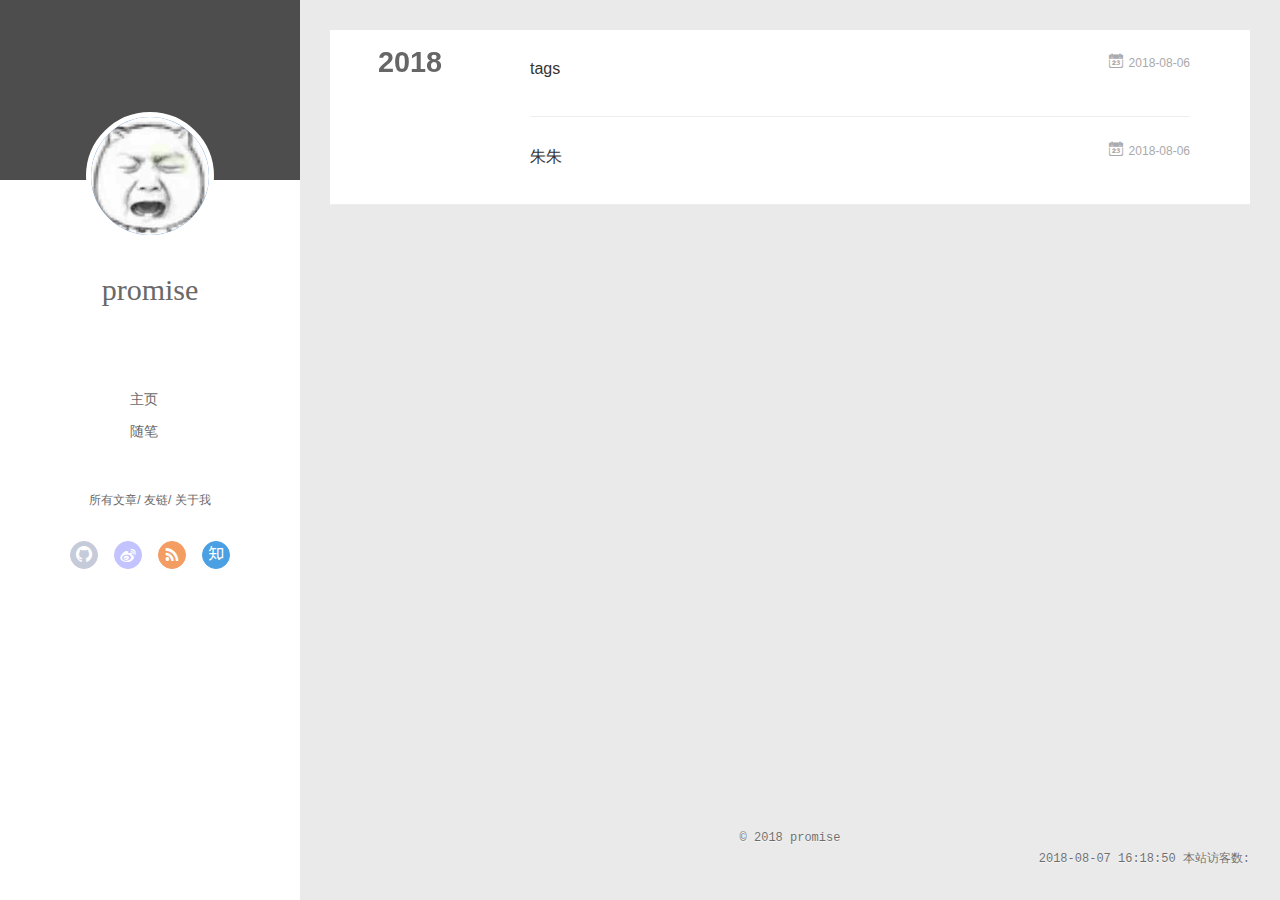
==== archives/index.html @ 8f831cae "Site updated: 2018-08-07 16:18:51" ====
<!DOCTYPE html>
<html>
<head>
  <meta charset="utf-8">
  
  <meta name="renderer" content="webkit">
  <meta http-equiv="X-UA-Compatible" content="IE=edge" >
  <link rel="dns-prefetch" href="http://yoursite.com">
  <title>Archives | promise</title>
  <meta name="viewport" content="width=device-width, initial-scale=1, maximum-scale=1">
  <meta property="og:type" content="website">
<meta property="og:title" content="promise">
<meta property="og:url" content="http://yoursite.com/archives/index.html">
<meta property="og:site_name" content="promise">
<meta property="og:locale" content="default">
<meta name="twitter:card" content="summary">
<meta name="twitter:title" content="promise">
  
    <link rel="alternative" href="/atom.xml" title="promise" type="application/atom+xml">
  
  
    <link rel="icon" href="/favicon.png">
  
  <link rel="stylesheet" type="text/css" href="/./main.0cf68a.css">
  <style type="text/css">
  
    #container.show {
      background: linear-gradient(200deg,#a0cfe4,#e8c37e);
    }
  </style>
  

  

</head>

<body>
  <div id="container" q-class="show:isCtnShow">
    <canvas id="anm-canvas" class="anm-canvas"></canvas>
    <div class="left-col" q-class="show:isShow">
      
<div class="overlay" style="background: #4d4d4d"></div>
<div class="intrude-less">
	<header id="header" class="inner">
		<a href="/" class="profilepic">
			<img src="/header.jpg" class="js-avatar">
		</a>
		<hgroup>
		  <h1 class="header-author"><a href="/">promise</a></h1>
		</hgroup>
		

		<nav class="header-menu">
			<ul>
			
				<li><a href="/">主页</a></li>
	        
				<li><a href="/tags/随笔/">随笔</a></li>
	        
			</ul>
		</nav>
		<nav class="header-smart-menu">
    		
    			
    			<a q-on="click: openSlider(e, 'innerArchive')" href="javascript:void(0)">所有文章</a>
    			
            
    			
    			<a q-on="click: openSlider(e, 'friends')" href="javascript:void(0)">友链</a>
    			
            
    			
    			<a q-on="click: openSlider(e, 'aboutme')" href="javascript:void(0)">关于我</a>
    			
            
		</nav>
		<nav class="header-nav">
			<div class="social">
				
					<a class="github" target="_blank" href="#" title="github"><i class="icon-github"></i></a>
		        
					<a class="weibo" target="_blank" href="#" title="weibo"><i class="icon-weibo"></i></a>
		        
					<a class="rss" target="_blank" href="#" title="rss"><i class="icon-rss"></i></a>
		        
					<a class="zhihu" target="_blank" href="#" title="zhihu"><i class="icon-zhihu"></i></a>
		        
			</div>
		</nav>
	</header>		
</div>

    </div>
    <div class="mid-col" q-class="show:isShow,hide:isShow|isFalse">
      
<nav id="mobile-nav">
  	<div class="overlay js-overlay" style="background: #4d4d4d"></div>
	<div class="btnctn js-mobile-btnctn">
  		<div class="slider-trigger list" q-on="click: openSlider(e)"><i class="icon icon-sort"></i></div>
	</div>
	<div class="intrude-less">
		<header id="header" class="inner">
			<div class="profilepic">
				<img src="/header.jpg" class="js-avatar">
			</div>
			<hgroup>
			  <h1 class="header-author js-header-author">promise</h1>
			</hgroup>
			
			
			
				
			
				
			
			
			
			<nav class="header-nav">
				<div class="social">
					
						<a class="github" target="_blank" href="#" title="github"><i class="icon-github"></i></a>
			        
						<a class="weibo" target="_blank" href="#" title="weibo"><i class="icon-weibo"></i></a>
			        
						<a class="rss" target="_blank" href="#" title="rss"><i class="icon-rss"></i></a>
			        
						<a class="zhihu" target="_blank" href="#" title="zhihu"><i class="icon-zhihu"></i></a>
			        
				</div>
			</nav>

			<nav class="header-menu js-header-menu">
				<ul style="width: 50%">
				
				
					<li style="width: 50%"><a href="/">主页</a></li>
		        
					<li style="width: 50%"><a href="/tags/随笔/">随笔</a></li>
		        
				</ul>
			</nav>
		</header>				
	</div>
	<div class="mobile-mask" style="display:none" q-show="isShow"></div>
</nav>

      <div id="wrapper" class="body-wrap">
        <div class="menu-l">
          <div class="canvas-wrap">
            <canvas data-colors="#eaeaea" data-sectionHeight="100" data-contentId="js-content" id="myCanvas1" class="anm-canvas"></canvas>
          </div>
          <div id="js-content" class="content-ll">
            
  
  
    
    
      
      
      <section class="archives-wrap">
        <div class="archive-year-wrap">
          <a href="/archives/2018" class="archive-year">2018</a>
        </div>
        <div class="archives">
    
    <article class="archive-article archive-type-age">
  <div class="archive-article-inner">
    <header class="archive-article-header">
      	<div class="article-meta">
	      	<a href="/2018/08/06/tags/" class="archive-article-date">
  	<time datetime="2018-08-06T12:12:40.000Z" itemprop="datePublished"><i class="icon-calendar icon"></i>2018-08-06</time>
</a>
        </div>
    	 
  
    <h1 itemprop="name">
      <a class="archive-article-title" href="/2018/08/06/tags/">tags</a>
    </h1>
  

        <div class="article-info info-on-right">
          
          

        </div>
        <div class="clearfix"></div>
    </header>
  </div>
</article>
  
    
    
    <article class="archive-article archive-type-post">
  <div class="archive-article-inner">
    <header class="archive-article-header">
      	<div class="article-meta">
	      	<a href="/2018/08/06/朱朱/" class="archive-article-date">
  	<time datetime="2018-08-06T11:11:42.000Z" itemprop="datePublished"><i class="icon-calendar icon"></i>2018-08-06</time>
</a>
        </div>
    	 
  
    <h1 itemprop="name">
      <a class="archive-article-title" href="/2018/08/06/朱朱/">朱朱</a>
    </h1>
  

        <div class="article-info info-on-right">
          
          

        </div>
        <div class="clearfix"></div>
    </header>
  </div>
</article>
  
  
    </div></section>
  

    


          </div>
        </div>
      </div>
      <script async src="https://dn-lbstatics.qbox.me/busuanzi/2.3/busuanzi.pure.mini.js"></script>
<footer id="footer">
  <div class="outer">
    <div id="footer-info">
    	<div>
    		&copy; 2018 promise
    	</div>
      	
		<div class="powered-by footer-right">
		2018-08-07 16:18:50
<i class="fa fa-user-md"></i><span id="busuanzi_container_site_uv">
  本站访客数:<span id="busuanzi_value_site_uv"></span>
</span>
</div>
    </div>
  </div>
</footer>
    </div>
    <script>
	var yiliaConfig = {
		mathjax: false,
		isHome: false,
		isPost: false,
		isArchive: true,
		isTag: false,
		isCategory: false,
		open_in_new: false,
		toc_hide_index: true,
		root: "/",
		innerArchive: true,
		showTags: false
	}
</script>

<script>!function(t){function n(e){if(r[e])return r[e].exports;var i=r[e]={exports:{},id:e,loaded:!1};return t[e].call(i.exports,i,i.exports,n),i.loaded=!0,i.exports}var r={};n.m=t,n.c=r,n.p="./",n(0)}([function(t,n,r){r(195),t.exports=r(191)},function(t,n,r){var e=r(3),i=r(52),o=r(27),u=r(28),c=r(53),f="prototype",a=function(t,n,r){var s,l,h,v,p=t&a.F,d=t&a.G,y=t&a.S,g=t&a.P,b=t&a.B,m=d?e:y?e[n]||(e[n]={}):(e[n]||{})[f],x=d?i:i[n]||(i[n]={}),w=x[f]||(x[f]={});d&&(r=n);for(s in r)l=!p&&m&&void 0!==m[s],h=(l?m:r)[s],v=b&&l?c(h,e):g&&"function"==typeof h?c(Function.call,h):h,m&&u(m,s,h,t&a.U),x[s]!=h&&o(x,s,v),g&&w[s]!=h&&(w[s]=h)};e.core=i,a.F=1,a.G=2,a.S=4,a.P=8,a.B=16,a.W=32,a.U=64,a.R=128,t.exports=a},function(t,n,r){var e=r(6);t.exports=function(t){if(!e(t))throw TypeError(t+" is not an object!");return t}},function(t,n){var r=t.exports="undefined"!=typeof window&&window.Math==Math?window:"undefined"!=typeof self&&self.Math==Math?self:Function("return this")();"number"==typeof __g&&(__g=r)},function(t,n){t.exports=function(t){try{return!!t()}catch(t){return!0}}},function(t,n){var r=t.exports="undefined"!=typeof window&&window.Math==Math?window:"undefined"!=typeof self&&self.Math==Math?self:Function("return this")();"number"==typeof __g&&(__g=r)},function(t,n){t.exports=function(t){return"object"==typeof t?null!==t:"function"==typeof t}},function(t,n,r){var e=r(126)("wks"),i=r(76),o=r(3).Symbol,u="function"==typeof o;(t.exports=function(t){return e[t]||(e[t]=u&&o[t]||(u?o:i)("Symbol."+t))}).store=e},function(t,n){var r={}.hasOwnProperty;t.exports=function(t,n){return r.call(t,n)}},function(t,n,r){var e=r(94),i=r(33);t.exports=function(t){return e(i(t))}},function(t,n,r){t.exports=!r(4)(function(){return 7!=Object.defineProperty({},"a",{get:function(){return 7}}).a})},function(t,n,r){var e=r(2),i=r(167),o=r(50),u=Object.defineProperty;n.f=r(10)?Object.defineProperty:function(t,n,r){if(e(t),n=o(n,!0),e(r),i)try{return u(t,n,r)}catch(t){}if("get"in r||"set"in r)throw TypeError("Accessors not supported!");return"value"in r&&(t[n]=r.value),t}},function(t,n,r){t.exports=!r(18)(function(){return 7!=Object.defineProperty({},"a",{get:function(){return 7}}).a})},function(t,n,r){var e=r(14),i=r(22);t.exports=r(12)?function(t,n,r){return e.f(t,n,i(1,r))}:function(t,n,r){return t[n]=r,t}},function(t,n,r){var e=r(20),i=r(58),o=r(42),u=Object.defineProperty;n.f=r(12)?Object.defineProperty:function(t,n,r){if(e(t),n=o(n,!0),e(r),i)try{return u(t,n,r)}catch(t){}if("get"in r||"set"in r)throw TypeError("Accessors not supported!");return"value"in r&&(t[n]=r.value),t}},function(t,n,r){var e=r(40)("wks"),i=r(23),o=r(5).Symbol,u="function"==typeof o;(t.exports=function(t){return e[t]||(e[t]=u&&o[t]||(u?o:i)("Symbol."+t))}).store=e},function(t,n,r){var e=r(67),i=Math.min;t.exports=function(t){return t>0?i(e(t),9007199254740991):0}},function(t,n,r){var e=r(46);t.exports=function(t){return Object(e(t))}},function(t,n){t.exports=function(t){try{return!!t()}catch(t){return!0}}},function(t,n,r){var e=r(63),i=r(34);t.exports=Object.keys||function(t){return e(t,i)}},function(t,n,r){var e=r(21);t.exports=function(t){if(!e(t))throw TypeError(t+" is not an object!");return t}},function(t,n){t.exports=function(t){return"object"==typeof t?null!==t:"function"==typeof t}},function(t,n){t.exports=function(t,n){return{enumerable:!(1&t),configurable:!(2&t),writable:!(4&t),value:n}}},function(t,n){var r=0,e=Math.random();t.exports=function(t){return"Symbol(".concat(void 0===t?"":t,")_",(++r+e).toString(36))}},function(t,n){var r={}.hasOwnProperty;t.exports=function(t,n){return r.call(t,n)}},function(t,n){var r=t.exports={version:"2.4.0"};"number"==typeof __e&&(__e=r)},function(t,n){t.exports=function(t){if("function"!=typeof t)throw TypeError(t+" is not a function!");return t}},function(t,n,r){var e=r(11),i=r(66);t.exports=r(10)?function(t,n,r){return e.f(t,n,i(1,r))}:function(t,n,r){return t[n]=r,t}},function(t,n,r){var e=r(3),i=r(27),o=r(24),u=r(76)("src"),c="toString",f=Function[c],a=(""+f).split(c);r(52).inspectSource=function(t){return f.call(t)},(t.exports=function(t,n,r,c){var f="function"==typeof r;f&&(o(r,"name")||i(r,"name",n)),t[n]!==r&&(f&&(o(r,u)||i(r,u,t[n]?""+t[n]:a.join(String(n)))),t===e?t[n]=r:c?t[n]?t[n]=r:i(t,n,r):(delete t[n],i(t,n,r)))})(Function.prototype,c,function(){return"function"==typeof this&&this[u]||f.call(this)})},function(t,n,r){var e=r(1),i=r(4),o=r(46),u=function(t,n,r,e){var i=String(o(t)),u="<"+n;return""!==r&&(u+=" "+r+'="'+String(e).replace(/"/g,"&quot;")+'"'),u+">"+i+"</"+n+">"};t.exports=function(t,n){var r={};r[t]=n(u),e(e.P+e.F*i(function(){var n=""[t]('"');return n!==n.toLowerCase()||n.split('"').length>3}),"String",r)}},function(t,n,r){var e=r(115),i=r(46);t.exports=function(t){return e(i(t))}},function(t,n,r){var e=r(116),i=r(66),o=r(30),u=r(50),c=r(24),f=r(167),a=Object.getOwnPropertyDescriptor;n.f=r(10)?a:function(t,n){if(t=o(t),n=u(n,!0),f)try{return a(t,n)}catch(t){}if(c(t,n))return i(!e.f.call(t,n),t[n])}},function(t,n,r){var e=r(24),i=r(17),o=r(145)("IE_PROTO"),u=Object.prototype;t.exports=Object.getPrototypeOf||function(t){return t=i(t),e(t,o)?t[o]:"function"==typeof t.constructor&&t instanceof t.constructor?t.constructor.prototype:t instanceof Object?u:null}},function(t,n){t.exports=function(t){if(void 0==t)throw TypeError("Can't call method on  "+t);return t}},function(t,n){t.exports="constructor,hasOwnProperty,isPrototypeOf,propertyIsEnumerable,toLocaleString,toString,valueOf".split(",")},function(t,n){t.exports={}},function(t,n){t.exports=!0},function(t,n){n.f={}.propertyIsEnumerable},function(t,n,r){var e=r(14).f,i=r(8),o=r(15)("toStringTag");t.exports=function(t,n,r){t&&!i(t=r?t:t.prototype,o)&&e(t,o,{configurable:!0,value:n})}},function(t,n,r){var e=r(40)("keys"),i=r(23);t.exports=function(t){return e[t]||(e[t]=i(t))}},function(t,n,r){var e=r(5),i="__core-js_shared__",o=e[i]||(e[i]={});t.exports=function(t){return o[t]||(o[t]={})}},function(t,n){var r=Math.ceil,e=Math.floor;t.exports=function(t){return isNaN(t=+t)?0:(t>0?e:r)(t)}},function(t,n,r){var e=r(21);t.exports=function(t,n){if(!e(t))return t;var r,i;if(n&&"function"==typeof(r=t.toString)&&!e(i=r.call(t)))return i;if("function"==typeof(r=t.valueOf)&&!e(i=r.call(t)))return i;if(!n&&"function"==typeof(r=t.toString)&&!e(i=r.call(t)))return i;throw TypeError("Can't convert object to primitive value")}},function(t,n,r){var e=r(5),i=r(25),o=r(36),u=r(44),c=r(14).f;t.exports=function(t){var n=i.Symbol||(i.Symbol=o?{}:e.Symbol||{});"_"==t.charAt(0)||t in n||c(n,t,{value:u.f(t)})}},function(t,n,r){n.f=r(15)},function(t,n){var r={}.toString;t.exports=function(t){return r.call(t).slice(8,-1)}},function(t,n){t.exports=function(t){if(void 0==t)throw TypeError("Can't call method on  "+t);return t}},function(t,n,r){var e=r(4);t.exports=function(t,n){return!!t&&e(function(){n?t.call(null,function(){},1):t.call(null)})}},function(t,n,r){var e=r(53),i=r(115),o=r(17),u=r(16),c=r(203);t.exports=function(t,n){var r=1==t,f=2==t,a=3==t,s=4==t,l=6==t,h=5==t||l,v=n||c;return function(n,c,p){for(var d,y,g=o(n),b=i(g),m=e(c,p,3),x=u(b.length),w=0,S=r?v(n,x):f?v(n,0):void 0;x>w;w++)if((h||w in b)&&(d=b[w],y=m(d,w,g),t))if(r)S[w]=y;else if(y)switch(t){case 3:return!0;case 5:return d;case 6:return w;case 2:S.push(d)}else if(s)return!1;return l?-1:a||s?s:S}}},function(t,n,r){var e=r(1),i=r(52),o=r(4);t.exports=function(t,n){var r=(i.Object||{})[t]||Object[t],u={};u[t]=n(r),e(e.S+e.F*o(function(){r(1)}),"Object",u)}},function(t,n,r){var e=r(6);t.exports=function(t,n){if(!e(t))return t;var r,i;if(n&&"function"==typeof(r=t.toString)&&!e(i=r.call(t)))return i;if("function"==typeof(r=t.valueOf)&&!e(i=r.call(t)))return i;if(!n&&"function"==typeof(r=t.toString)&&!e(i=r.call(t)))return i;throw TypeError("Can't convert object to primitive value")}},function(t,n,r){var e=r(5),i=r(25),o=r(91),u=r(13),c="prototype",f=function(t,n,r){var a,s,l,h=t&f.F,v=t&f.G,p=t&f.S,d=t&f.P,y=t&f.B,g=t&f.W,b=v?i:i[n]||(i[n]={}),m=b[c],x=v?e:p?e[n]:(e[n]||{})[c];v&&(r=n);for(a in r)(s=!h&&x&&void 0!==x[a])&&a in b||(l=s?x[a]:r[a],b[a]=v&&"function"!=typeof x[a]?r[a]:y&&s?o(l,e):g&&x[a]==l?function(t){var n=function(n,r,e){if(this instanceof t){switch(arguments.length){case 0:return new t;case 1:return new t(n);case 2:return new t(n,r)}return new t(n,r,e)}return t.apply(this,arguments)};return n[c]=t[c],n}(l):d&&"function"==typeof l?o(Function.call,l):l,d&&((b.virtual||(b.virtual={}))[a]=l,t&f.R&&m&&!m[a]&&u(m,a,l)))};f.F=1,f.G=2,f.S=4,f.P=8,f.B=16,f.W=32,f.U=64,f.R=128,t.exports=f},function(t,n){var r=t.exports={version:"2.4.0"};"number"==typeof __e&&(__e=r)},function(t,n,r){var e=r(26);t.exports=function(t,n,r){if(e(t),void 0===n)return t;switch(r){case 1:return function(r){return t.call(n,r)};case 2:return function(r,e){return t.call(n,r,e)};case 3:return function(r,e,i){return t.call(n,r,e,i)}}return function(){return t.apply(n,arguments)}}},function(t,n,r){var e=r(183),i=r(1),o=r(126)("metadata"),u=o.store||(o.store=new(r(186))),c=function(t,n,r){var i=u.get(t);if(!i){if(!r)return;u.set(t,i=new e)}var o=i.get(n);if(!o){if(!r)return;i.set(n,o=new e)}return o},f=function(t,n,r){var e=c(n,r,!1);return void 0!==e&&e.has(t)},a=function(t,n,r){var e=c(n,r,!1);return void 0===e?void 0:e.get(t)},s=function(t,n,r,e){c(r,e,!0).set(t,n)},l=function(t,n){var r=c(t,n,!1),e=[];return r&&r.forEach(function(t,n){e.push(n)}),e},h=function(t){return void 0===t||"symbol"==typeof t?t:String(t)},v=function(t){i(i.S,"Reflect",t)};t.exports={store:u,map:c,has:f,get:a,set:s,keys:l,key:h,exp:v}},function(t,n,r){"use strict";if(r(10)){var e=r(69),i=r(3),o=r(4),u=r(1),c=r(127),f=r(152),a=r(53),s=r(68),l=r(66),h=r(27),v=r(73),p=r(67),d=r(16),y=r(75),g=r(50),b=r(24),m=r(180),x=r(114),w=r(6),S=r(17),_=r(137),O=r(70),E=r(32),P=r(71).f,j=r(154),F=r(76),M=r(7),A=r(48),N=r(117),T=r(146),I=r(155),k=r(80),L=r(123),R=r(74),C=r(130),D=r(160),U=r(11),W=r(31),G=U.f,B=W.f,V=i.RangeError,z=i.TypeError,q=i.Uint8Array,K="ArrayBuffer",J="Shared"+K,Y="BYTES_PER_ELEMENT",H="prototype",$=Array[H],X=f.ArrayBuffer,Q=f.DataView,Z=A(0),tt=A(2),nt=A(3),rt=A(4),et=A(5),it=A(6),ot=N(!0),ut=N(!1),ct=I.values,ft=I.keys,at=I.entries,st=$.lastIndexOf,lt=$.reduce,ht=$.reduceRight,vt=$.join,pt=$.sort,dt=$.slice,yt=$.toString,gt=$.toLocaleString,bt=M("iterator"),mt=M("toStringTag"),xt=F("typed_constructor"),wt=F("def_constructor"),St=c.CONSTR,_t=c.TYPED,Ot=c.VIEW,Et="Wrong length!",Pt=A(1,function(t,n){return Tt(T(t,t[wt]),n)}),jt=o(function(){return 1===new q(new Uint16Array([1]).buffer)[0]}),Ft=!!q&&!!q[H].set&&o(function(){new q(1).set({})}),Mt=function(t,n){if(void 0===t)throw z(Et);var r=+t,e=d(t);if(n&&!m(r,e))throw V(Et);return e},At=function(t,n){var r=p(t);if(r<0||r%n)throw V("Wrong offset!");return r},Nt=function(t){if(w(t)&&_t in t)return t;throw z(t+" is not a typed array!")},Tt=function(t,n){if(!(w(t)&&xt in t))throw z("It is not a typed array constructor!");return new t(n)},It=function(t,n){return kt(T(t,t[wt]),n)},kt=function(t,n){for(var r=0,e=n.length,i=Tt(t,e);e>r;)i[r]=n[r++];return i},Lt=function(t,n,r){G(t,n,{get:function(){return this._d[r]}})},Rt=function(t){var n,r,e,i,o,u,c=S(t),f=arguments.length,s=f>1?arguments[1]:void 0,l=void 0!==s,h=j(c);if(void 0!=h&&!_(h)){for(u=h.call(c),e=[],n=0;!(o=u.next()).done;n++)e.push(o.value);c=e}for(l&&f>2&&(s=a(s,arguments[2],2)),n=0,r=d(c.length),i=Tt(this,r);r>n;n++)i[n]=l?s(c[n],n):c[n];return i},Ct=function(){for(var t=0,n=arguments.length,r=Tt(this,n);n>t;)r[t]=arguments[t++];return r},Dt=!!q&&o(function(){gt.call(new q(1))}),Ut=function(){return gt.apply(Dt?dt.call(Nt(this)):Nt(this),arguments)},Wt={copyWithin:function(t,n){return D.call(Nt(this),t,n,arguments.length>2?arguments[2]:void 0)},every:function(t){return rt(Nt(this),t,arguments.length>1?arguments[1]:void 0)},fill:function(t){return C.apply(Nt(this),arguments)},filter:function(t){return It(this,tt(Nt(this),t,arguments.length>1?arguments[1]:void 0))},find:function(t){return et(Nt(this),t,arguments.length>1?arguments[1]:void 0)},findIndex:function(t){return it(Nt(this),t,arguments.length>1?arguments[1]:void 0)},forEach:function(t){Z(Nt(this),t,arguments.length>1?arguments[1]:void 0)},indexOf:function(t){return ut(Nt(this),t,arguments.length>1?arguments[1]:void 0)},includes:function(t){return ot(Nt(this),t,arguments.length>1?arguments[1]:void 0)},join:function(t){return vt.apply(Nt(this),arguments)},lastIndexOf:function(t){return st.apply(Nt(this),arguments)},map:function(t){return Pt(Nt(this),t,arguments.length>1?arguments[1]:void 0)},reduce:function(t){return lt.apply(Nt(this),arguments)},reduceRight:function(t){return ht.apply(Nt(this),arguments)},reverse:function(){for(var t,n=this,r=Nt(n).length,e=Math.floor(r/2),i=0;i<e;)t=n[i],n[i++]=n[--r],n[r]=t;return n},some:function(t){return nt(Nt(this),t,arguments.length>1?arguments[1]:void 0)},sort:function(t){return pt.call(Nt(this),t)},subarray:function(t,n){var r=Nt(this),e=r.length,i=y(t,e);return new(T(r,r[wt]))(r.buffer,r.byteOffset+i*r.BYTES_PER_ELEMENT,d((void 0===n?e:y(n,e))-i))}},Gt=function(t,n){return It(this,dt.call(Nt(this),t,n))},Bt=function(t){Nt(this);var n=At(arguments[1],1),r=this.length,e=S(t),i=d(e.length),o=0;if(i+n>r)throw V(Et);for(;o<i;)this[n+o]=e[o++]},Vt={entries:function(){return at.call(Nt(this))},keys:function(){return ft.call(Nt(this))},values:function(){return ct.call(Nt(this))}},zt=function(t,n){return w(t)&&t[_t]&&"symbol"!=typeof n&&n in t&&String(+n)==String(n)},qt=function(t,n){return zt(t,n=g(n,!0))?l(2,t[n]):B(t,n)},Kt=function(t,n,r){return!(zt(t,n=g(n,!0))&&w(r)&&b(r,"value"))||b(r,"get")||b(r,"set")||r.configurable||b(r,"writable")&&!r.writable||b(r,"enumerable")&&!r.enumerable?G(t,n,r):(t[n]=r.value,t)};St||(W.f=qt,U.f=Kt),u(u.S+u.F*!St,"Object",{getOwnPropertyDescriptor:qt,defineProperty:Kt}),o(function(){yt.call({})})&&(yt=gt=function(){return vt.call(this)});var Jt=v({},Wt);v(Jt,Vt),h(Jt,bt,Vt.values),v(Jt,{slice:Gt,set:Bt,constructor:function(){},toString:yt,toLocaleString:Ut}),Lt(Jt,"buffer","b"),Lt(Jt,"byteOffset","o"),Lt(Jt,"byteLength","l"),Lt(Jt,"length","e"),G(Jt,mt,{get:function(){return this[_t]}}),t.exports=function(t,n,r,f){f=!!f;var a=t+(f?"Clamped":"")+"Array",l="Uint8Array"!=a,v="get"+t,p="set"+t,y=i[a],g=y||{},b=y&&E(y),m=!y||!c.ABV,S={},_=y&&y[H],j=function(t,r){var e=t._d;return e.v[v](r*n+e.o,jt)},F=function(t,r,e){var i=t._d;f&&(e=(e=Math.round(e))<0?0:e>255?255:255&e),i.v[p](r*n+i.o,e,jt)},M=function(t,n){G(t,n,{get:function(){return j(this,n)},set:function(t){return F(this,n,t)},enumerable:!0})};m?(y=r(function(t,r,e,i){s(t,y,a,"_d");var o,u,c,f,l=0,v=0;if(w(r)){if(!(r instanceof X||(f=x(r))==K||f==J))return _t in r?kt(y,r):Rt.call(y,r);o=r,v=At(e,n);var p=r.byteLength;if(void 0===i){if(p%n)throw V(Et);if((u=p-v)<0)throw V(Et)}else if((u=d(i)*n)+v>p)throw V(Et);c=u/n}else c=Mt(r,!0),u=c*n,o=new X(u);for(h(t,"_d",{b:o,o:v,l:u,e:c,v:new Q(o)});l<c;)M(t,l++)}),_=y[H]=O(Jt),h(_,"constructor",y)):L(function(t){new y(null),new y(t)},!0)||(y=r(function(t,r,e,i){s(t,y,a);var o;return w(r)?r instanceof X||(o=x(r))==K||o==J?void 0!==i?new g(r,At(e,n),i):void 0!==e?new g(r,At(e,n)):new g(r):_t in r?kt(y,r):Rt.call(y,r):new g(Mt(r,l))}),Z(b!==Function.prototype?P(g).concat(P(b)):P(g),function(t){t in y||h(y,t,g[t])}),y[H]=_,e||(_.constructor=y));var A=_[bt],N=!!A&&("values"==A.name||void 0==A.name),T=Vt.values;h(y,xt,!0),h(_,_t,a),h(_,Ot,!0),h(_,wt,y),(f?new y(1)[mt]==a:mt in _)||G(_,mt,{get:function(){return a}}),S[a]=y,u(u.G+u.W+u.F*(y!=g),S),u(u.S,a,{BYTES_PER_ELEMENT:n,from:Rt,of:Ct}),Y in _||h(_,Y,n),u(u.P,a,Wt),R(a),u(u.P+u.F*Ft,a,{set:Bt}),u(u.P+u.F*!N,a,Vt),u(u.P+u.F*(_.toString!=yt),a,{toString:yt}),u(u.P+u.F*o(function(){new y(1).slice()}),a,{slice:Gt}),u(u.P+u.F*(o(function(){return[1,2].toLocaleString()!=new y([1,2]).toLocaleString()})||!o(function(){_.toLocaleString.call([1,2])})),a,{toLocaleString:Ut}),k[a]=N?A:T,e||N||h(_,bt,T)}}else t.exports=function(){}},function(t,n){var r={}.toString;t.exports=function(t){return r.call(t).slice(8,-1)}},function(t,n,r){var e=r(21),i=r(5).document,o=e(i)&&e(i.createElement);t.exports=function(t){return o?i.createElement(t):{}}},function(t,n,r){t.exports=!r(12)&&!r(18)(function(){return 7!=Object.defineProperty(r(57)("div"),"a",{get:function(){return 7}}).a})},function(t,n,r){"use strict";var e=r(36),i=r(51),o=r(64),u=r(13),c=r(8),f=r(35),a=r(96),s=r(38),l=r(103),h=r(15)("iterator"),v=!([].keys&&"next"in[].keys()),p="keys",d="values",y=function(){return this};t.exports=function(t,n,r,g,b,m,x){a(r,n,g);var w,S,_,O=function(t){if(!v&&t in F)return F[t];switch(t){case p:case d:return function(){return new r(this,t)}}return function(){return new r(this,t)}},E=n+" Iterator",P=b==d,j=!1,F=t.prototype,M=F[h]||F["@@iterator"]||b&&F[b],A=M||O(b),N=b?P?O("entries"):A:void 0,T="Array"==n?F.entries||M:M;if(T&&(_=l(T.call(new t)))!==Object.prototype&&(s(_,E,!0),e||c(_,h)||u(_,h,y)),P&&M&&M.name!==d&&(j=!0,A=function(){return M.call(this)}),e&&!x||!v&&!j&&F[h]||u(F,h,A),f[n]=A,f[E]=y,b)if(w={values:P?A:O(d),keys:m?A:O(p),entries:N},x)for(S in w)S in F||o(F,S,w[S]);else i(i.P+i.F*(v||j),n,w);return w}},function(t,n,r){var e=r(20),i=r(100),o=r(34),u=r(39)("IE_PROTO"),c=function(){},f="prototype",a=function(){var t,n=r(57)("iframe"),e=o.length;for(n.style.display="none",r(93).appendChild(n),n.src="javascript:",t=n.contentWindow.document,t.open(),t.write("<script>document.F=Object<\/script>"),t.close(),a=t.F;e--;)delete a[f][o[e]];return a()};t.exports=Object.create||function(t,n){var r;return null!==t?(c[f]=e(t),r=new c,c[f]=null,r[u]=t):r=a(),void 0===n?r:i(r,n)}},function(t,n,r){var e=r(63),i=r(34).concat("length","prototype");n.f=Object.getOwnPropertyNames||function(t){return e(t,i)}},function(t,n){n.f=Object.getOwnPropertySymbols},function(t,n,r){var e=r(8),i=r(9),o=r(90)(!1),u=r(39)("IE_PROTO");t.exports=function(t,n){var r,c=i(t),f=0,a=[];for(r in c)r!=u&&e(c,r)&&a.push(r);for(;n.length>f;)e(c,r=n[f++])&&(~o(a,r)||a.push(r));return a}},function(t,n,r){t.exports=r(13)},function(t,n,r){var e=r(76)("meta"),i=r(6),o=r(24),u=r(11).f,c=0,f=Object.isExtensible||function(){return!0},a=!r(4)(function(){return f(Object.preventExtensions({}))}),s=function(t){u(t,e,{value:{i:"O"+ ++c,w:{}}})},l=function(t,n){if(!i(t))return"symbol"==typeof t?t:("string"==typeof t?"S":"P")+t;if(!o(t,e)){if(!f(t))return"F";if(!n)return"E";s(t)}return t[e].i},h=function(t,n){if(!o(t,e)){if(!f(t))return!0;if(!n)return!1;s(t)}return t[e].w},v=function(t){return a&&p.NEED&&f(t)&&!o(t,e)&&s(t),t},p=t.exports={KEY:e,NEED:!1,fastKey:l,getWeak:h,onFreeze:v}},function(t,n){t.exports=function(t,n){return{enumerable:!(1&t),configurable:!(2&t),writable:!(4&t),value:n}}},function(t,n){var r=Math.ceil,e=Math.floor;t.exports=function(t){return isNaN(t=+t)?0:(t>0?e:r)(t)}},function(t,n){t.exports=function(t,n,r,e){if(!(t instanceof n)||void 0!==e&&e in t)throw TypeError(r+": incorrect invocation!");return t}},function(t,n){t.exports=!1},function(t,n,r){var e=r(2),i=r(173),o=r(133),u=r(145)("IE_PROTO"),c=function(){},f="prototype",a=function(){var t,n=r(132)("iframe"),e=o.length;for(n.style.display="none",r(135).appendChild(n),n.src="javascript:",t=n.contentWindow.document,t.open(),t.write("<script>document.F=Object<\/script>"),t.close(),a=t.F;e--;)delete a[f][o[e]];return a()};t.exports=Object.create||function(t,n){var r;return null!==t?(c[f]=e(t),r=new c,c[f]=null,r[u]=t):r=a(),void 0===n?r:i(r,n)}},function(t,n,r){var e=r(175),i=r(133).concat("length","prototype");n.f=Object.getOwnPropertyNames||function(t){return e(t,i)}},function(t,n,r){var e=r(175),i=r(133);t.exports=Object.keys||function(t){return e(t,i)}},function(t,n,r){var e=r(28);t.exports=function(t,n,r){for(var i in n)e(t,i,n[i],r);return t}},function(t,n,r){"use strict";var e=r(3),i=r(11),o=r(10),u=r(7)("species");t.exports=function(t){var n=e[t];o&&n&&!n[u]&&i.f(n,u,{configurable:!0,get:function(){return this}})}},function(t,n,r){var e=r(67),i=Math.max,o=Math.min;t.exports=function(t,n){return t=e(t),t<0?i(t+n,0):o(t,n)}},function(t,n){var r=0,e=Math.random();t.exports=function(t){return"Symbol(".concat(void 0===t?"":t,")_",(++r+e).toString(36))}},function(t,n,r){var e=r(33);t.exports=function(t){return Object(e(t))}},function(t,n,r){var e=r(7)("unscopables"),i=Array.prototype;void 0==i[e]&&r(27)(i,e,{}),t.exports=function(t){i[e][t]=!0}},function(t,n,r){var e=r(53),i=r(169),o=r(137),u=r(2),c=r(16),f=r(154),a={},s={},n=t.exports=function(t,n,r,l,h){var v,p,d,y,g=h?function(){return t}:f(t),b=e(r,l,n?2:1),m=0;if("function"!=typeof g)throw TypeError(t+" is not iterable!");if(o(g)){for(v=c(t.length);v>m;m++)if((y=n?b(u(p=t[m])[0],p[1]):b(t[m]))===a||y===s)return y}else for(d=g.call(t);!(p=d.next()).done;)if((y=i(d,b,p.value,n))===a||y===s)return y};n.BREAK=a,n.RETURN=s},function(t,n){t.exports={}},function(t,n,r){var e=r(11).f,i=r(24),o=r(7)("toStringTag");t.exports=function(t,n,r){t&&!i(t=r?t:t.prototype,o)&&e(t,o,{configurable:!0,value:n})}},function(t,n,r){var e=r(1),i=r(46),o=r(4),u=r(150),c="["+u+"]",f="​",a=RegExp("^"+c+c+"*"),s=RegExp(c+c+"*$"),l=function(t,n,r){var i={},c=o(function(){return!!u[t]()||f[t]()!=f}),a=i[t]=c?n(h):u[t];r&&(i[r]=a),e(e.P+e.F*c,"String",i)},h=l.trim=function(t,n){return t=String(i(t)),1&n&&(t=t.replace(a,"")),2&n&&(t=t.replace(s,"")),t};t.exports=l},function(t,n,r){t.exports={default:r(86),__esModule:!0}},function(t,n,r){t.exports={default:r(87),__esModule:!0}},function(t,n,r){"use strict";function e(t){return t&&t.__esModule?t:{default:t}}n.__esModule=!0;var i=r(84),o=e(i),u=r(83),c=e(u),f="function"==typeof c.default&&"symbol"==typeof o.default?function(t){return typeof t}:function(t){return t&&"function"==typeof c.default&&t.constructor===c.default&&t!==c.default.prototype?"symbol":typeof t};n.default="function"==typeof c.default&&"symbol"===f(o.default)?function(t){return void 0===t?"undefined":f(t)}:function(t){return t&&"function"==typeof c.default&&t.constructor===c.default&&t!==c.default.prototype?"symbol":void 0===t?"undefined":f(t)}},function(t,n,r){r(110),r(108),r(111),r(112),t.exports=r(25).Symbol},function(t,n,r){r(109),r(113),t.exports=r(44).f("iterator")},function(t,n){t.exports=function(t){if("function"!=typeof t)throw TypeError(t+" is not a function!");return t}},function(t,n){t.exports=function(){}},function(t,n,r){var e=r(9),i=r(106),o=r(105);t.exports=function(t){return function(n,r,u){var c,f=e(n),a=i(f.length),s=o(u,a);if(t&&r!=r){for(;a>s;)if((c=f[s++])!=c)return!0}else for(;a>s;s++)if((t||s in f)&&f[s]===r)return t||s||0;return!t&&-1}}},function(t,n,r){var e=r(88);t.exports=function(t,n,r){if(e(t),void 0===n)return t;switch(r){case 1:return function(r){return t.call(n,r)};case 2:return function(r,e){return t.call(n,r,e)};case 3:return function(r,e,i){return t.call(n,r,e,i)}}return function(){return t.apply(n,arguments)}}},function(t,n,r){var e=r(19),i=r(62),o=r(37);t.exports=function(t){var n=e(t),r=i.f;if(r)for(var u,c=r(t),f=o.f,a=0;c.length>a;)f.call(t,u=c[a++])&&n.push(u);return n}},function(t,n,r){t.exports=r(5).document&&document.documentElement},function(t,n,r){var e=r(56);t.exports=Object("z").propertyIsEnumerable(0)?Object:function(t){return"String"==e(t)?t.split(""):Object(t)}},function(t,n,r){var e=r(56);t.exports=Array.isArray||function(t){return"Array"==e(t)}},function(t,n,r){"use strict";var e=r(60),i=r(22),o=r(38),u={};r(13)(u,r(15)("iterator"),function(){return this}),t.exports=function(t,n,r){t.prototype=e(u,{next:i(1,r)}),o(t,n+" Iterator")}},function(t,n){t.exports=function(t,n){return{value:n,done:!!t}}},function(t,n,r){var e=r(19),i=r(9);t.exports=function(t,n){for(var r,o=i(t),u=e(o),c=u.length,f=0;c>f;)if(o[r=u[f++]]===n)return r}},function(t,n,r){var e=r(23)("meta"),i=r(21),o=r(8),u=r(14).f,c=0,f=Object.isExtensible||function(){return!0},a=!r(18)(function(){return f(Object.preventExtensions({}))}),s=function(t){u(t,e,{value:{i:"O"+ ++c,w:{}}})},l=function(t,n){if(!i(t))return"symbol"==typeof t?t:("string"==typeof t?"S":"P")+t;if(!o(t,e)){if(!f(t))return"F";if(!n)return"E";s(t)}return t[e].i},h=function(t,n){if(!o(t,e)){if(!f(t))return!0;if(!n)return!1;s(t)}return t[e].w},v=function(t){return a&&p.NEED&&f(t)&&!o(t,e)&&s(t),t},p=t.exports={KEY:e,NEED:!1,fastKey:l,getWeak:h,onFreeze:v}},function(t,n,r){var e=r(14),i=r(20),o=r(19);t.exports=r(12)?Object.defineProperties:function(t,n){i(t);for(var r,u=o(n),c=u.length,f=0;c>f;)e.f(t,r=u[f++],n[r]);return t}},function(t,n,r){var e=r(37),i=r(22),o=r(9),u=r(42),c=r(8),f=r(58),a=Object.getOwnPropertyDescriptor;n.f=r(12)?a:function(t,n){if(t=o(t),n=u(n,!0),f)try{return a(t,n)}catch(t){}if(c(t,n))return i(!e.f.call(t,n),t[n])}},function(t,n,r){var e=r(9),i=r(61).f,o={}.toString,u="object"==typeof window&&window&&Object.getOwnPropertyNames?Object.getOwnPropertyNames(window):[],c=function(t){try{return i(t)}catch(t){return u.slice()}};t.exports.f=function(t){return u&&"[object Window]"==o.call(t)?c(t):i(e(t))}},function(t,n,r){var e=r(8),i=r(77),o=r(39)("IE_PROTO"),u=Object.prototype;t.exports=Object.getPrototypeOf||function(t){return t=i(t),e(t,o)?t[o]:"function"==typeof t.constructor&&t instanceof t.constructor?t.constructor.prototype:t instanceof Object?u:null}},function(t,n,r){var e=r(41),i=r(33);t.exports=function(t){return function(n,r){var o,u,c=String(i(n)),f=e(r),a=c.length;return f<0||f>=a?t?"":void 0:(o=c.charCodeAt(f),o<55296||o>56319||f+1===a||(u=c.charCodeAt(f+1))<56320||u>57343?t?c.charAt(f):o:t?c.slice(f,f+2):u-56320+(o-55296<<10)+65536)}}},function(t,n,r){var e=r(41),i=Math.max,o=Math.min;t.exports=function(t,n){return t=e(t),t<0?i(t+n,0):o(t,n)}},function(t,n,r){var e=r(41),i=Math.min;t.exports=function(t){return t>0?i(e(t),9007199254740991):0}},function(t,n,r){"use strict";var e=r(89),i=r(97),o=r(35),u=r(9);t.exports=r(59)(Array,"Array",function(t,n){this._t=u(t),this._i=0,this._k=n},function(){var t=this._t,n=this._k,r=this._i++;return!t||r>=t.length?(this._t=void 0,i(1)):"keys"==n?i(0,r):"values"==n?i(0,t[r]):i(0,[r,t[r]])},"values"),o.Arguments=o.Array,e("keys"),e("values"),e("entries")},function(t,n){},function(t,n,r){"use strict";var e=r(104)(!0);r(59)(String,"String",function(t){this._t=String(t),this._i=0},function(){var t,n=this._t,r=this._i;return r>=n.length?{value:void 0,done:!0}:(t=e(n,r),this._i+=t.length,{value:t,done:!1})})},function(t,n,r){"use strict";var e=r(5),i=r(8),o=r(12),u=r(51),c=r(64),f=r(99).KEY,a=r(18),s=r(40),l=r(38),h=r(23),v=r(15),p=r(44),d=r(43),y=r(98),g=r(92),b=r(95),m=r(20),x=r(9),w=r(42),S=r(22),_=r(60),O=r(102),E=r(101),P=r(14),j=r(19),F=E.f,M=P.f,A=O.f,N=e.Symbol,T=e.JSON,I=T&&T.stringify,k="prototype",L=v("_hidden"),R=v("toPrimitive"),C={}.propertyIsEnumerable,D=s("symbol-registry"),U=s("symbols"),W=s("op-symbols"),G=Object[k],B="function"==typeof N,V=e.QObject,z=!V||!V[k]||!V[k].findChild,q=o&&a(function(){return 7!=_(M({},"a",{get:function(){return M(this,"a",{value:7}).a}})).a})?function(t,n,r){var e=F(G,n);e&&delete G[n],M(t,n,r),e&&t!==G&&M(G,n,e)}:M,K=function(t){var n=U[t]=_(N[k]);return n._k=t,n},J=B&&"symbol"==typeof N.iterator?function(t){return"symbol"==typeof t}:function(t){return t instanceof N},Y=function(t,n,r){return t===G&&Y(W,n,r),m(t),n=w(n,!0),m(r),i(U,n)?(r.enumerable?(i(t,L)&&t[L][n]&&(t[L][n]=!1),r=_(r,{enumerable:S(0,!1)})):(i(t,L)||M(t,L,S(1,{})),t[L][n]=!0),q(t,n,r)):M(t,n,r)},H=function(t,n){m(t);for(var r,e=g(n=x(n)),i=0,o=e.length;o>i;)Y(t,r=e[i++],n[r]);return t},$=function(t,n){return void 0===n?_(t):H(_(t),n)},X=function(t){var n=C.call(this,t=w(t,!0));return!(this===G&&i(U,t)&&!i(W,t))&&(!(n||!i(this,t)||!i(U,t)||i(this,L)&&this[L][t])||n)},Q=function(t,n){if(t=x(t),n=w(n,!0),t!==G||!i(U,n)||i(W,n)){var r=F(t,n);return!r||!i(U,n)||i(t,L)&&t[L][n]||(r.enumerable=!0),r}},Z=function(t){for(var n,r=A(x(t)),e=[],o=0;r.length>o;)i(U,n=r[o++])||n==L||n==f||e.push(n);return e},tt=function(t){for(var n,r=t===G,e=A(r?W:x(t)),o=[],u=0;e.length>u;)!i(U,n=e[u++])||r&&!i(G,n)||o.push(U[n]);return o};B||(N=function(){if(this instanceof N)throw TypeError("Symbol is not a constructor!");var t=h(arguments.length>0?arguments[0]:void 0),n=function(r){this===G&&n.call(W,r),i(this,L)&&i(this[L],t)&&(this[L][t]=!1),q(this,t,S(1,r))};return o&&z&&q(G,t,{configurable:!0,set:n}),K(t)},c(N[k],"toString",function(){return this._k}),E.f=Q,P.f=Y,r(61).f=O.f=Z,r(37).f=X,r(62).f=tt,o&&!r(36)&&c(G,"propertyIsEnumerable",X,!0),p.f=function(t){return K(v(t))}),u(u.G+u.W+u.F*!B,{Symbol:N});for(var nt="hasInstance,isConcatSpreadable,iterator,match,replace,search,species,split,toPrimitive,toStringTag,unscopables".split(","),rt=0;nt.length>rt;)v(nt[rt++]);for(var nt=j(v.store),rt=0;nt.length>rt;)d(nt[rt++]);u(u.S+u.F*!B,"Symbol",{for:function(t){return i(D,t+="")?D[t]:D[t]=N(t)},keyFor:function(t){if(J(t))return y(D,t);throw TypeError(t+" is not a symbol!")},useSetter:function(){z=!0},useSimple:function(){z=!1}}),u(u.S+u.F*!B,"Object",{create:$,defineProperty:Y,defineProperties:H,getOwnPropertyDescriptor:Q,getOwnPropertyNames:Z,getOwnPropertySymbols:tt}),T&&u(u.S+u.F*(!B||a(function(){var t=N();return"[null]"!=I([t])||"{}"!=I({a:t})||"{}"!=I(Object(t))})),"JSON",{stringify:function(t){if(void 0!==t&&!J(t)){for(var n,r,e=[t],i=1;arguments.length>i;)e.push(arguments[i++]);return n=e[1],"function"==typeof n&&(r=n),!r&&b(n)||(n=function(t,n){if(r&&(n=r.call(this,t,n)),!J(n))return n}),e[1]=n,I.apply(T,e)}}}),N[k][R]||r(13)(N[k],R,N[k].valueOf),l(N,"Symbol"),l(Math,"Math",!0),l(e.JSON,"JSON",!0)},function(t,n,r){r(43)("asyncIterator")},function(t,n,r){r(43)("observable")},function(t,n,r){r(107);for(var e=r(5),i=r(13),o=r(35),u=r(15)("toStringTag"),c=["NodeList","DOMTokenList","MediaList","StyleSheetList","CSSRuleList"],f=0;f<5;f++){var a=c[f],s=e[a],l=s&&s.prototype;l&&!l[u]&&i(l,u,a),o[a]=o.Array}},function(t,n,r){var e=r(45),i=r(7)("toStringTag"),o="Arguments"==e(function(){return arguments}()),u=function(t,n){try{return t[n]}catch(t){}};t.exports=function(t){var n,r,c;return void 0===t?"Undefined":null===t?"Null":"string"==typeof(r=u(n=Object(t),i))?r:o?e(n):"Object"==(c=e(n))&&"function"==typeof n.callee?"Arguments":c}},function(t,n,r){var e=r(45);t.exports=Object("z").propertyIsEnumerable(0)?Object:function(t){return"String"==e(t)?t.split(""):Object(t)}},function(t,n){n.f={}.propertyIsEnumerable},function(t,n,r){var e=r(30),i=r(16),o=r(75);t.exports=function(t){return function(n,r,u){var c,f=e(n),a=i(f.length),s=o(u,a);if(t&&r!=r){for(;a>s;)if((c=f[s++])!=c)return!0}else for(;a>s;s++)if((t||s in f)&&f[s]===r)return t||s||0;return!t&&-1}}},function(t,n,r){"use strict";var e=r(3),i=r(1),o=r(28),u=r(73),c=r(65),f=r(79),a=r(68),s=r(6),l=r(4),h=r(123),v=r(81),p=r(136);t.exports=function(t,n,r,d,y,g){var b=e[t],m=b,x=y?"set":"add",w=m&&m.prototype,S={},_=function(t){var n=w[t];o(w,t,"delete"==t?function(t){return!(g&&!s(t))&&n.call(this,0===t?0:t)}:"has"==t?function(t){return!(g&&!s(t))&&n.call(this,0===t?0:t)}:"get"==t?function(t){return g&&!s(t)?void 0:n.call(this,0===t?0:t)}:"add"==t?function(t){return n.call(this,0===t?0:t),this}:function(t,r){return n.call(this,0===t?0:t,r),this})};if("function"==typeof m&&(g||w.forEach&&!l(function(){(new m).entries().next()}))){var O=new m,E=O[x](g?{}:-0,1)!=O,P=l(function(){O.has(1)}),j=h(function(t){new m(t)}),F=!g&&l(function(){for(var t=new m,n=5;n--;)t[x](n,n);return!t.has(-0)});j||(m=n(function(n,r){a(n,m,t);var e=p(new b,n,m);return void 0!=r&&f(r,y,e[x],e),e}),m.prototype=w,w.constructor=m),(P||F)&&(_("delete"),_("has"),y&&_("get")),(F||E)&&_(x),g&&w.clear&&delete w.clear}else m=d.getConstructor(n,t,y,x),u(m.prototype,r),c.NEED=!0;return v(m,t),S[t]=m,i(i.G+i.W+i.F*(m!=b),S),g||d.setStrong(m,t,y),m}},function(t,n,r){"use strict";var e=r(27),i=r(28),o=r(4),u=r(46),c=r(7);t.exports=function(t,n,r){var f=c(t),a=r(u,f,""[t]),s=a[0],l=a[1];o(function(){var n={};return n[f]=function(){return 7},7!=""[t](n)})&&(i(String.prototype,t,s),e(RegExp.prototype,f,2==n?function(t,n){return l.call(t,this,n)}:function(t){return l.call(t,this)}))}
},function(t,n,r){"use strict";var e=r(2);t.exports=function(){var t=e(this),n="";return t.global&&(n+="g"),t.ignoreCase&&(n+="i"),t.multiline&&(n+="m"),t.unicode&&(n+="u"),t.sticky&&(n+="y"),n}},function(t,n){t.exports=function(t,n,r){var e=void 0===r;switch(n.length){case 0:return e?t():t.call(r);case 1:return e?t(n[0]):t.call(r,n[0]);case 2:return e?t(n[0],n[1]):t.call(r,n[0],n[1]);case 3:return e?t(n[0],n[1],n[2]):t.call(r,n[0],n[1],n[2]);case 4:return e?t(n[0],n[1],n[2],n[3]):t.call(r,n[0],n[1],n[2],n[3])}return t.apply(r,n)}},function(t,n,r){var e=r(6),i=r(45),o=r(7)("match");t.exports=function(t){var n;return e(t)&&(void 0!==(n=t[o])?!!n:"RegExp"==i(t))}},function(t,n,r){var e=r(7)("iterator"),i=!1;try{var o=[7][e]();o.return=function(){i=!0},Array.from(o,function(){throw 2})}catch(t){}t.exports=function(t,n){if(!n&&!i)return!1;var r=!1;try{var o=[7],u=o[e]();u.next=function(){return{done:r=!0}},o[e]=function(){return u},t(o)}catch(t){}return r}},function(t,n,r){t.exports=r(69)||!r(4)(function(){var t=Math.random();__defineSetter__.call(null,t,function(){}),delete r(3)[t]})},function(t,n){n.f=Object.getOwnPropertySymbols},function(t,n,r){var e=r(3),i="__core-js_shared__",o=e[i]||(e[i]={});t.exports=function(t){return o[t]||(o[t]={})}},function(t,n,r){for(var e,i=r(3),o=r(27),u=r(76),c=u("typed_array"),f=u("view"),a=!(!i.ArrayBuffer||!i.DataView),s=a,l=0,h="Int8Array,Uint8Array,Uint8ClampedArray,Int16Array,Uint16Array,Int32Array,Uint32Array,Float32Array,Float64Array".split(",");l<9;)(e=i[h[l++]])?(o(e.prototype,c,!0),o(e.prototype,f,!0)):s=!1;t.exports={ABV:a,CONSTR:s,TYPED:c,VIEW:f}},function(t,n){"use strict";var r={versions:function(){var t=window.navigator.userAgent;return{trident:t.indexOf("Trident")>-1,presto:t.indexOf("Presto")>-1,webKit:t.indexOf("AppleWebKit")>-1,gecko:t.indexOf("Gecko")>-1&&-1==t.indexOf("KHTML"),mobile:!!t.match(/AppleWebKit.*Mobile.*/),ios:!!t.match(/\(i[^;]+;( U;)? CPU.+Mac OS X/),android:t.indexOf("Android")>-1||t.indexOf("Linux")>-1,iPhone:t.indexOf("iPhone")>-1||t.indexOf("Mac")>-1,iPad:t.indexOf("iPad")>-1,webApp:-1==t.indexOf("Safari"),weixin:-1==t.indexOf("MicroMessenger")}}()};t.exports=r},function(t,n,r){"use strict";var e=r(85),i=function(t){return t&&t.__esModule?t:{default:t}}(e),o=function(){function t(t,n,e){return n||e?String.fromCharCode(n||e):r[t]||t}function n(t){return e[t]}var r={"&quot;":'"',"&lt;":"<","&gt;":">","&amp;":"&","&nbsp;":" "},e={};for(var u in r)e[r[u]]=u;return r["&apos;"]="'",e["'"]="&#39;",{encode:function(t){return t?(""+t).replace(/['<> "&]/g,n).replace(/\r?\n/g,"<br/>").replace(/\s/g,"&nbsp;"):""},decode:function(n){return n?(""+n).replace(/<br\s*\/?>/gi,"\n").replace(/&quot;|&lt;|&gt;|&amp;|&nbsp;|&apos;|&#(\d+);|&#(\d+)/g,t).replace(/\u00a0/g," "):""},encodeBase16:function(t){if(!t)return t;t+="";for(var n=[],r=0,e=t.length;e>r;r++)n.push(t.charCodeAt(r).toString(16).toUpperCase());return n.join("")},encodeBase16forJSON:function(t){if(!t)return t;t=t.replace(/[\u4E00-\u9FBF]/gi,function(t){return escape(t).replace("%u","\\u")});for(var n=[],r=0,e=t.length;e>r;r++)n.push(t.charCodeAt(r).toString(16).toUpperCase());return n.join("")},decodeBase16:function(t){if(!t)return t;t+="";for(var n=[],r=0,e=t.length;e>r;r+=2)n.push(String.fromCharCode("0x"+t.slice(r,r+2)));return n.join("")},encodeObject:function(t){if(t instanceof Array)for(var n=0,r=t.length;r>n;n++)t[n]=o.encodeObject(t[n]);else if("object"==(void 0===t?"undefined":(0,i.default)(t)))for(var e in t)t[e]=o.encodeObject(t[e]);else if("string"==typeof t)return o.encode(t);return t},loadScript:function(t){var n=document.createElement("script");document.getElementsByTagName("body")[0].appendChild(n),n.setAttribute("src",t)},addLoadEvent:function(t){var n=window.onload;"function"!=typeof window.onload?window.onload=t:window.onload=function(){n(),t()}}}}();t.exports=o},function(t,n,r){"use strict";var e=r(17),i=r(75),o=r(16);t.exports=function(t){for(var n=e(this),r=o(n.length),u=arguments.length,c=i(u>1?arguments[1]:void 0,r),f=u>2?arguments[2]:void 0,a=void 0===f?r:i(f,r);a>c;)n[c++]=t;return n}},function(t,n,r){"use strict";var e=r(11),i=r(66);t.exports=function(t,n,r){n in t?e.f(t,n,i(0,r)):t[n]=r}},function(t,n,r){var e=r(6),i=r(3).document,o=e(i)&&e(i.createElement);t.exports=function(t){return o?i.createElement(t):{}}},function(t,n){t.exports="constructor,hasOwnProperty,isPrototypeOf,propertyIsEnumerable,toLocaleString,toString,valueOf".split(",")},function(t,n,r){var e=r(7)("match");t.exports=function(t){var n=/./;try{"/./"[t](n)}catch(r){try{return n[e]=!1,!"/./"[t](n)}catch(t){}}return!0}},function(t,n,r){t.exports=r(3).document&&document.documentElement},function(t,n,r){var e=r(6),i=r(144).set;t.exports=function(t,n,r){var o,u=n.constructor;return u!==r&&"function"==typeof u&&(o=u.prototype)!==r.prototype&&e(o)&&i&&i(t,o),t}},function(t,n,r){var e=r(80),i=r(7)("iterator"),o=Array.prototype;t.exports=function(t){return void 0!==t&&(e.Array===t||o[i]===t)}},function(t,n,r){var e=r(45);t.exports=Array.isArray||function(t){return"Array"==e(t)}},function(t,n,r){"use strict";var e=r(70),i=r(66),o=r(81),u={};r(27)(u,r(7)("iterator"),function(){return this}),t.exports=function(t,n,r){t.prototype=e(u,{next:i(1,r)}),o(t,n+" Iterator")}},function(t,n,r){"use strict";var e=r(69),i=r(1),o=r(28),u=r(27),c=r(24),f=r(80),a=r(139),s=r(81),l=r(32),h=r(7)("iterator"),v=!([].keys&&"next"in[].keys()),p="keys",d="values",y=function(){return this};t.exports=function(t,n,r,g,b,m,x){a(r,n,g);var w,S,_,O=function(t){if(!v&&t in F)return F[t];switch(t){case p:case d:return function(){return new r(this,t)}}return function(){return new r(this,t)}},E=n+" Iterator",P=b==d,j=!1,F=t.prototype,M=F[h]||F["@@iterator"]||b&&F[b],A=M||O(b),N=b?P?O("entries"):A:void 0,T="Array"==n?F.entries||M:M;if(T&&(_=l(T.call(new t)))!==Object.prototype&&(s(_,E,!0),e||c(_,h)||u(_,h,y)),P&&M&&M.name!==d&&(j=!0,A=function(){return M.call(this)}),e&&!x||!v&&!j&&F[h]||u(F,h,A),f[n]=A,f[E]=y,b)if(w={values:P?A:O(d),keys:m?A:O(p),entries:N},x)for(S in w)S in F||o(F,S,w[S]);else i(i.P+i.F*(v||j),n,w);return w}},function(t,n){var r=Math.expm1;t.exports=!r||r(10)>22025.465794806718||r(10)<22025.465794806718||-2e-17!=r(-2e-17)?function(t){return 0==(t=+t)?t:t>-1e-6&&t<1e-6?t+t*t/2:Math.exp(t)-1}:r},function(t,n){t.exports=Math.sign||function(t){return 0==(t=+t)||t!=t?t:t<0?-1:1}},function(t,n,r){var e=r(3),i=r(151).set,o=e.MutationObserver||e.WebKitMutationObserver,u=e.process,c=e.Promise,f="process"==r(45)(u);t.exports=function(){var t,n,r,a=function(){var e,i;for(f&&(e=u.domain)&&e.exit();t;){i=t.fn,t=t.next;try{i()}catch(e){throw t?r():n=void 0,e}}n=void 0,e&&e.enter()};if(f)r=function(){u.nextTick(a)};else if(o){var s=!0,l=document.createTextNode("");new o(a).observe(l,{characterData:!0}),r=function(){l.data=s=!s}}else if(c&&c.resolve){var h=c.resolve();r=function(){h.then(a)}}else r=function(){i.call(e,a)};return function(e){var i={fn:e,next:void 0};n&&(n.next=i),t||(t=i,r()),n=i}}},function(t,n,r){var e=r(6),i=r(2),o=function(t,n){if(i(t),!e(n)&&null!==n)throw TypeError(n+": can't set as prototype!")};t.exports={set:Object.setPrototypeOf||("__proto__"in{}?function(t,n,e){try{e=r(53)(Function.call,r(31).f(Object.prototype,"__proto__").set,2),e(t,[]),n=!(t instanceof Array)}catch(t){n=!0}return function(t,r){return o(t,r),n?t.__proto__=r:e(t,r),t}}({},!1):void 0),check:o}},function(t,n,r){var e=r(126)("keys"),i=r(76);t.exports=function(t){return e[t]||(e[t]=i(t))}},function(t,n,r){var e=r(2),i=r(26),o=r(7)("species");t.exports=function(t,n){var r,u=e(t).constructor;return void 0===u||void 0==(r=e(u)[o])?n:i(r)}},function(t,n,r){var e=r(67),i=r(46);t.exports=function(t){return function(n,r){var o,u,c=String(i(n)),f=e(r),a=c.length;return f<0||f>=a?t?"":void 0:(o=c.charCodeAt(f),o<55296||o>56319||f+1===a||(u=c.charCodeAt(f+1))<56320||u>57343?t?c.charAt(f):o:t?c.slice(f,f+2):u-56320+(o-55296<<10)+65536)}}},function(t,n,r){var e=r(122),i=r(46);t.exports=function(t,n,r){if(e(n))throw TypeError("String#"+r+" doesn't accept regex!");return String(i(t))}},function(t,n,r){"use strict";var e=r(67),i=r(46);t.exports=function(t){var n=String(i(this)),r="",o=e(t);if(o<0||o==1/0)throw RangeError("Count can't be negative");for(;o>0;(o>>>=1)&&(n+=n))1&o&&(r+=n);return r}},function(t,n){t.exports="\t\n\v\f\r   ᠎             　\u2028\u2029\ufeff"},function(t,n,r){var e,i,o,u=r(53),c=r(121),f=r(135),a=r(132),s=r(3),l=s.process,h=s.setImmediate,v=s.clearImmediate,p=s.MessageChannel,d=0,y={},g="onreadystatechange",b=function(){var t=+this;if(y.hasOwnProperty(t)){var n=y[t];delete y[t],n()}},m=function(t){b.call(t.data)};h&&v||(h=function(t){for(var n=[],r=1;arguments.length>r;)n.push(arguments[r++]);return y[++d]=function(){c("function"==typeof t?t:Function(t),n)},e(d),d},v=function(t){delete y[t]},"process"==r(45)(l)?e=function(t){l.nextTick(u(b,t,1))}:p?(i=new p,o=i.port2,i.port1.onmessage=m,e=u(o.postMessage,o,1)):s.addEventListener&&"function"==typeof postMessage&&!s.importScripts?(e=function(t){s.postMessage(t+"","*")},s.addEventListener("message",m,!1)):e=g in a("script")?function(t){f.appendChild(a("script"))[g]=function(){f.removeChild(this),b.call(t)}}:function(t){setTimeout(u(b,t,1),0)}),t.exports={set:h,clear:v}},function(t,n,r){"use strict";var e=r(3),i=r(10),o=r(69),u=r(127),c=r(27),f=r(73),a=r(4),s=r(68),l=r(67),h=r(16),v=r(71).f,p=r(11).f,d=r(130),y=r(81),g="ArrayBuffer",b="DataView",m="prototype",x="Wrong length!",w="Wrong index!",S=e[g],_=e[b],O=e.Math,E=e.RangeError,P=e.Infinity,j=S,F=O.abs,M=O.pow,A=O.floor,N=O.log,T=O.LN2,I="buffer",k="byteLength",L="byteOffset",R=i?"_b":I,C=i?"_l":k,D=i?"_o":L,U=function(t,n,r){var e,i,o,u=Array(r),c=8*r-n-1,f=(1<<c)-1,a=f>>1,s=23===n?M(2,-24)-M(2,-77):0,l=0,h=t<0||0===t&&1/t<0?1:0;for(t=F(t),t!=t||t===P?(i=t!=t?1:0,e=f):(e=A(N(t)/T),t*(o=M(2,-e))<1&&(e--,o*=2),t+=e+a>=1?s/o:s*M(2,1-a),t*o>=2&&(e++,o/=2),e+a>=f?(i=0,e=f):e+a>=1?(i=(t*o-1)*M(2,n),e+=a):(i=t*M(2,a-1)*M(2,n),e=0));n>=8;u[l++]=255&i,i/=256,n-=8);for(e=e<<n|i,c+=n;c>0;u[l++]=255&e,e/=256,c-=8);return u[--l]|=128*h,u},W=function(t,n,r){var e,i=8*r-n-1,o=(1<<i)-1,u=o>>1,c=i-7,f=r-1,a=t[f--],s=127&a;for(a>>=7;c>0;s=256*s+t[f],f--,c-=8);for(e=s&(1<<-c)-1,s>>=-c,c+=n;c>0;e=256*e+t[f],f--,c-=8);if(0===s)s=1-u;else{if(s===o)return e?NaN:a?-P:P;e+=M(2,n),s-=u}return(a?-1:1)*e*M(2,s-n)},G=function(t){return t[3]<<24|t[2]<<16|t[1]<<8|t[0]},B=function(t){return[255&t]},V=function(t){return[255&t,t>>8&255]},z=function(t){return[255&t,t>>8&255,t>>16&255,t>>24&255]},q=function(t){return U(t,52,8)},K=function(t){return U(t,23,4)},J=function(t,n,r){p(t[m],n,{get:function(){return this[r]}})},Y=function(t,n,r,e){var i=+r,o=l(i);if(i!=o||o<0||o+n>t[C])throw E(w);var u=t[R]._b,c=o+t[D],f=u.slice(c,c+n);return e?f:f.reverse()},H=function(t,n,r,e,i,o){var u=+r,c=l(u);if(u!=c||c<0||c+n>t[C])throw E(w);for(var f=t[R]._b,a=c+t[D],s=e(+i),h=0;h<n;h++)f[a+h]=s[o?h:n-h-1]},$=function(t,n){s(t,S,g);var r=+n,e=h(r);if(r!=e)throw E(x);return e};if(u.ABV){if(!a(function(){new S})||!a(function(){new S(.5)})){S=function(t){return new j($(this,t))};for(var X,Q=S[m]=j[m],Z=v(j),tt=0;Z.length>tt;)(X=Z[tt++])in S||c(S,X,j[X]);o||(Q.constructor=S)}var nt=new _(new S(2)),rt=_[m].setInt8;nt.setInt8(0,2147483648),nt.setInt8(1,2147483649),!nt.getInt8(0)&&nt.getInt8(1)||f(_[m],{setInt8:function(t,n){rt.call(this,t,n<<24>>24)},setUint8:function(t,n){rt.call(this,t,n<<24>>24)}},!0)}else S=function(t){var n=$(this,t);this._b=d.call(Array(n),0),this[C]=n},_=function(t,n,r){s(this,_,b),s(t,S,b);var e=t[C],i=l(n);if(i<0||i>e)throw E("Wrong offset!");if(r=void 0===r?e-i:h(r),i+r>e)throw E(x);this[R]=t,this[D]=i,this[C]=r},i&&(J(S,k,"_l"),J(_,I,"_b"),J(_,k,"_l"),J(_,L,"_o")),f(_[m],{getInt8:function(t){return Y(this,1,t)[0]<<24>>24},getUint8:function(t){return Y(this,1,t)[0]},getInt16:function(t){var n=Y(this,2,t,arguments[1]);return(n[1]<<8|n[0])<<16>>16},getUint16:function(t){var n=Y(this,2,t,arguments[1]);return n[1]<<8|n[0]},getInt32:function(t){return G(Y(this,4,t,arguments[1]))},getUint32:function(t){return G(Y(this,4,t,arguments[1]))>>>0},getFloat32:function(t){return W(Y(this,4,t,arguments[1]),23,4)},getFloat64:function(t){return W(Y(this,8,t,arguments[1]),52,8)},setInt8:function(t,n){H(this,1,t,B,n)},setUint8:function(t,n){H(this,1,t,B,n)},setInt16:function(t,n){H(this,2,t,V,n,arguments[2])},setUint16:function(t,n){H(this,2,t,V,n,arguments[2])},setInt32:function(t,n){H(this,4,t,z,n,arguments[2])},setUint32:function(t,n){H(this,4,t,z,n,arguments[2])},setFloat32:function(t,n){H(this,4,t,K,n,arguments[2])},setFloat64:function(t,n){H(this,8,t,q,n,arguments[2])}});y(S,g),y(_,b),c(_[m],u.VIEW,!0),n[g]=S,n[b]=_},function(t,n,r){var e=r(3),i=r(52),o=r(69),u=r(182),c=r(11).f;t.exports=function(t){var n=i.Symbol||(i.Symbol=o?{}:e.Symbol||{});"_"==t.charAt(0)||t in n||c(n,t,{value:u.f(t)})}},function(t,n,r){var e=r(114),i=r(7)("iterator"),o=r(80);t.exports=r(52).getIteratorMethod=function(t){if(void 0!=t)return t[i]||t["@@iterator"]||o[e(t)]}},function(t,n,r){"use strict";var e=r(78),i=r(170),o=r(80),u=r(30);t.exports=r(140)(Array,"Array",function(t,n){this._t=u(t),this._i=0,this._k=n},function(){var t=this._t,n=this._k,r=this._i++;return!t||r>=t.length?(this._t=void 0,i(1)):"keys"==n?i(0,r):"values"==n?i(0,t[r]):i(0,[r,t[r]])},"values"),o.Arguments=o.Array,e("keys"),e("values"),e("entries")},function(t,n){function r(t,n){t.classList?t.classList.add(n):t.className+=" "+n}t.exports=r},function(t,n){function r(t,n){if(t.classList)t.classList.remove(n);else{var r=new RegExp("(^|\\b)"+n.split(" ").join("|")+"(\\b|$)","gi");t.className=t.className.replace(r," ")}}t.exports=r},function(t,n){function r(){throw new Error("setTimeout has not been defined")}function e(){throw new Error("clearTimeout has not been defined")}function i(t){if(s===setTimeout)return setTimeout(t,0);if((s===r||!s)&&setTimeout)return s=setTimeout,setTimeout(t,0);try{return s(t,0)}catch(n){try{return s.call(null,t,0)}catch(n){return s.call(this,t,0)}}}function o(t){if(l===clearTimeout)return clearTimeout(t);if((l===e||!l)&&clearTimeout)return l=clearTimeout,clearTimeout(t);try{return l(t)}catch(n){try{return l.call(null,t)}catch(n){return l.call(this,t)}}}function u(){d&&v&&(d=!1,v.length?p=v.concat(p):y=-1,p.length&&c())}function c(){if(!d){var t=i(u);d=!0;for(var n=p.length;n;){for(v=p,p=[];++y<n;)v&&v[y].run();y=-1,n=p.length}v=null,d=!1,o(t)}}function f(t,n){this.fun=t,this.array=n}function a(){}var s,l,h=t.exports={};!function(){try{s="function"==typeof setTimeout?setTimeout:r}catch(t){s=r}try{l="function"==typeof clearTimeout?clearTimeout:e}catch(t){l=e}}();var v,p=[],d=!1,y=-1;h.nextTick=function(t){var n=new Array(arguments.length-1);if(arguments.length>1)for(var r=1;r<arguments.length;r++)n[r-1]=arguments[r];p.push(new f(t,n)),1!==p.length||d||i(c)},f.prototype.run=function(){this.fun.apply(null,this.array)},h.title="browser",h.browser=!0,h.env={},h.argv=[],h.version="",h.versions={},h.on=a,h.addListener=a,h.once=a,h.off=a,h.removeListener=a,h.removeAllListeners=a,h.emit=a,h.prependListener=a,h.prependOnceListener=a,h.listeners=function(t){return[]},h.binding=function(t){throw new Error("process.binding is not supported")},h.cwd=function(){return"/"},h.chdir=function(t){throw new Error("process.chdir is not supported")},h.umask=function(){return 0}},function(t,n,r){var e=r(45);t.exports=function(t,n){if("number"!=typeof t&&"Number"!=e(t))throw TypeError(n);return+t}},function(t,n,r){"use strict";var e=r(17),i=r(75),o=r(16);t.exports=[].copyWithin||function(t,n){var r=e(this),u=o(r.length),c=i(t,u),f=i(n,u),a=arguments.length>2?arguments[2]:void 0,s=Math.min((void 0===a?u:i(a,u))-f,u-c),l=1;for(f<c&&c<f+s&&(l=-1,f+=s-1,c+=s-1);s-- >0;)f in r?r[c]=r[f]:delete r[c],c+=l,f+=l;return r}},function(t,n,r){var e=r(79);t.exports=function(t,n){var r=[];return e(t,!1,r.push,r,n),r}},function(t,n,r){var e=r(26),i=r(17),o=r(115),u=r(16);t.exports=function(t,n,r,c,f){e(n);var a=i(t),s=o(a),l=u(a.length),h=f?l-1:0,v=f?-1:1;if(r<2)for(;;){if(h in s){c=s[h],h+=v;break}if(h+=v,f?h<0:l<=h)throw TypeError("Reduce of empty array with no initial value")}for(;f?h>=0:l>h;h+=v)h in s&&(c=n(c,s[h],h,a));return c}},function(t,n,r){"use strict";var e=r(26),i=r(6),o=r(121),u=[].slice,c={},f=function(t,n,r){if(!(n in c)){for(var e=[],i=0;i<n;i++)e[i]="a["+i+"]";c[n]=Function("F,a","return new F("+e.join(",")+")")}return c[n](t,r)};t.exports=Function.bind||function(t){var n=e(this),r=u.call(arguments,1),c=function(){var e=r.concat(u.call(arguments));return this instanceof c?f(n,e.length,e):o(n,e,t)};return i(n.prototype)&&(c.prototype=n.prototype),c}},function(t,n,r){"use strict";var e=r(11).f,i=r(70),o=r(73),u=r(53),c=r(68),f=r(46),a=r(79),s=r(140),l=r(170),h=r(74),v=r(10),p=r(65).fastKey,d=v?"_s":"size",y=function(t,n){var r,e=p(n);if("F"!==e)return t._i[e];for(r=t._f;r;r=r.n)if(r.k==n)return r};t.exports={getConstructor:function(t,n,r,s){var l=t(function(t,e){c(t,l,n,"_i"),t._i=i(null),t._f=void 0,t._l=void 0,t[d]=0,void 0!=e&&a(e,r,t[s],t)});return o(l.prototype,{clear:function(){for(var t=this,n=t._i,r=t._f;r;r=r.n)r.r=!0,r.p&&(r.p=r.p.n=void 0),delete n[r.i];t._f=t._l=void 0,t[d]=0},delete:function(t){var n=this,r=y(n,t);if(r){var e=r.n,i=r.p;delete n._i[r.i],r.r=!0,i&&(i.n=e),e&&(e.p=i),n._f==r&&(n._f=e),n._l==r&&(n._l=i),n[d]--}return!!r},forEach:function(t){c(this,l,"forEach");for(var n,r=u(t,arguments.length>1?arguments[1]:void 0,3);n=n?n.n:this._f;)for(r(n.v,n.k,this);n&&n.r;)n=n.p},has:function(t){return!!y(this,t)}}),v&&e(l.prototype,"size",{get:function(){return f(this[d])}}),l},def:function(t,n,r){var e,i,o=y(t,n);return o?o.v=r:(t._l=o={i:i=p(n,!0),k:n,v:r,p:e=t._l,n:void 0,r:!1},t._f||(t._f=o),e&&(e.n=o),t[d]++,"F"!==i&&(t._i[i]=o)),t},getEntry:y,setStrong:function(t,n,r){s(t,n,function(t,n){this._t=t,this._k=n,this._l=void 0},function(){for(var t=this,n=t._k,r=t._l;r&&r.r;)r=r.p;return t._t&&(t._l=r=r?r.n:t._t._f)?"keys"==n?l(0,r.k):"values"==n?l(0,r.v):l(0,[r.k,r.v]):(t._t=void 0,l(1))},r?"entries":"values",!r,!0),h(n)}}},function(t,n,r){var e=r(114),i=r(161);t.exports=function(t){return function(){if(e(this)!=t)throw TypeError(t+"#toJSON isn't generic");return i(this)}}},function(t,n,r){"use strict";var e=r(73),i=r(65).getWeak,o=r(2),u=r(6),c=r(68),f=r(79),a=r(48),s=r(24),l=a(5),h=a(6),v=0,p=function(t){return t._l||(t._l=new d)},d=function(){this.a=[]},y=function(t,n){return l(t.a,function(t){return t[0]===n})};d.prototype={get:function(t){var n=y(this,t);if(n)return n[1]},has:function(t){return!!y(this,t)},set:function(t,n){var r=y(this,t);r?r[1]=n:this.a.push([t,n])},delete:function(t){var n=h(this.a,function(n){return n[0]===t});return~n&&this.a.splice(n,1),!!~n}},t.exports={getConstructor:function(t,n,r,o){var a=t(function(t,e){c(t,a,n,"_i"),t._i=v++,t._l=void 0,void 0!=e&&f(e,r,t[o],t)});return e(a.prototype,{delete:function(t){if(!u(t))return!1;var n=i(t);return!0===n?p(this).delete(t):n&&s(n,this._i)&&delete n[this._i]},has:function(t){if(!u(t))return!1;var n=i(t);return!0===n?p(this).has(t):n&&s(n,this._i)}}),a},def:function(t,n,r){var e=i(o(n),!0);return!0===e?p(t).set(n,r):e[t._i]=r,t},ufstore:p}},function(t,n,r){t.exports=!r(10)&&!r(4)(function(){return 7!=Object.defineProperty(r(132)("div"),"a",{get:function(){return 7}}).a})},function(t,n,r){var e=r(6),i=Math.floor;t.exports=function(t){return!e(t)&&isFinite(t)&&i(t)===t}},function(t,n,r){var e=r(2);t.exports=function(t,n,r,i){try{return i?n(e(r)[0],r[1]):n(r)}catch(n){var o=t.return;throw void 0!==o&&e(o.call(t)),n}}},function(t,n){t.exports=function(t,n){return{value:n,done:!!t}}},function(t,n){t.exports=Math.log1p||function(t){return(t=+t)>-1e-8&&t<1e-8?t-t*t/2:Math.log(1+t)}},function(t,n,r){"use strict";var e=r(72),i=r(125),o=r(116),u=r(17),c=r(115),f=Object.assign;t.exports=!f||r(4)(function(){var t={},n={},r=Symbol(),e="abcdefghijklmnopqrst";return t[r]=7,e.split("").forEach(function(t){n[t]=t}),7!=f({},t)[r]||Object.keys(f({},n)).join("")!=e})?function(t,n){for(var r=u(t),f=arguments.length,a=1,s=i.f,l=o.f;f>a;)for(var h,v=c(arguments[a++]),p=s?e(v).concat(s(v)):e(v),d=p.length,y=0;d>y;)l.call(v,h=p[y++])&&(r[h]=v[h]);return r}:f},function(t,n,r){var e=r(11),i=r(2),o=r(72);t.exports=r(10)?Object.defineProperties:function(t,n){i(t);for(var r,u=o(n),c=u.length,f=0;c>f;)e.f(t,r=u[f++],n[r]);return t}},function(t,n,r){var e=r(30),i=r(71).f,o={}.toString,u="object"==typeof window&&window&&Object.getOwnPropertyNames?Object.getOwnPropertyNames(window):[],c=function(t){try{return i(t)}catch(t){return u.slice()}};t.exports.f=function(t){return u&&"[object Window]"==o.call(t)?c(t):i(e(t))}},function(t,n,r){var e=r(24),i=r(30),o=r(117)(!1),u=r(145)("IE_PROTO");t.exports=function(t,n){var r,c=i(t),f=0,a=[];for(r in c)r!=u&&e(c,r)&&a.push(r);for(;n.length>f;)e(c,r=n[f++])&&(~o(a,r)||a.push(r));return a}},function(t,n,r){var e=r(72),i=r(30),o=r(116).f;t.exports=function(t){return function(n){for(var r,u=i(n),c=e(u),f=c.length,a=0,s=[];f>a;)o.call(u,r=c[a++])&&s.push(t?[r,u[r]]:u[r]);return s}}},function(t,n,r){var e=r(71),i=r(125),o=r(2),u=r(3).Reflect;t.exports=u&&u.ownKeys||function(t){var n=e.f(o(t)),r=i.f;return r?n.concat(r(t)):n}},function(t,n,r){var e=r(3).parseFloat,i=r(82).trim;t.exports=1/e(r(150)+"-0")!=-1/0?function(t){var n=i(String(t),3),r=e(n);return 0===r&&"-"==n.charAt(0)?-0:r}:e},function(t,n,r){var e=r(3).parseInt,i=r(82).trim,o=r(150),u=/^[\-+]?0[xX]/;t.exports=8!==e(o+"08")||22!==e(o+"0x16")?function(t,n){var r=i(String(t),3);return e(r,n>>>0||(u.test(r)?16:10))}:e},function(t,n){t.exports=Object.is||function(t,n){return t===n?0!==t||1/t==1/n:t!=t&&n!=n}},function(t,n,r){var e=r(16),i=r(149),o=r(46);t.exports=function(t,n,r,u){var c=String(o(t)),f=c.length,a=void 0===r?" ":String(r),s=e(n);if(s<=f||""==a)return c;var l=s-f,h=i.call(a,Math.ceil(l/a.length));return h.length>l&&(h=h.slice(0,l)),u?h+c:c+h}},function(t,n,r){n.f=r(7)},function(t,n,r){"use strict";var e=r(164);t.exports=r(118)("Map",function(t){return function(){return t(this,arguments.length>0?arguments[0]:void 0)}},{get:function(t){var n=e.getEntry(this,t);return n&&n.v},set:function(t,n){return e.def(this,0===t?0:t,n)}},e,!0)},function(t,n,r){r(10)&&"g"!=/./g.flags&&r(11).f(RegExp.prototype,"flags",{configurable:!0,get:r(120)})},function(t,n,r){"use strict";var e=r(164);t.exports=r(118)("Set",function(t){return function(){return t(this,arguments.length>0?arguments[0]:void 0)}},{add:function(t){return e.def(this,t=0===t?0:t,t)}},e)},function(t,n,r){"use strict";var e,i=r(48)(0),o=r(28),u=r(65),c=r(172),f=r(166),a=r(6),s=u.getWeak,l=Object.isExtensible,h=f.ufstore,v={},p=function(t){return function(){return t(this,arguments.length>0?arguments[0]:void 0)}},d={get:function(t){if(a(t)){var n=s(t);return!0===n?h(this).get(t):n?n[this._i]:void 0}},set:function(t,n){return f.def(this,t,n)}},y=t.exports=r(118)("WeakMap",p,d,f,!0,!0);7!=(new y).set((Object.freeze||Object)(v),7).get(v)&&(e=f.getConstructor(p),c(e.prototype,d),u.NEED=!0,i(["delete","has","get","set"],function(t){var n=y.prototype,r=n[t];o(n,t,function(n,i){if(a(n)&&!l(n)){this._f||(this._f=new e);var o=this._f[t](n,i);return"set"==t?this:o}return r.call(this,n,i)})}))},,,,function(t,n){"use strict";function r(){var t=document.querySelector("#page-nav");if(t&&!document.querySelector("#page-nav .extend.prev")&&(t.innerHTML='<a class="extend prev disabled" rel="prev">&laquo; Prev</a>'+t.innerHTML),t&&!document.querySelector("#page-nav .extend.next")&&(t.innerHTML=t.innerHTML+'<a class="extend next disabled" rel="next">Next &raquo;</a>'),yiliaConfig&&yiliaConfig.open_in_new){document.querySelectorAll(".article-entry a:not(.article-more-a)").forEach(function(t){var n=t.getAttribute("target");n&&""!==n||t.setAttribute("target","_blank")})}if(yiliaConfig&&yiliaConfig.toc_hide_index){document.querySelectorAll(".toc-number").forEach(function(t){t.style.display="none"})}var n=document.querySelector("#js-aboutme");n&&0!==n.length&&(n.innerHTML=n.innerText)}t.exports={init:r}},function(t,n,r){"use strict";function e(t){return t&&t.__esModule?t:{default:t}}function i(t,n){var r=/\/|index.html/g;return t.replace(r,"")===n.replace(r,"")}function o(){for(var t=document.querySelectorAll(".js-header-menu li a"),n=window.location.pathname,r=0,e=t.length;r<e;r++){var o=t[r];i(n,o.getAttribute("href"))&&(0,h.default)(o,"active")}}function u(t){for(var n=t.offsetLeft,r=t.offsetParent;null!==r;)n+=r.offsetLeft,r=r.offsetParent;return n}function c(t){for(var n=t.offsetTop,r=t.offsetParent;null!==r;)n+=r.offsetTop,r=r.offsetParent;return n}function f(t,n,r,e,i){var o=u(t),f=c(t)-n;if(f-r<=i){var a=t.$newDom;a||(a=t.cloneNode(!0),(0,d.default)(t,a),t.$newDom=a,a.style.position="fixed",a.style.top=(r||f)+"px",a.style.left=o+"px",a.style.zIndex=e||2,a.style.width="100%",a.style.color="#fff"),a.style.visibility="visible",t.style.visibility="hidden"}else{t.style.visibility="visible";var s=t.$newDom;s&&(s.style.visibility="hidden")}}function a(){var t=document.querySelector(".js-overlay"),n=document.querySelector(".js-header-menu");f(t,document.body.scrollTop,-63,2,0),f(n,document.body.scrollTop,1,3,0)}function s(){document.querySelector("#container").addEventListener("scroll",function(t){a()}),window.addEventListener("scroll",function(t){a()}),a()}var l=r(156),h=e(l),v=r(157),p=(e(v),r(382)),d=e(p),y=r(128),g=e(y),b=r(190),m=e(b),x=r(129);(function(){g.default.versions.mobile&&window.screen.width<800&&(o(),s())})(),(0,x.addLoadEvent)(function(){m.default.init()}),t.exports={}},,,,function(t,n,r){(function(t){"use strict";function n(t,n,r){t[n]||Object[e](t,n,{writable:!0,configurable:!0,value:r})}if(r(381),r(391),r(198),t._babelPolyfill)throw new Error("only one instance of babel-polyfill is allowed");t._babelPolyfill=!0;var e="defineProperty";n(String.prototype,"padLeft","".padStart),n(String.prototype,"padRight","".padEnd),"pop,reverse,shift,keys,values,entries,indexOf,every,some,forEach,map,filter,find,findIndex,includes,join,slice,concat,push,splice,unshift,sort,lastIndexOf,reduce,reduceRight,copyWithin,fill".split(",").forEach(function(t){[][t]&&n(Array,t,Function.call.bind([][t]))})}).call(n,function(){return this}())},,,function(t,n,r){r(210),t.exports=r(52).RegExp.escape},,,,function(t,n,r){var e=r(6),i=r(138),o=r(7)("species");t.exports=function(t){var n;return i(t)&&(n=t.constructor,"function"!=typeof n||n!==Array&&!i(n.prototype)||(n=void 0),e(n)&&null===(n=n[o])&&(n=void 0)),void 0===n?Array:n}},function(t,n,r){var e=r(202);t.exports=function(t,n){return new(e(t))(n)}},function(t,n,r){"use strict";var e=r(2),i=r(50),o="number";t.exports=function(t){if("string"!==t&&t!==o&&"default"!==t)throw TypeError("Incorrect hint");return i(e(this),t!=o)}},function(t,n,r){var e=r(72),i=r(125),o=r(116);t.exports=function(t){var n=e(t),r=i.f;if(r)for(var u,c=r(t),f=o.f,a=0;c.length>a;)f.call(t,u=c[a++])&&n.push(u);return n}},function(t,n,r){var e=r(72),i=r(30);t.exports=function(t,n){for(var r,o=i(t),u=e(o),c=u.length,f=0;c>f;)if(o[r=u[f++]]===n)return r}},function(t,n,r){"use strict";var e=r(208),i=r(121),o=r(26);t.exports=function(){for(var t=o(this),n=arguments.length,r=Array(n),u=0,c=e._,f=!1;n>u;)(r[u]=arguments[u++])===c&&(f=!0);return function(){var e,o=this,u=arguments.length,a=0,s=0;if(!f&&!u)return i(t,r,o);if(e=r.slice(),f)for(;n>a;a++)e[a]===c&&(e[a]=arguments[s++]);for(;u>s;)e.push(arguments[s++]);return i(t,e,o)}}},function(t,n,r){t.exports=r(3)},function(t,n){t.exports=function(t,n){var r=n===Object(n)?function(t){return n[t]}:n;return function(n){return String(n).replace(t,r)}}},function(t,n,r){var e=r(1),i=r(209)(/[\\^$*+?.()|[\]{}]/g,"\\$&");e(e.S,"RegExp",{escape:function(t){return i(t)}})},function(t,n,r){var e=r(1);e(e.P,"Array",{copyWithin:r(160)}),r(78)("copyWithin")},function(t,n,r){"use strict";var e=r(1),i=r(48)(4);e(e.P+e.F*!r(47)([].every,!0),"Array",{every:function(t){return i(this,t,arguments[1])}})},function(t,n,r){var e=r(1);e(e.P,"Array",{fill:r(130)}),r(78)("fill")},function(t,n,r){"use strict";var e=r(1),i=r(48)(2);e(e.P+e.F*!r(47)([].filter,!0),"Array",{filter:function(t){return i(this,t,arguments[1])}})},function(t,n,r){"use strict";var e=r(1),i=r(48)(6),o="findIndex",u=!0;o in[]&&Array(1)[o](function(){u=!1}),e(e.P+e.F*u,"Array",{findIndex:function(t){return i(this,t,arguments.length>1?arguments[1]:void 0)}}),r(78)(o)},function(t,n,r){"use strict";var e=r(1),i=r(48)(5),o="find",u=!0;o in[]&&Array(1)[o](function(){u=!1}),e(e.P+e.F*u,"Array",{find:function(t){return i(this,t,arguments.length>1?arguments[1]:void 0)}}),r(78)(o)},function(t,n,r){"use strict";var e=r(1),i=r(48)(0),o=r(47)([].forEach,!0);e(e.P+e.F*!o,"Array",{forEach:function(t){return i(this,t,arguments[1])}})},function(t,n,r){"use strict";var e=r(53),i=r(1),o=r(17),u=r(169),c=r(137),f=r(16),a=r(131),s=r(154);i(i.S+i.F*!r(123)(function(t){Array.from(t)}),"Array",{from:function(t){var n,r,i,l,h=o(t),v="function"==typeof this?this:Array,p=arguments.length,d=p>1?arguments[1]:void 0,y=void 0!==d,g=0,b=s(h);if(y&&(d=e(d,p>2?arguments[2]:void 0,2)),void 0==b||v==Array&&c(b))for(n=f(h.length),r=new v(n);n>g;g++)a(r,g,y?d(h[g],g):h[g]);else for(l=b.call(h),r=new v;!(i=l.next()).done;g++)a(r,g,y?u(l,d,[i.value,g],!0):i.value);return r.length=g,r}})},function(t,n,r){"use strict";var e=r(1),i=r(117)(!1),o=[].indexOf,u=!!o&&1/[1].indexOf(1,-0)<0;e(e.P+e.F*(u||!r(47)(o)),"Array",{indexOf:function(t){return u?o.apply(this,arguments)||0:i(this,t,arguments[1])}})},function(t,n,r){var e=r(1);e(e.S,"Array",{isArray:r(138)})},function(t,n,r){"use strict";var e=r(1),i=r(30),o=[].join;e(e.P+e.F*(r(115)!=Object||!r(47)(o)),"Array",{join:function(t){return o.call(i(this),void 0===t?",":t)}})},function(t,n,r){"use strict";var e=r(1),i=r(30),o=r(67),u=r(16),c=[].lastIndexOf,f=!!c&&1/[1].lastIndexOf(1,-0)<0;e(e.P+e.F*(f||!r(47)(c)),"Array",{lastIndexOf:function(t){if(f)return c.apply(this,arguments)||0;var n=i(this),r=u(n.length),e=r-1;for(arguments.length>1&&(e=Math.min(e,o(arguments[1]))),e<0&&(e=r+e);e>=0;e--)if(e in n&&n[e]===t)return e||0;return-1}})},function(t,n,r){"use strict";var e=r(1),i=r(48)(1);e(e.P+e.F*!r(47)([].map,!0),"Array",{map:function(t){return i(this,t,arguments[1])}})},function(t,n,r){"use strict";var e=r(1),i=r(131);e(e.S+e.F*r(4)(function(){function t(){}return!(Array.of.call(t)instanceof t)}),"Array",{of:function(){for(var t=0,n=arguments.length,r=new("function"==typeof this?this:Array)(n);n>t;)i(r,t,arguments[t++]);return r.length=n,r}})},function(t,n,r){"use strict";var e=r(1),i=r(162);e(e.P+e.F*!r(47)([].reduceRight,!0),"Array",{reduceRight:function(t){return i(this,t,arguments.length,arguments[1],!0)}})},function(t,n,r){"use strict";var e=r(1),i=r(162);e(e.P+e.F*!r(47)([].reduce,!0),"Array",{reduce:function(t){return i(this,t,arguments.length,arguments[1],!1)}})},function(t,n,r){"use strict";var e=r(1),i=r(135),o=r(45),u=r(75),c=r(16),f=[].slice;e(e.P+e.F*r(4)(function(){i&&f.call(i)}),"Array",{slice:function(t,n){var r=c(this.length),e=o(this);if(n=void 0===n?r:n,"Array"==e)return f.call(this,t,n);for(var i=u(t,r),a=u(n,r),s=c(a-i),l=Array(s),h=0;h<s;h++)l[h]="String"==e?this.charAt(i+h):this[i+h];return l}})},function(t,n,r){"use strict";var e=r(1),i=r(48)(3);e(e.P+e.F*!r(47)([].some,!0),"Array",{some:function(t){return i(this,t,arguments[1])}})},function(t,n,r){"use strict";var e=r(1),i=r(26),o=r(17),u=r(4),c=[].sort,f=[1,2,3];e(e.P+e.F*(u(function(){f.sort(void 0)})||!u(function(){f.sort(null)})||!r(47)(c)),"Array",{sort:function(t){return void 0===t?c.call(o(this)):c.call(o(this),i(t))}})},function(t,n,r){r(74)("Array")},function(t,n,r){var e=r(1);e(e.S,"Date",{now:function(){return(new Date).getTime()}})},function(t,n,r){"use strict";var e=r(1),i=r(4),o=Date.prototype.getTime,u=function(t){return t>9?t:"0"+t};e(e.P+e.F*(i(function(){return"0385-07-25T07:06:39.999Z"!=new Date(-5e13-1).toISOString()})||!i(function(){new Date(NaN).toISOString()})),"Date",{toISOString:function(){
if(!isFinite(o.call(this)))throw RangeError("Invalid time value");var t=this,n=t.getUTCFullYear(),r=t.getUTCMilliseconds(),e=n<0?"-":n>9999?"+":"";return e+("00000"+Math.abs(n)).slice(e?-6:-4)+"-"+u(t.getUTCMonth()+1)+"-"+u(t.getUTCDate())+"T"+u(t.getUTCHours())+":"+u(t.getUTCMinutes())+":"+u(t.getUTCSeconds())+"."+(r>99?r:"0"+u(r))+"Z"}})},function(t,n,r){"use strict";var e=r(1),i=r(17),o=r(50);e(e.P+e.F*r(4)(function(){return null!==new Date(NaN).toJSON()||1!==Date.prototype.toJSON.call({toISOString:function(){return 1}})}),"Date",{toJSON:function(t){var n=i(this),r=o(n);return"number"!=typeof r||isFinite(r)?n.toISOString():null}})},function(t,n,r){var e=r(7)("toPrimitive"),i=Date.prototype;e in i||r(27)(i,e,r(204))},function(t,n,r){var e=Date.prototype,i="Invalid Date",o="toString",u=e[o],c=e.getTime;new Date(NaN)+""!=i&&r(28)(e,o,function(){var t=c.call(this);return t===t?u.call(this):i})},function(t,n,r){var e=r(1);e(e.P,"Function",{bind:r(163)})},function(t,n,r){"use strict";var e=r(6),i=r(32),o=r(7)("hasInstance"),u=Function.prototype;o in u||r(11).f(u,o,{value:function(t){if("function"!=typeof this||!e(t))return!1;if(!e(this.prototype))return t instanceof this;for(;t=i(t);)if(this.prototype===t)return!0;return!1}})},function(t,n,r){var e=r(11).f,i=r(66),o=r(24),u=Function.prototype,c="name",f=Object.isExtensible||function(){return!0};c in u||r(10)&&e(u,c,{configurable:!0,get:function(){try{var t=this,n=(""+t).match(/^\s*function ([^ (]*)/)[1];return o(t,c)||!f(t)||e(t,c,i(5,n)),n}catch(t){return""}}})},function(t,n,r){var e=r(1),i=r(171),o=Math.sqrt,u=Math.acosh;e(e.S+e.F*!(u&&710==Math.floor(u(Number.MAX_VALUE))&&u(1/0)==1/0),"Math",{acosh:function(t){return(t=+t)<1?NaN:t>94906265.62425156?Math.log(t)+Math.LN2:i(t-1+o(t-1)*o(t+1))}})},function(t,n,r){function e(t){return isFinite(t=+t)&&0!=t?t<0?-e(-t):Math.log(t+Math.sqrt(t*t+1)):t}var i=r(1),o=Math.asinh;i(i.S+i.F*!(o&&1/o(0)>0),"Math",{asinh:e})},function(t,n,r){var e=r(1),i=Math.atanh;e(e.S+e.F*!(i&&1/i(-0)<0),"Math",{atanh:function(t){return 0==(t=+t)?t:Math.log((1+t)/(1-t))/2}})},function(t,n,r){var e=r(1),i=r(142);e(e.S,"Math",{cbrt:function(t){return i(t=+t)*Math.pow(Math.abs(t),1/3)}})},function(t,n,r){var e=r(1);e(e.S,"Math",{clz32:function(t){return(t>>>=0)?31-Math.floor(Math.log(t+.5)*Math.LOG2E):32}})},function(t,n,r){var e=r(1),i=Math.exp;e(e.S,"Math",{cosh:function(t){return(i(t=+t)+i(-t))/2}})},function(t,n,r){var e=r(1),i=r(141);e(e.S+e.F*(i!=Math.expm1),"Math",{expm1:i})},function(t,n,r){var e=r(1),i=r(142),o=Math.pow,u=o(2,-52),c=o(2,-23),f=o(2,127)*(2-c),a=o(2,-126),s=function(t){return t+1/u-1/u};e(e.S,"Math",{fround:function(t){var n,r,e=Math.abs(t),o=i(t);return e<a?o*s(e/a/c)*a*c:(n=(1+c/u)*e,r=n-(n-e),r>f||r!=r?o*(1/0):o*r)}})},function(t,n,r){var e=r(1),i=Math.abs;e(e.S,"Math",{hypot:function(t,n){for(var r,e,o=0,u=0,c=arguments.length,f=0;u<c;)r=i(arguments[u++]),f<r?(e=f/r,o=o*e*e+1,f=r):r>0?(e=r/f,o+=e*e):o+=r;return f===1/0?1/0:f*Math.sqrt(o)}})},function(t,n,r){var e=r(1),i=Math.imul;e(e.S+e.F*r(4)(function(){return-5!=i(4294967295,5)||2!=i.length}),"Math",{imul:function(t,n){var r=65535,e=+t,i=+n,o=r&e,u=r&i;return 0|o*u+((r&e>>>16)*u+o*(r&i>>>16)<<16>>>0)}})},function(t,n,r){var e=r(1);e(e.S,"Math",{log10:function(t){return Math.log(t)/Math.LN10}})},function(t,n,r){var e=r(1);e(e.S,"Math",{log1p:r(171)})},function(t,n,r){var e=r(1);e(e.S,"Math",{log2:function(t){return Math.log(t)/Math.LN2}})},function(t,n,r){var e=r(1);e(e.S,"Math",{sign:r(142)})},function(t,n,r){var e=r(1),i=r(141),o=Math.exp;e(e.S+e.F*r(4)(function(){return-2e-17!=!Math.sinh(-2e-17)}),"Math",{sinh:function(t){return Math.abs(t=+t)<1?(i(t)-i(-t))/2:(o(t-1)-o(-t-1))*(Math.E/2)}})},function(t,n,r){var e=r(1),i=r(141),o=Math.exp;e(e.S,"Math",{tanh:function(t){var n=i(t=+t),r=i(-t);return n==1/0?1:r==1/0?-1:(n-r)/(o(t)+o(-t))}})},function(t,n,r){var e=r(1);e(e.S,"Math",{trunc:function(t){return(t>0?Math.floor:Math.ceil)(t)}})},function(t,n,r){"use strict";var e=r(3),i=r(24),o=r(45),u=r(136),c=r(50),f=r(4),a=r(71).f,s=r(31).f,l=r(11).f,h=r(82).trim,v="Number",p=e[v],d=p,y=p.prototype,g=o(r(70)(y))==v,b="trim"in String.prototype,m=function(t){var n=c(t,!1);if("string"==typeof n&&n.length>2){n=b?n.trim():h(n,3);var r,e,i,o=n.charCodeAt(0);if(43===o||45===o){if(88===(r=n.charCodeAt(2))||120===r)return NaN}else if(48===o){switch(n.charCodeAt(1)){case 66:case 98:e=2,i=49;break;case 79:case 111:e=8,i=55;break;default:return+n}for(var u,f=n.slice(2),a=0,s=f.length;a<s;a++)if((u=f.charCodeAt(a))<48||u>i)return NaN;return parseInt(f,e)}}return+n};if(!p(" 0o1")||!p("0b1")||p("+0x1")){p=function(t){var n=arguments.length<1?0:t,r=this;return r instanceof p&&(g?f(function(){y.valueOf.call(r)}):o(r)!=v)?u(new d(m(n)),r,p):m(n)};for(var x,w=r(10)?a(d):"MAX_VALUE,MIN_VALUE,NaN,NEGATIVE_INFINITY,POSITIVE_INFINITY,EPSILON,isFinite,isInteger,isNaN,isSafeInteger,MAX_SAFE_INTEGER,MIN_SAFE_INTEGER,parseFloat,parseInt,isInteger".split(","),S=0;w.length>S;S++)i(d,x=w[S])&&!i(p,x)&&l(p,x,s(d,x));p.prototype=y,y.constructor=p,r(28)(e,v,p)}},function(t,n,r){var e=r(1);e(e.S,"Number",{EPSILON:Math.pow(2,-52)})},function(t,n,r){var e=r(1),i=r(3).isFinite;e(e.S,"Number",{isFinite:function(t){return"number"==typeof t&&i(t)}})},function(t,n,r){var e=r(1);e(e.S,"Number",{isInteger:r(168)})},function(t,n,r){var e=r(1);e(e.S,"Number",{isNaN:function(t){return t!=t}})},function(t,n,r){var e=r(1),i=r(168),o=Math.abs;e(e.S,"Number",{isSafeInteger:function(t){return i(t)&&o(t)<=9007199254740991}})},function(t,n,r){var e=r(1);e(e.S,"Number",{MAX_SAFE_INTEGER:9007199254740991})},function(t,n,r){var e=r(1);e(e.S,"Number",{MIN_SAFE_INTEGER:-9007199254740991})},function(t,n,r){var e=r(1),i=r(178);e(e.S+e.F*(Number.parseFloat!=i),"Number",{parseFloat:i})},function(t,n,r){var e=r(1),i=r(179);e(e.S+e.F*(Number.parseInt!=i),"Number",{parseInt:i})},function(t,n,r){"use strict";var e=r(1),i=r(67),o=r(159),u=r(149),c=1..toFixed,f=Math.floor,a=[0,0,0,0,0,0],s="Number.toFixed: incorrect invocation!",l="0",h=function(t,n){for(var r=-1,e=n;++r<6;)e+=t*a[r],a[r]=e%1e7,e=f(e/1e7)},v=function(t){for(var n=6,r=0;--n>=0;)r+=a[n],a[n]=f(r/t),r=r%t*1e7},p=function(){for(var t=6,n="";--t>=0;)if(""!==n||0===t||0!==a[t]){var r=String(a[t]);n=""===n?r:n+u.call(l,7-r.length)+r}return n},d=function(t,n,r){return 0===n?r:n%2==1?d(t,n-1,r*t):d(t*t,n/2,r)},y=function(t){for(var n=0,r=t;r>=4096;)n+=12,r/=4096;for(;r>=2;)n+=1,r/=2;return n};e(e.P+e.F*(!!c&&("0.000"!==8e-5.toFixed(3)||"1"!==.9.toFixed(0)||"1.25"!==1.255.toFixed(2)||"1000000000000000128"!==(0xde0b6b3a7640080).toFixed(0))||!r(4)(function(){c.call({})})),"Number",{toFixed:function(t){var n,r,e,c,f=o(this,s),a=i(t),g="",b=l;if(a<0||a>20)throw RangeError(s);if(f!=f)return"NaN";if(f<=-1e21||f>=1e21)return String(f);if(f<0&&(g="-",f=-f),f>1e-21)if(n=y(f*d(2,69,1))-69,r=n<0?f*d(2,-n,1):f/d(2,n,1),r*=4503599627370496,(n=52-n)>0){for(h(0,r),e=a;e>=7;)h(1e7,0),e-=7;for(h(d(10,e,1),0),e=n-1;e>=23;)v(1<<23),e-=23;v(1<<e),h(1,1),v(2),b=p()}else h(0,r),h(1<<-n,0),b=p()+u.call(l,a);return a>0?(c=b.length,b=g+(c<=a?"0."+u.call(l,a-c)+b:b.slice(0,c-a)+"."+b.slice(c-a))):b=g+b,b}})},function(t,n,r){"use strict";var e=r(1),i=r(4),o=r(159),u=1..toPrecision;e(e.P+e.F*(i(function(){return"1"!==u.call(1,void 0)})||!i(function(){u.call({})})),"Number",{toPrecision:function(t){var n=o(this,"Number#toPrecision: incorrect invocation!");return void 0===t?u.call(n):u.call(n,t)}})},function(t,n,r){var e=r(1);e(e.S+e.F,"Object",{assign:r(172)})},function(t,n,r){var e=r(1);e(e.S,"Object",{create:r(70)})},function(t,n,r){var e=r(1);e(e.S+e.F*!r(10),"Object",{defineProperties:r(173)})},function(t,n,r){var e=r(1);e(e.S+e.F*!r(10),"Object",{defineProperty:r(11).f})},function(t,n,r){var e=r(6),i=r(65).onFreeze;r(49)("freeze",function(t){return function(n){return t&&e(n)?t(i(n)):n}})},function(t,n,r){var e=r(30),i=r(31).f;r(49)("getOwnPropertyDescriptor",function(){return function(t,n){return i(e(t),n)}})},function(t,n,r){r(49)("getOwnPropertyNames",function(){return r(174).f})},function(t,n,r){var e=r(17),i=r(32);r(49)("getPrototypeOf",function(){return function(t){return i(e(t))}})},function(t,n,r){var e=r(6);r(49)("isExtensible",function(t){return function(n){return!!e(n)&&(!t||t(n))}})},function(t,n,r){var e=r(6);r(49)("isFrozen",function(t){return function(n){return!e(n)||!!t&&t(n)}})},function(t,n,r){var e=r(6);r(49)("isSealed",function(t){return function(n){return!e(n)||!!t&&t(n)}})},function(t,n,r){var e=r(1);e(e.S,"Object",{is:r(180)})},function(t,n,r){var e=r(17),i=r(72);r(49)("keys",function(){return function(t){return i(e(t))}})},function(t,n,r){var e=r(6),i=r(65).onFreeze;r(49)("preventExtensions",function(t){return function(n){return t&&e(n)?t(i(n)):n}})},function(t,n,r){var e=r(6),i=r(65).onFreeze;r(49)("seal",function(t){return function(n){return t&&e(n)?t(i(n)):n}})},function(t,n,r){var e=r(1);e(e.S,"Object",{setPrototypeOf:r(144).set})},function(t,n,r){"use strict";var e=r(114),i={};i[r(7)("toStringTag")]="z",i+""!="[object z]"&&r(28)(Object.prototype,"toString",function(){return"[object "+e(this)+"]"},!0)},function(t,n,r){var e=r(1),i=r(178);e(e.G+e.F*(parseFloat!=i),{parseFloat:i})},function(t,n,r){var e=r(1),i=r(179);e(e.G+e.F*(parseInt!=i),{parseInt:i})},function(t,n,r){"use strict";var e,i,o,u=r(69),c=r(3),f=r(53),a=r(114),s=r(1),l=r(6),h=r(26),v=r(68),p=r(79),d=r(146),y=r(151).set,g=r(143)(),b="Promise",m=c.TypeError,x=c.process,w=c[b],x=c.process,S="process"==a(x),_=function(){},O=!!function(){try{var t=w.resolve(1),n=(t.constructor={})[r(7)("species")]=function(t){t(_,_)};return(S||"function"==typeof PromiseRejectionEvent)&&t.then(_)instanceof n}catch(t){}}(),E=function(t,n){return t===n||t===w&&n===o},P=function(t){var n;return!(!l(t)||"function"!=typeof(n=t.then))&&n},j=function(t){return E(w,t)?new F(t):new i(t)},F=i=function(t){var n,r;this.promise=new t(function(t,e){if(void 0!==n||void 0!==r)throw m("Bad Promise constructor");n=t,r=e}),this.resolve=h(n),this.reject=h(r)},M=function(t){try{t()}catch(t){return{error:t}}},A=function(t,n){if(!t._n){t._n=!0;var r=t._c;g(function(){for(var e=t._v,i=1==t._s,o=0;r.length>o;)!function(n){var r,o,u=i?n.ok:n.fail,c=n.resolve,f=n.reject,a=n.domain;try{u?(i||(2==t._h&&I(t),t._h=1),!0===u?r=e:(a&&a.enter(),r=u(e),a&&a.exit()),r===n.promise?f(m("Promise-chain cycle")):(o=P(r))?o.call(r,c,f):c(r)):f(e)}catch(t){f(t)}}(r[o++]);t._c=[],t._n=!1,n&&!t._h&&N(t)})}},N=function(t){y.call(c,function(){var n,r,e,i=t._v;if(T(t)&&(n=M(function(){S?x.emit("unhandledRejection",i,t):(r=c.onunhandledrejection)?r({promise:t,reason:i}):(e=c.console)&&e.error&&e.error("Unhandled promise rejection",i)}),t._h=S||T(t)?2:1),t._a=void 0,n)throw n.error})},T=function(t){if(1==t._h)return!1;for(var n,r=t._a||t._c,e=0;r.length>e;)if(n=r[e++],n.fail||!T(n.promise))return!1;return!0},I=function(t){y.call(c,function(){var n;S?x.emit("rejectionHandled",t):(n=c.onrejectionhandled)&&n({promise:t,reason:t._v})})},k=function(t){var n=this;n._d||(n._d=!0,n=n._w||n,n._v=t,n._s=2,n._a||(n._a=n._c.slice()),A(n,!0))},L=function(t){var n,r=this;if(!r._d){r._d=!0,r=r._w||r;try{if(r===t)throw m("Promise can't be resolved itself");(n=P(t))?g(function(){var e={_w:r,_d:!1};try{n.call(t,f(L,e,1),f(k,e,1))}catch(t){k.call(e,t)}}):(r._v=t,r._s=1,A(r,!1))}catch(t){k.call({_w:r,_d:!1},t)}}};O||(w=function(t){v(this,w,b,"_h"),h(t),e.call(this);try{t(f(L,this,1),f(k,this,1))}catch(t){k.call(this,t)}},e=function(t){this._c=[],this._a=void 0,this._s=0,this._d=!1,this._v=void 0,this._h=0,this._n=!1},e.prototype=r(73)(w.prototype,{then:function(t,n){var r=j(d(this,w));return r.ok="function"!=typeof t||t,r.fail="function"==typeof n&&n,r.domain=S?x.domain:void 0,this._c.push(r),this._a&&this._a.push(r),this._s&&A(this,!1),r.promise},catch:function(t){return this.then(void 0,t)}}),F=function(){var t=new e;this.promise=t,this.resolve=f(L,t,1),this.reject=f(k,t,1)}),s(s.G+s.W+s.F*!O,{Promise:w}),r(81)(w,b),r(74)(b),o=r(52)[b],s(s.S+s.F*!O,b,{reject:function(t){var n=j(this);return(0,n.reject)(t),n.promise}}),s(s.S+s.F*(u||!O),b,{resolve:function(t){if(t instanceof w&&E(t.constructor,this))return t;var n=j(this);return(0,n.resolve)(t),n.promise}}),s(s.S+s.F*!(O&&r(123)(function(t){w.all(t).catch(_)})),b,{all:function(t){var n=this,r=j(n),e=r.resolve,i=r.reject,o=M(function(){var r=[],o=0,u=1;p(t,!1,function(t){var c=o++,f=!1;r.push(void 0),u++,n.resolve(t).then(function(t){f||(f=!0,r[c]=t,--u||e(r))},i)}),--u||e(r)});return o&&i(o.error),r.promise},race:function(t){var n=this,r=j(n),e=r.reject,i=M(function(){p(t,!1,function(t){n.resolve(t).then(r.resolve,e)})});return i&&e(i.error),r.promise}})},function(t,n,r){var e=r(1),i=r(26),o=r(2),u=(r(3).Reflect||{}).apply,c=Function.apply;e(e.S+e.F*!r(4)(function(){u(function(){})}),"Reflect",{apply:function(t,n,r){var e=i(t),f=o(r);return u?u(e,n,f):c.call(e,n,f)}})},function(t,n,r){var e=r(1),i=r(70),o=r(26),u=r(2),c=r(6),f=r(4),a=r(163),s=(r(3).Reflect||{}).construct,l=f(function(){function t(){}return!(s(function(){},[],t)instanceof t)}),h=!f(function(){s(function(){})});e(e.S+e.F*(l||h),"Reflect",{construct:function(t,n){o(t),u(n);var r=arguments.length<3?t:o(arguments[2]);if(h&&!l)return s(t,n,r);if(t==r){switch(n.length){case 0:return new t;case 1:return new t(n[0]);case 2:return new t(n[0],n[1]);case 3:return new t(n[0],n[1],n[2]);case 4:return new t(n[0],n[1],n[2],n[3])}var e=[null];return e.push.apply(e,n),new(a.apply(t,e))}var f=r.prototype,v=i(c(f)?f:Object.prototype),p=Function.apply.call(t,v,n);return c(p)?p:v}})},function(t,n,r){var e=r(11),i=r(1),o=r(2),u=r(50);i(i.S+i.F*r(4)(function(){Reflect.defineProperty(e.f({},1,{value:1}),1,{value:2})}),"Reflect",{defineProperty:function(t,n,r){o(t),n=u(n,!0),o(r);try{return e.f(t,n,r),!0}catch(t){return!1}}})},function(t,n,r){var e=r(1),i=r(31).f,o=r(2);e(e.S,"Reflect",{deleteProperty:function(t,n){var r=i(o(t),n);return!(r&&!r.configurable)&&delete t[n]}})},function(t,n,r){"use strict";var e=r(1),i=r(2),o=function(t){this._t=i(t),this._i=0;var n,r=this._k=[];for(n in t)r.push(n)};r(139)(o,"Object",function(){var t,n=this,r=n._k;do{if(n._i>=r.length)return{value:void 0,done:!0}}while(!((t=r[n._i++])in n._t));return{value:t,done:!1}}),e(e.S,"Reflect",{enumerate:function(t){return new o(t)}})},function(t,n,r){var e=r(31),i=r(1),o=r(2);i(i.S,"Reflect",{getOwnPropertyDescriptor:function(t,n){return e.f(o(t),n)}})},function(t,n,r){var e=r(1),i=r(32),o=r(2);e(e.S,"Reflect",{getPrototypeOf:function(t){return i(o(t))}})},function(t,n,r){function e(t,n){var r,c,s=arguments.length<3?t:arguments[2];return a(t)===s?t[n]:(r=i.f(t,n))?u(r,"value")?r.value:void 0!==r.get?r.get.call(s):void 0:f(c=o(t))?e(c,n,s):void 0}var i=r(31),o=r(32),u=r(24),c=r(1),f=r(6),a=r(2);c(c.S,"Reflect",{get:e})},function(t,n,r){var e=r(1);e(e.S,"Reflect",{has:function(t,n){return n in t}})},function(t,n,r){var e=r(1),i=r(2),o=Object.isExtensible;e(e.S,"Reflect",{isExtensible:function(t){return i(t),!o||o(t)}})},function(t,n,r){var e=r(1);e(e.S,"Reflect",{ownKeys:r(177)})},function(t,n,r){var e=r(1),i=r(2),o=Object.preventExtensions;e(e.S,"Reflect",{preventExtensions:function(t){i(t);try{return o&&o(t),!0}catch(t){return!1}}})},function(t,n,r){var e=r(1),i=r(144);i&&e(e.S,"Reflect",{setPrototypeOf:function(t,n){i.check(t,n);try{return i.set(t,n),!0}catch(t){return!1}}})},function(t,n,r){function e(t,n,r){var f,h,v=arguments.length<4?t:arguments[3],p=o.f(s(t),n);if(!p){if(l(h=u(t)))return e(h,n,r,v);p=a(0)}return c(p,"value")?!(!1===p.writable||!l(v)||(f=o.f(v,n)||a(0),f.value=r,i.f(v,n,f),0)):void 0!==p.set&&(p.set.call(v,r),!0)}var i=r(11),o=r(31),u=r(32),c=r(24),f=r(1),a=r(66),s=r(2),l=r(6);f(f.S,"Reflect",{set:e})},function(t,n,r){var e=r(3),i=r(136),o=r(11).f,u=r(71).f,c=r(122),f=r(120),a=e.RegExp,s=a,l=a.prototype,h=/a/g,v=/a/g,p=new a(h)!==h;if(r(10)&&(!p||r(4)(function(){return v[r(7)("match")]=!1,a(h)!=h||a(v)==v||"/a/i"!=a(h,"i")}))){a=function(t,n){var r=this instanceof a,e=c(t),o=void 0===n;return!r&&e&&t.constructor===a&&o?t:i(p?new s(e&&!o?t.source:t,n):s((e=t instanceof a)?t.source:t,e&&o?f.call(t):n),r?this:l,a)};for(var d=u(s),y=0;d.length>y;)!function(t){t in a||o(a,t,{configurable:!0,get:function(){return s[t]},set:function(n){s[t]=n}})}(d[y++]);l.constructor=a,a.prototype=l,r(28)(e,"RegExp",a)}r(74)("RegExp")},function(t,n,r){r(119)("match",1,function(t,n,r){return[function(r){"use strict";var e=t(this),i=void 0==r?void 0:r[n];return void 0!==i?i.call(r,e):new RegExp(r)[n](String(e))},r]})},function(t,n,r){r(119)("replace",2,function(t,n,r){return[function(e,i){"use strict";var o=t(this),u=void 0==e?void 0:e[n];return void 0!==u?u.call(e,o,i):r.call(String(o),e,i)},r]})},function(t,n,r){r(119)("search",1,function(t,n,r){return[function(r){"use strict";var e=t(this),i=void 0==r?void 0:r[n];return void 0!==i?i.call(r,e):new RegExp(r)[n](String(e))},r]})},function(t,n,r){r(119)("split",2,function(t,n,e){"use strict";var i=r(122),o=e,u=[].push,c="split",f="length",a="lastIndex";if("c"=="abbc"[c](/(b)*/)[1]||4!="test"[c](/(?:)/,-1)[f]||2!="ab"[c](/(?:ab)*/)[f]||4!="."[c](/(.?)(.?)/)[f]||"."[c](/()()/)[f]>1||""[c](/.?/)[f]){var s=void 0===/()??/.exec("")[1];e=function(t,n){var r=String(this);if(void 0===t&&0===n)return[];if(!i(t))return o.call(r,t,n);var e,c,l,h,v,p=[],d=(t.ignoreCase?"i":"")+(t.multiline?"m":"")+(t.unicode?"u":"")+(t.sticky?"y":""),y=0,g=void 0===n?4294967295:n>>>0,b=new RegExp(t.source,d+"g");for(s||(e=new RegExp("^"+b.source+"$(?!\\s)",d));(c=b.exec(r))&&!((l=c.index+c[0][f])>y&&(p.push(r.slice(y,c.index)),!s&&c[f]>1&&c[0].replace(e,function(){for(v=1;v<arguments[f]-2;v++)void 0===arguments[v]&&(c[v]=void 0)}),c[f]>1&&c.index<r[f]&&u.apply(p,c.slice(1)),h=c[0][f],y=l,p[f]>=g));)b[a]===c.index&&b[a]++;return y===r[f]?!h&&b.test("")||p.push(""):p.push(r.slice(y)),p[f]>g?p.slice(0,g):p}}else"0"[c](void 0,0)[f]&&(e=function(t,n){return void 0===t&&0===n?[]:o.call(this,t,n)});return[function(r,i){var o=t(this),u=void 0==r?void 0:r[n];return void 0!==u?u.call(r,o,i):e.call(String(o),r,i)},e]})},function(t,n,r){"use strict";r(184);var e=r(2),i=r(120),o=r(10),u="toString",c=/./[u],f=function(t){r(28)(RegExp.prototype,u,t,!0)};r(4)(function(){return"/a/b"!=c.call({source:"a",flags:"b"})})?f(function(){var t=e(this);return"/".concat(t.source,"/","flags"in t?t.flags:!o&&t instanceof RegExp?i.call(t):void 0)}):c.name!=u&&f(function(){return c.call(this)})},function(t,n,r){"use strict";r(29)("anchor",function(t){return function(n){return t(this,"a","name",n)}})},function(t,n,r){"use strict";r(29)("big",function(t){return function(){return t(this,"big","","")}})},function(t,n,r){"use strict";r(29)("blink",function(t){return function(){return t(this,"blink","","")}})},function(t,n,r){"use strict";r(29)("bold",function(t){return function(){return t(this,"b","","")}})},function(t,n,r){"use strict";var e=r(1),i=r(147)(!1);e(e.P,"String",{codePointAt:function(t){return i(this,t)}})},function(t,n,r){"use strict";var e=r(1),i=r(16),o=r(148),u="endsWith",c=""[u];e(e.P+e.F*r(134)(u),"String",{endsWith:function(t){var n=o(this,t,u),r=arguments.length>1?arguments[1]:void 0,e=i(n.length),f=void 0===r?e:Math.min(i(r),e),a=String(t);return c?c.call(n,a,f):n.slice(f-a.length,f)===a}})},function(t,n,r){"use strict";r(29)("fixed",function(t){return function(){return t(this,"tt","","")}})},function(t,n,r){"use strict";r(29)("fontcolor",function(t){return function(n){return t(this,"font","color",n)}})},function(t,n,r){"use strict";r(29)("fontsize",function(t){return function(n){return t(this,"font","size",n)}})},function(t,n,r){var e=r(1),i=r(75),o=String.fromCharCode,u=String.fromCodePoint;e(e.S+e.F*(!!u&&1!=u.length),"String",{fromCodePoint:function(t){for(var n,r=[],e=arguments.length,u=0;e>u;){if(n=+arguments[u++],i(n,1114111)!==n)throw RangeError(n+" is not a valid code point");r.push(n<65536?o(n):o(55296+((n-=65536)>>10),n%1024+56320))}return r.join("")}})},function(t,n,r){"use strict";var e=r(1),i=r(148),o="includes";e(e.P+e.F*r(134)(o),"String",{includes:function(t){return!!~i(this,t,o).indexOf(t,arguments.length>1?arguments[1]:void 0)}})},function(t,n,r){"use strict";r(29)("italics",function(t){return function(){return t(this,"i","","")}})},function(t,n,r){"use strict";var e=r(147)(!0);r(140)(String,"String",function(t){this._t=String(t),this._i=0},function(){var t,n=this._t,r=this._i;return r>=n.length?{value:void 0,done:!0}:(t=e(n,r),this._i+=t.length,{value:t,done:!1})})},function(t,n,r){"use strict";r(29)("link",function(t){return function(n){return t(this,"a","href",n)}})},function(t,n,r){var e=r(1),i=r(30),o=r(16);e(e.S,"String",{raw:function(t){for(var n=i(t.raw),r=o(n.length),e=arguments.length,u=[],c=0;r>c;)u.push(String(n[c++])),c<e&&u.push(String(arguments[c]));return u.join("")}})},function(t,n,r){var e=r(1);e(e.P,"String",{repeat:r(149)})},function(t,n,r){"use strict";r(29)("small",function(t){return function(){return t(this,"small","","")}})},function(t,n,r){"use strict";var e=r(1),i=r(16),o=r(148),u="startsWith",c=""[u];e(e.P+e.F*r(134)(u),"String",{startsWith:function(t){var n=o(this,t,u),r=i(Math.min(arguments.length>1?arguments[1]:void 0,n.length)),e=String(t);return c?c.call(n,e,r):n.slice(r,r+e.length)===e}})},function(t,n,r){"use strict";r(29)("strike",function(t){return function(){return t(this,"strike","","")}})},function(t,n,r){"use strict";r(29)("sub",function(t){return function(){return t(this,"sub","","")}})},function(t,n,r){"use strict";r(29)("sup",function(t){return function(){return t(this,"sup","","")}})},function(t,n,r){"use strict";r(82)("trim",function(t){return function(){return t(this,3)}})},function(t,n,r){"use strict";var e=r(3),i=r(24),o=r(10),u=r(1),c=r(28),f=r(65).KEY,a=r(4),s=r(126),l=r(81),h=r(76),v=r(7),p=r(182),d=r(153),y=r(206),g=r(205),b=r(138),m=r(2),x=r(30),w=r(50),S=r(66),_=r(70),O=r(174),E=r(31),P=r(11),j=r(72),F=E.f,M=P.f,A=O.f,N=e.Symbol,T=e.JSON,I=T&&T.stringify,k="prototype",L=v("_hidden"),R=v("toPrimitive"),C={}.propertyIsEnumerable,D=s("symbol-registry"),U=s("symbols"),W=s("op-symbols"),G=Object[k],B="function"==typeof N,V=e.QObject,z=!V||!V[k]||!V[k].findChild,q=o&&a(function(){return 7!=_(M({},"a",{get:function(){return M(this,"a",{value:7}).a}})).a})?function(t,n,r){var e=F(G,n);e&&delete G[n],M(t,n,r),e&&t!==G&&M(G,n,e)}:M,K=function(t){var n=U[t]=_(N[k]);return n._k=t,n},J=B&&"symbol"==typeof N.iterator?function(t){return"symbol"==typeof t}:function(t){return t instanceof N},Y=function(t,n,r){return t===G&&Y(W,n,r),m(t),n=w(n,!0),m(r),i(U,n)?(r.enumerable?(i(t,L)&&t[L][n]&&(t[L][n]=!1),r=_(r,{enumerable:S(0,!1)})):(i(t,L)||M(t,L,S(1,{})),t[L][n]=!0),q(t,n,r)):M(t,n,r)},H=function(t,n){m(t);for(var r,e=g(n=x(n)),i=0,o=e.length;o>i;)Y(t,r=e[i++],n[r]);return t},$=function(t,n){return void 0===n?_(t):H(_(t),n)},X=function(t){var n=C.call(this,t=w(t,!0));return!(this===G&&i(U,t)&&!i(W,t))&&(!(n||!i(this,t)||!i(U,t)||i(this,L)&&this[L][t])||n)},Q=function(t,n){if(t=x(t),n=w(n,!0),t!==G||!i(U,n)||i(W,n)){var r=F(t,n);return!r||!i(U,n)||i(t,L)&&t[L][n]||(r.enumerable=!0),r}},Z=function(t){for(var n,r=A(x(t)),e=[],o=0;r.length>o;)i(U,n=r[o++])||n==L||n==f||e.push(n);return e},tt=function(t){for(var n,r=t===G,e=A(r?W:x(t)),o=[],u=0;e.length>u;)!i(U,n=e[u++])||r&&!i(G,n)||o.push(U[n]);return o};B||(N=function(){if(this instanceof N)throw TypeError("Symbol is not a constructor!");var t=h(arguments.length>0?arguments[0]:void 0),n=function(r){this===G&&n.call(W,r),i(this,L)&&i(this[L],t)&&(this[L][t]=!1),q(this,t,S(1,r))};return o&&z&&q(G,t,{configurable:!0,set:n}),K(t)},c(N[k],"toString",function(){return this._k}),E.f=Q,P.f=Y,r(71).f=O.f=Z,r(116).f=X,r(125).f=tt,o&&!r(69)&&c(G,"propertyIsEnumerable",X,!0),p.f=function(t){return K(v(t))}),u(u.G+u.W+u.F*!B,{Symbol:N});for(var nt="hasInstance,isConcatSpreadable,iterator,match,replace,search,species,split,toPrimitive,toStringTag,unscopables".split(","),rt=0;nt.length>rt;)v(nt[rt++]);for(var nt=j(v.store),rt=0;nt.length>rt;)d(nt[rt++]);u(u.S+u.F*!B,"Symbol",{for:function(t){return i(D,t+="")?D[t]:D[t]=N(t)},keyFor:function(t){if(J(t))return y(D,t);throw TypeError(t+" is not a symbol!")},useSetter:function(){z=!0},useSimple:function(){z=!1}}),u(u.S+u.F*!B,"Object",{create:$,defineProperty:Y,defineProperties:H,getOwnPropertyDescriptor:Q,getOwnPropertyNames:Z,getOwnPropertySymbols:tt}),T&&u(u.S+u.F*(!B||a(function(){var t=N();return"[null]"!=I([t])||"{}"!=I({a:t})||"{}"!=I(Object(t))})),"JSON",{stringify:function(t){if(void 0!==t&&!J(t)){for(var n,r,e=[t],i=1;arguments.length>i;)e.push(arguments[i++]);return n=e[1],"function"==typeof n&&(r=n),!r&&b(n)||(n=function(t,n){if(r&&(n=r.call(this,t,n)),!J(n))return n}),e[1]=n,I.apply(T,e)}}}),N[k][R]||r(27)(N[k],R,N[k].valueOf),l(N,"Symbol"),l(Math,"Math",!0),l(e.JSON,"JSON",!0)},function(t,n,r){"use strict";var e=r(1),i=r(127),o=r(152),u=r(2),c=r(75),f=r(16),a=r(6),s=r(3).ArrayBuffer,l=r(146),h=o.ArrayBuffer,v=o.DataView,p=i.ABV&&s.isView,d=h.prototype.slice,y=i.VIEW,g="ArrayBuffer";e(e.G+e.W+e.F*(s!==h),{ArrayBuffer:h}),e(e.S+e.F*!i.CONSTR,g,{isView:function(t){return p&&p(t)||a(t)&&y in t}}),e(e.P+e.U+e.F*r(4)(function(){return!new h(2).slice(1,void 0).byteLength}),g,{slice:function(t,n){if(void 0!==d&&void 0===n)return d.call(u(this),t);for(var r=u(this).byteLength,e=c(t,r),i=c(void 0===n?r:n,r),o=new(l(this,h))(f(i-e)),a=new v(this),s=new v(o),p=0;e<i;)s.setUint8(p++,a.getUint8(e++));return o}}),r(74)(g)},function(t,n,r){var e=r(1);e(e.G+e.W+e.F*!r(127).ABV,{DataView:r(152).DataView})},function(t,n,r){r(55)("Float32",4,function(t){return function(n,r,e){return t(this,n,r,e)}})},function(t,n,r){r(55)("Float64",8,function(t){return function(n,r,e){return t(this,n,r,e)}})},function(t,n,r){r(55)("Int16",2,function(t){return function(n,r,e){return t(this,n,r,e)}})},function(t,n,r){r(55)("Int32",4,function(t){return function(n,r,e){return t(this,n,r,e)}})},function(t,n,r){r(55)("Int8",1,function(t){return function(n,r,e){return t(this,n,r,e)}})},function(t,n,r){r(55)("Uint16",2,function(t){return function(n,r,e){return t(this,n,r,e)}})},function(t,n,r){r(55)("Uint32",4,function(t){return function(n,r,e){return t(this,n,r,e)}})},function(t,n,r){r(55)("Uint8",1,function(t){return function(n,r,e){return t(this,n,r,e)}})},function(t,n,r){r(55)("Uint8",1,function(t){return function(n,r,e){return t(this,n,r,e)}},!0)},function(t,n,r){"use strict";var e=r(166);r(118)("WeakSet",function(t){return function(){return t(this,arguments.length>0?arguments[0]:void 0)}},{add:function(t){return e.def(this,t,!0)}},e,!1,!0)},function(t,n,r){"use strict";var e=r(1),i=r(117)(!0);e(e.P,"Array",{includes:function(t){return i(this,t,arguments.length>1?arguments[1]:void 0)}}),r(78)("includes")},function(t,n,r){var e=r(1),i=r(143)(),o=r(3).process,u="process"==r(45)(o);e(e.G,{asap:function(t){var n=u&&o.domain;i(n?n.bind(t):t)}})},function(t,n,r){var e=r(1),i=r(45);e(e.S,"Error",{isError:function(t){return"Error"===i(t)}})},function(t,n,r){var e=r(1);e(e.P+e.R,"Map",{toJSON:r(165)("Map")})},function(t,n,r){var e=r(1);e(e.S,"Math",{iaddh:function(t,n,r,e){var i=t>>>0,o=n>>>0,u=r>>>0;return o+(e>>>0)+((i&u|(i|u)&~(i+u>>>0))>>>31)|0}})},function(t,n,r){var e=r(1);e(e.S,"Math",{imulh:function(t,n){var r=65535,e=+t,i=+n,o=e&r,u=i&r,c=e>>16,f=i>>16,a=(c*u>>>0)+(o*u>>>16);return c*f+(a>>16)+((o*f>>>0)+(a&r)>>16)}})},function(t,n,r){var e=r(1);e(e.S,"Math",{isubh:function(t,n,r,e){var i=t>>>0,o=n>>>0,u=r>>>0;return o-(e>>>0)-((~i&u|~(i^u)&i-u>>>0)>>>31)|0}})},function(t,n,r){var e=r(1);e(e.S,"Math",{umulh:function(t,n){var r=65535,e=+t,i=+n,o=e&r,u=i&r,c=e>>>16,f=i>>>16,a=(c*u>>>0)+(o*u>>>16);return c*f+(a>>>16)+((o*f>>>0)+(a&r)>>>16)}})},function(t,n,r){"use strict";var e=r(1),i=r(17),o=r(26),u=r(11);r(10)&&e(e.P+r(124),"Object",{__defineGetter__:function(t,n){u.f(i(this),t,{get:o(n),enumerable:!0,configurable:!0})}})},function(t,n,r){"use strict";var e=r(1),i=r(17),o=r(26),u=r(11);r(10)&&e(e.P+r(124),"Object",{__defineSetter__:function(t,n){u.f(i(this),t,{set:o(n),enumerable:!0,configurable:!0})}})},function(t,n,r){var e=r(1),i=r(176)(!0);e(e.S,"Object",{entries:function(t){return i(t)}})},function(t,n,r){var e=r(1),i=r(177),o=r(30),u=r(31),c=r(131);e(e.S,"Object",{getOwnPropertyDescriptors:function(t){for(var n,r=o(t),e=u.f,f=i(r),a={},s=0;f.length>s;)c(a,n=f[s++],e(r,n));return a}})},function(t,n,r){"use strict";var e=r(1),i=r(17),o=r(50),u=r(32),c=r(31).f;r(10)&&e(e.P+r(124),"Object",{__lookupGetter__:function(t){var n,r=i(this),e=o(t,!0);do{if(n=c(r,e))return n.get}while(r=u(r))}})},function(t,n,r){"use strict";var e=r(1),i=r(17),o=r(50),u=r(32),c=r(31).f;r(10)&&e(e.P+r(124),"Object",{__lookupSetter__:function(t){var n,r=i(this),e=o(t,!0);do{if(n=c(r,e))return n.set}while(r=u(r))}})},function(t,n,r){var e=r(1),i=r(176)(!1);e(e.S,"Object",{values:function(t){return i(t)}})},function(t,n,r){"use strict";var e=r(1),i=r(3),o=r(52),u=r(143)(),c=r(7)("observable"),f=r(26),a=r(2),s=r(68),l=r(73),h=r(27),v=r(79),p=v.RETURN,d=function(t){return null==t?void 0:f(t)},y=function(t){var n=t._c;n&&(t._c=void 0,n())},g=function(t){return void 0===t._o},b=function(t){g(t)||(t._o=void 0,y(t))},m=function(t,n){a(t),this._c=void 0,this._o=t,t=new x(this);try{var r=n(t),e=r;null!=r&&("function"==typeof r.unsubscribe?r=function(){e.unsubscribe()}:f(r),this._c=r)}catch(n){return void t.error(n)}g(this)&&y(this)};m.prototype=l({},{unsubscribe:function(){b(this)}});var x=function(t){this._s=t};x.prototype=l({},{next:function(t){var n=this._s;if(!g(n)){var r=n._o;try{var e=d(r.next);if(e)return e.call(r,t)}catch(t){try{b(n)}finally{throw t}}}},error:function(t){var n=this._s;if(g(n))throw t;var r=n._o;n._o=void 0;try{var e=d(r.error);if(!e)throw t;t=e.call(r,t)}catch(t){try{y(n)}finally{throw t}}return y(n),t},complete:function(t){var n=this._s;if(!g(n)){var r=n._o;n._o=void 0;try{var e=d(r.complete);t=e?e.call(r,t):void 0}catch(t){try{y(n)}finally{throw t}}return y(n),t}}});var w=function(t){s(this,w,"Observable","_f")._f=f(t)};l(w.prototype,{subscribe:function(t){return new m(t,this._f)},forEach:function(t){var n=this;return new(o.Promise||i.Promise)(function(r,e){f(t);var i=n.subscribe({next:function(n){try{return t(n)}catch(t){e(t),i.unsubscribe()}},error:e,complete:r})})}}),l(w,{from:function(t){var n="function"==typeof this?this:w,r=d(a(t)[c]);if(r){var e=a(r.call(t));return e.constructor===n?e:new n(function(t){return e.subscribe(t)})}return new n(function(n){var r=!1;return u(function(){if(!r){try{if(v(t,!1,function(t){if(n.next(t),r)return p})===p)return}catch(t){if(r)throw t;return void n.error(t)}n.complete()}}),function(){r=!0}})},of:function(){for(var t=0,n=arguments.length,r=Array(n);t<n;)r[t]=arguments[t++];return new("function"==typeof this?this:w)(function(t){var n=!1;return u(function(){if(!n){for(var e=0;e<r.length;++e)if(t.next(r[e]),n)return;t.complete()}}),function(){n=!0}})}}),h(w.prototype,c,function(){return this}),e(e.G,{Observable:w}),r(74)("Observable")},function(t,n,r){var e=r(54),i=r(2),o=e.key,u=e.set;e.exp({defineMetadata:function(t,n,r,e){u(t,n,i(r),o(e))}})},function(t,n,r){var e=r(54),i=r(2),o=e.key,u=e.map,c=e.store;e.exp({deleteMetadata:function(t,n){var r=arguments.length<3?void 0:o(arguments[2]),e=u(i(n),r,!1);if(void 0===e||!e.delete(t))return!1;if(e.size)return!0;var f=c.get(n);return f.delete(r),!!f.size||c.delete(n)}})},function(t,n,r){var e=r(185),i=r(161),o=r(54),u=r(2),c=r(32),f=o.keys,a=o.key,s=function(t,n){var r=f(t,n),o=c(t);if(null===o)return r;var u=s(o,n);return u.length?r.length?i(new e(r.concat(u))):u:r};o.exp({getMetadataKeys:function(t){return s(u(t),arguments.length<2?void 0:a(arguments[1]))}})},function(t,n,r){var e=r(54),i=r(2),o=r(32),u=e.has,c=e.get,f=e.key,a=function(t,n,r){if(u(t,n,r))return c(t,n,r);var e=o(n);return null!==e?a(t,e,r):void 0};e.exp({getMetadata:function(t,n){return a(t,i(n),arguments.length<3?void 0:f(arguments[2]))}})},function(t,n,r){var e=r(54),i=r(2),o=e.keys,u=e.key;e.exp({getOwnMetadataKeys:function(t){
return o(i(t),arguments.length<2?void 0:u(arguments[1]))}})},function(t,n,r){var e=r(54),i=r(2),o=e.get,u=e.key;e.exp({getOwnMetadata:function(t,n){return o(t,i(n),arguments.length<3?void 0:u(arguments[2]))}})},function(t,n,r){var e=r(54),i=r(2),o=r(32),u=e.has,c=e.key,f=function(t,n,r){if(u(t,n,r))return!0;var e=o(n);return null!==e&&f(t,e,r)};e.exp({hasMetadata:function(t,n){return f(t,i(n),arguments.length<3?void 0:c(arguments[2]))}})},function(t,n,r){var e=r(54),i=r(2),o=e.has,u=e.key;e.exp({hasOwnMetadata:function(t,n){return o(t,i(n),arguments.length<3?void 0:u(arguments[2]))}})},function(t,n,r){var e=r(54),i=r(2),o=r(26),u=e.key,c=e.set;e.exp({metadata:function(t,n){return function(r,e){c(t,n,(void 0!==e?i:o)(r),u(e))}}})},function(t,n,r){var e=r(1);e(e.P+e.R,"Set",{toJSON:r(165)("Set")})},function(t,n,r){"use strict";var e=r(1),i=r(147)(!0);e(e.P,"String",{at:function(t){return i(this,t)}})},function(t,n,r){"use strict";var e=r(1),i=r(46),o=r(16),u=r(122),c=r(120),f=RegExp.prototype,a=function(t,n){this._r=t,this._s=n};r(139)(a,"RegExp String",function(){var t=this._r.exec(this._s);return{value:t,done:null===t}}),e(e.P,"String",{matchAll:function(t){if(i(this),!u(t))throw TypeError(t+" is not a regexp!");var n=String(this),r="flags"in f?String(t.flags):c.call(t),e=new RegExp(t.source,~r.indexOf("g")?r:"g"+r);return e.lastIndex=o(t.lastIndex),new a(e,n)}})},function(t,n,r){"use strict";var e=r(1),i=r(181);e(e.P,"String",{padEnd:function(t){return i(this,t,arguments.length>1?arguments[1]:void 0,!1)}})},function(t,n,r){"use strict";var e=r(1),i=r(181);e(e.P,"String",{padStart:function(t){return i(this,t,arguments.length>1?arguments[1]:void 0,!0)}})},function(t,n,r){"use strict";r(82)("trimLeft",function(t){return function(){return t(this,1)}},"trimStart")},function(t,n,r){"use strict";r(82)("trimRight",function(t){return function(){return t(this,2)}},"trimEnd")},function(t,n,r){r(153)("asyncIterator")},function(t,n,r){r(153)("observable")},function(t,n,r){var e=r(1);e(e.S,"System",{global:r(3)})},function(t,n,r){for(var e=r(155),i=r(28),o=r(3),u=r(27),c=r(80),f=r(7),a=f("iterator"),s=f("toStringTag"),l=c.Array,h=["NodeList","DOMTokenList","MediaList","StyleSheetList","CSSRuleList"],v=0;v<5;v++){var p,d=h[v],y=o[d],g=y&&y.prototype;if(g){g[a]||u(g,a,l),g[s]||u(g,s,d),c[d]=l;for(p in e)g[p]||i(g,p,e[p],!0)}}},function(t,n,r){var e=r(1),i=r(151);e(e.G+e.B,{setImmediate:i.set,clearImmediate:i.clear})},function(t,n,r){var e=r(3),i=r(1),o=r(121),u=r(207),c=e.navigator,f=!!c&&/MSIE .\./.test(c.userAgent),a=function(t){return f?function(n,r){return t(o(u,[].slice.call(arguments,2),"function"==typeof n?n:Function(n)),r)}:t};i(i.G+i.B+i.F*f,{setTimeout:a(e.setTimeout),setInterval:a(e.setInterval)})},function(t,n,r){r(330),r(269),r(271),r(270),r(273),r(275),r(280),r(274),r(272),r(282),r(281),r(277),r(278),r(276),r(268),r(279),r(283),r(284),r(236),r(238),r(237),r(286),r(285),r(256),r(266),r(267),r(257),r(258),r(259),r(260),r(261),r(262),r(263),r(264),r(265),r(239),r(240),r(241),r(242),r(243),r(244),r(245),r(246),r(247),r(248),r(249),r(250),r(251),r(252),r(253),r(254),r(255),r(317),r(322),r(329),r(320),r(312),r(313),r(318),r(323),r(325),r(308),r(309),r(310),r(311),r(314),r(315),r(316),r(319),r(321),r(324),r(326),r(327),r(328),r(231),r(233),r(232),r(235),r(234),r(220),r(218),r(224),r(221),r(227),r(229),r(217),r(223),r(214),r(228),r(212),r(226),r(225),r(219),r(222),r(211),r(213),r(216),r(215),r(230),r(155),r(302),r(307),r(184),r(303),r(304),r(305),r(306),r(287),r(183),r(185),r(186),r(342),r(331),r(332),r(337),r(340),r(341),r(335),r(338),r(336),r(339),r(333),r(334),r(288),r(289),r(290),r(291),r(292),r(295),r(293),r(294),r(296),r(297),r(298),r(299),r(301),r(300),r(343),r(369),r(372),r(371),r(373),r(374),r(370),r(375),r(376),r(354),r(357),r(353),r(351),r(352),r(355),r(356),r(346),r(368),r(377),r(345),r(347),r(349),r(348),r(350),r(359),r(360),r(362),r(361),r(364),r(363),r(365),r(366),r(367),r(344),r(358),r(380),r(379),r(378),t.exports=r(52)},function(t,n){function r(t,n){if("string"==typeof n)return t.insertAdjacentHTML("afterend",n);var r=t.nextSibling;return r?t.parentNode.insertBefore(n,r):t.parentNode.appendChild(n)}t.exports=r},,,,,,,,,function(t,n,r){(function(n,r){!function(n){"use strict";function e(t,n,r,e){var i=n&&n.prototype instanceof o?n:o,u=Object.create(i.prototype),c=new p(e||[]);return u._invoke=s(t,r,c),u}function i(t,n,r){try{return{type:"normal",arg:t.call(n,r)}}catch(t){return{type:"throw",arg:t}}}function o(){}function u(){}function c(){}function f(t){["next","throw","return"].forEach(function(n){t[n]=function(t){return this._invoke(n,t)}})}function a(t){function n(r,e,o,u){var c=i(t[r],t,e);if("throw"!==c.type){var f=c.arg,a=f.value;return a&&"object"==typeof a&&m.call(a,"__await")?Promise.resolve(a.__await).then(function(t){n("next",t,o,u)},function(t){n("throw",t,o,u)}):Promise.resolve(a).then(function(t){f.value=t,o(f)},u)}u(c.arg)}function e(t,r){function e(){return new Promise(function(e,i){n(t,r,e,i)})}return o=o?o.then(e,e):e()}"object"==typeof r&&r.domain&&(n=r.domain.bind(n));var o;this._invoke=e}function s(t,n,r){var e=P;return function(o,u){if(e===F)throw new Error("Generator is already running");if(e===M){if("throw"===o)throw u;return y()}for(r.method=o,r.arg=u;;){var c=r.delegate;if(c){var f=l(c,r);if(f){if(f===A)continue;return f}}if("next"===r.method)r.sent=r._sent=r.arg;else if("throw"===r.method){if(e===P)throw e=M,r.arg;r.dispatchException(r.arg)}else"return"===r.method&&r.abrupt("return",r.arg);e=F;var a=i(t,n,r);if("normal"===a.type){if(e=r.done?M:j,a.arg===A)continue;return{value:a.arg,done:r.done}}"throw"===a.type&&(e=M,r.method="throw",r.arg=a.arg)}}}function l(t,n){var r=t.iterator[n.method];if(r===g){if(n.delegate=null,"throw"===n.method){if(t.iterator.return&&(n.method="return",n.arg=g,l(t,n),"throw"===n.method))return A;n.method="throw",n.arg=new TypeError("The iterator does not provide a 'throw' method")}return A}var e=i(r,t.iterator,n.arg);if("throw"===e.type)return n.method="throw",n.arg=e.arg,n.delegate=null,A;var o=e.arg;return o?o.done?(n[t.resultName]=o.value,n.next=t.nextLoc,"return"!==n.method&&(n.method="next",n.arg=g),n.delegate=null,A):o:(n.method="throw",n.arg=new TypeError("iterator result is not an object"),n.delegate=null,A)}function h(t){var n={tryLoc:t[0]};1 in t&&(n.catchLoc=t[1]),2 in t&&(n.finallyLoc=t[2],n.afterLoc=t[3]),this.tryEntries.push(n)}function v(t){var n=t.completion||{};n.type="normal",delete n.arg,t.completion=n}function p(t){this.tryEntries=[{tryLoc:"root"}],t.forEach(h,this),this.reset(!0)}function d(t){if(t){var n=t[w];if(n)return n.call(t);if("function"==typeof t.next)return t;if(!isNaN(t.length)){var r=-1,e=function n(){for(;++r<t.length;)if(m.call(t,r))return n.value=t[r],n.done=!1,n;return n.value=g,n.done=!0,n};return e.next=e}}return{next:y}}function y(){return{value:g,done:!0}}var g,b=Object.prototype,m=b.hasOwnProperty,x="function"==typeof Symbol?Symbol:{},w=x.iterator||"@@iterator",S=x.asyncIterator||"@@asyncIterator",_=x.toStringTag||"@@toStringTag",O="object"==typeof t,E=n.regeneratorRuntime;if(E)return void(O&&(t.exports=E));E=n.regeneratorRuntime=O?t.exports:{},E.wrap=e;var P="suspendedStart",j="suspendedYield",F="executing",M="completed",A={},N={};N[w]=function(){return this};var T=Object.getPrototypeOf,I=T&&T(T(d([])));I&&I!==b&&m.call(I,w)&&(N=I);var k=c.prototype=o.prototype=Object.create(N);u.prototype=k.constructor=c,c.constructor=u,c[_]=u.displayName="GeneratorFunction",E.isGeneratorFunction=function(t){var n="function"==typeof t&&t.constructor;return!!n&&(n===u||"GeneratorFunction"===(n.displayName||n.name))},E.mark=function(t){return Object.setPrototypeOf?Object.setPrototypeOf(t,c):(t.__proto__=c,_ in t||(t[_]="GeneratorFunction")),t.prototype=Object.create(k),t},E.awrap=function(t){return{__await:t}},f(a.prototype),a.prototype[S]=function(){return this},E.AsyncIterator=a,E.async=function(t,n,r,i){var o=new a(e(t,n,r,i));return E.isGeneratorFunction(n)?o:o.next().then(function(t){return t.done?t.value:o.next()})},f(k),k[_]="Generator",k.toString=function(){return"[object Generator]"},E.keys=function(t){var n=[];for(var r in t)n.push(r);return n.reverse(),function r(){for(;n.length;){var e=n.pop();if(e in t)return r.value=e,r.done=!1,r}return r.done=!0,r}},E.values=d,p.prototype={constructor:p,reset:function(t){if(this.prev=0,this.next=0,this.sent=this._sent=g,this.done=!1,this.delegate=null,this.method="next",this.arg=g,this.tryEntries.forEach(v),!t)for(var n in this)"t"===n.charAt(0)&&m.call(this,n)&&!isNaN(+n.slice(1))&&(this[n]=g)},stop:function(){this.done=!0;var t=this.tryEntries[0],n=t.completion;if("throw"===n.type)throw n.arg;return this.rval},dispatchException:function(t){function n(n,e){return o.type="throw",o.arg=t,r.next=n,e&&(r.method="next",r.arg=g),!!e}if(this.done)throw t;for(var r=this,e=this.tryEntries.length-1;e>=0;--e){var i=this.tryEntries[e],o=i.completion;if("root"===i.tryLoc)return n("end");if(i.tryLoc<=this.prev){var u=m.call(i,"catchLoc"),c=m.call(i,"finallyLoc");if(u&&c){if(this.prev<i.catchLoc)return n(i.catchLoc,!0);if(this.prev<i.finallyLoc)return n(i.finallyLoc)}else if(u){if(this.prev<i.catchLoc)return n(i.catchLoc,!0)}else{if(!c)throw new Error("try statement without catch or finally");if(this.prev<i.finallyLoc)return n(i.finallyLoc)}}}},abrupt:function(t,n){for(var r=this.tryEntries.length-1;r>=0;--r){var e=this.tryEntries[r];if(e.tryLoc<=this.prev&&m.call(e,"finallyLoc")&&this.prev<e.finallyLoc){var i=e;break}}i&&("break"===t||"continue"===t)&&i.tryLoc<=n&&n<=i.finallyLoc&&(i=null);var o=i?i.completion:{};return o.type=t,o.arg=n,i?(this.method="next",this.next=i.finallyLoc,A):this.complete(o)},complete:function(t,n){if("throw"===t.type)throw t.arg;return"break"===t.type||"continue"===t.type?this.next=t.arg:"return"===t.type?(this.rval=this.arg=t.arg,this.method="return",this.next="end"):"normal"===t.type&&n&&(this.next=n),A},finish:function(t){for(var n=this.tryEntries.length-1;n>=0;--n){var r=this.tryEntries[n];if(r.finallyLoc===t)return this.complete(r.completion,r.afterLoc),v(r),A}},catch:function(t){for(var n=this.tryEntries.length-1;n>=0;--n){var r=this.tryEntries[n];if(r.tryLoc===t){var e=r.completion;if("throw"===e.type){var i=e.arg;v(r)}return i}}throw new Error("illegal catch attempt")},delegateYield:function(t,n,r){return this.delegate={iterator:d(t),resultName:n,nextLoc:r},"next"===this.method&&(this.arg=g),A}}}("object"==typeof n?n:"object"==typeof window?window:"object"==typeof self?self:this)}).call(n,function(){return this}(),r(158))}])</script><script src="/./main.0cf68a.js"></script><script>!function(){!function(e){var t=document.createElement("script");document.getElementsByTagName("body")[0].appendChild(t),t.setAttribute("src",e)}("/slider.e37972.js")}()</script>


    
<div class="tools-col" q-class="show:isShow,hide:isShow|isFalse" q-on="click:stop(e)">
  <div class="tools-nav header-menu">
    
    
      
      
      
    
      
      
      
    
      
      
      
    
    

    <ul style="width: 70%">
    
    
      
      <li style="width: 33.333333333333336%" q-on="click: openSlider(e, 'innerArchive')"><a href="javascript:void(0)" q-class="active:innerArchive">所有文章</a></li>
      
        
      
      <li style="width: 33.333333333333336%" q-on="click: openSlider(e, 'friends')"><a href="javascript:void(0)" q-class="active:friends">友链</a></li>
      
        
      
      <li style="width: 33.333333333333336%" q-on="click: openSlider(e, 'aboutme')"><a href="javascript:void(0)" q-class="active:aboutme">关于我</a></li>
      
        
    </ul>
  </div>
  <div class="tools-wrap">
    
    	<section class="tools-section tools-section-all" q-show="innerArchive">
        <div class="search-wrap">
          <input class="search-ipt" q-model="search" type="text" placeholder="find something…">
          <i class="icon-search icon" q-show="search|isEmptyStr"></i>
          <i class="icon-close icon" q-show="search|isNotEmptyStr" q-on="click:clearChose(e)"></i>
        </div>
        <div class="widget tagcloud search-tag">
          <p class="search-tag-wording">tag:</p>
          <label class="search-switch">
            <input type="checkbox" q-on="click:toggleTag(e)" q-attr="checked:showTags">
          </label>
          <ul class="article-tag-list" q-show="showTags">
            
            <div class="clearfix"></div>
          </ul>
        </div>
        <ul class="search-ul">
          <p q-show="jsonFail" style="padding: 20px; font-size: 12px;">
            缺失模块。<br/>1、请确保node版本大于6.2<br/>2、在博客根目录（注意不是yilia根目录）执行以下命令：<br/> npm i hexo-generator-json-content --save<br/><br/>
            3、在根目录_config.yml里添加配置：
<pre style="font-size: 12px;" q-show="jsonFail">
  jsonContent:
    meta: false
    pages: false
    posts:
      title: true
      date: true
      path: true
      text: false
      raw: false
      content: false
      slug: false
      updated: false
      comments: false
      link: false
      permalink: false
      excerpt: false
      categories: false
      tags: true
</pre>
          </p>
          <li class="search-li" q-repeat="items" q-show="isShow">
            <a q-attr="href:path|urlformat" class="search-title"><i class="icon-quo-left icon"></i><span q-text="title"></span></a>
            <p class="search-time">
              <i class="icon-calendar icon"></i>
              <span q-text="date|dateformat"></span>
            </p>
            <p class="search-tag">
              <i class="icon-price-tags icon"></i>
              <span q-repeat="tags" q-on="click:choseTag(e, name)" q-text="name|tagformat"></span>
            </p>
          </li>
        </ul>
    	</section>
    

    
    	<section class="tools-section tools-section-friends" q-show="friends">
  		
        <ul class="search-ul">
          
            <li class="search-li">
              <a href="http://localhost:4000/" target="_blank" class="search-title"><i class="icon-quo-left icon"></i>友情链接1</a>
            </li>
          
            <li class="search-li">
              <a href="http://localhost:4000/" target="_blank" class="search-title"><i class="icon-quo-left icon"></i>友情链接2</a>
            </li>
          
            <li class="search-li">
              <a href="http://localhost:4000/" target="_blank" class="search-title"><i class="icon-quo-left icon"></i>友情链接3</a>
            </li>
          
            <li class="search-li">
              <a href="http://localhost:4000/" target="_blank" class="search-title"><i class="icon-quo-left icon"></i>友情链接4</a>
            </li>
          
            <li class="search-li">
              <a href="http://localhost:4000/" target="_blank" class="search-title"><i class="icon-quo-left icon"></i>友情链接5</a>
            </li>
          
            <li class="search-li">
              <a href="http://localhost:4000/" target="_blank" class="search-title"><i class="icon-quo-left icon"></i>友情链接6</a>
            </li>
          
        </ul>
  		
    	</section>
    

    
    	<section class="tools-section tools-section-me" q-show="aboutme">
  	  	
  	  		<div class="aboutme-wrap" id="js-aboutme">很惭愧&lt;br&gt;&lt;br&gt;只做了一点微小的工作&lt;br&gt;谢谢大家</div>
  	  	
    	</section>
    
  </div>
  
</div>
    <!-- Root element of PhotoSwipe. Must have class pswp. -->
<div class="pswp" tabindex="-1" role="dialog" aria-hidden="true">

    <!-- Background of PhotoSwipe. 
         It's a separate element as animating opacity is faster than rgba(). -->
    <div class="pswp__bg"></div>

    <!-- Slides wrapper with overflow:hidden. -->
    <div class="pswp__scroll-wrap">

        <!-- Container that holds slides. 
            PhotoSwipe keeps only 3 of them in the DOM to save memory.
            Don't modify these 3 pswp__item elements, data is added later on. -->
        <div class="pswp__container">
            <div class="pswp__item"></div>
            <div class="pswp__item"></div>
            <div class="pswp__item"></div>
        </div>

        <!-- Default (PhotoSwipeUI_Default) interface on top of sliding area. Can be changed. -->
        <div class="pswp__ui pswp__ui--hidden">

            <div class="pswp__top-bar">

                <!--  Controls are self-explanatory. Order can be changed. -->

                <div class="pswp__counter"></div>

                <button class="pswp__button pswp__button--close" title="Close (Esc)"></button>

                <button class="pswp__button pswp__button--share" style="display:none" title="Share"></button>

                <button class="pswp__button pswp__button--fs" title="Toggle fullscreen"></button>

                <button class="pswp__button pswp__button--zoom" title="Zoom in/out"></button>

                <!-- Preloader demo http://codepen.io/dimsemenov/pen/yyBWoR -->
                <!-- element will get class pswp__preloader--active when preloader is running -->
                <div class="pswp__preloader">
                    <div class="pswp__preloader__icn">
                      <div class="pswp__preloader__cut">
                        <div class="pswp__preloader__donut"></div>
                      </div>
                    </div>
                </div>
            </div>

            <div class="pswp__share-modal pswp__share-modal--hidden pswp__single-tap">
                <div class="pswp__share-tooltip"></div> 
            </div>

            <button class="pswp__button pswp__button--arrow--left" title="Previous (arrow left)">
            </button>

            <button class="pswp__button pswp__button--arrow--right" title="Next (arrow right)">
            </button>

            <div class="pswp__caption">
                <div class="pswp__caption__center"></div>
            </div>

        </div>

    </div>

</div>
  </div>
</body>
</html>
<script type="text/javascript" src="/js/src/love.js"></script>
---- main.0cf68a.css ----
.clearfix:after,.clearfix:before{content:"";display:table}.clearfix:after{clear:both}.left-col.show{box-shadow:0 0 6px 0 rgba(0,0,0,.75)}.mid-col,.mid-col.show .article,.tools-col,.tools-col .tools-section .search-tag.tagcloud .article-tag-list,.tools-col .tools-section .search-ul .search-tag span:hover,.tools-col .tools-section .search-ul .search-time span:hover,.tools-col .tools-section .search-ul .search-title:hover,.tools-col .tools-section .search-wrap .icon{transition:all .2s ease-in;-ms-transition:all .2s ease-in}@-webkit-keyframes leftIn{0%,60%,75%,90%,to{-webkit-animation-timing-function:cubic-bezier(.215,.61,.355,1);animation-timing-function:cubic-bezier(.215,.61,.355,1)}0%{-webkit-transform:translateZ(0);transform:translateZ(0)}60%{-webkit-transform:translate3d(358px,0,0);transform:translate3d(358px,0,0)}75%{-webkit-transform:translate3d(323px,0,0);transform:translate3d(323px,0,0)}90%{-webkit-transform:translate3d(338px,0,0);transform:translate3d(338px,0,0)}to{-webkit-transform:translate3d(333px,0,0);transform:translate3d(333px,0,0)}}@keyframes leftIn{0%,60%,75%,90%,to{-webkit-animation-timing-function:cubic-bezier(.215,.61,.355,1);animation-timing-function:cubic-bezier(.215,.61,.355,1)}0%{-webkit-transform:translateZ(0);transform:translateZ(0)}60%{-webkit-transform:translate3d(358px,0,0);transform:translate3d(358px,0,0)}75%{-webkit-transform:translate3d(323px,0,0);transform:translate3d(323px,0,0)}90%{-webkit-transform:translate3d(338px,0,0);transform:translate3d(338px,0,0)}to{-webkit-transform:translate3d(333px,0,0);transform:translate3d(333px,0,0)}}.mid-col.show{-webkit-animation-duration:.8s;animation-duration:.8s;-webkit-animation-fill-mode:both;animation-fill-mode:both;-webkit-animation-name:leftIn;animation-name:leftIn}@-webkit-keyframes leftOut{0%,60%,75%,90%,to{-webkit-animation-timing-function:cubic-bezier(.215,.61,.355,1);animation-timing-function:cubic-bezier(.215,.61,.355,1)}0%{-webkit-transform:translate3d(333px,0,0);transform:translate3d(333px,0,0)}60%{-webkit-transform:translate3d(-25px,0,0);transform:translate3d(-25px,0,0)}75%{-webkit-transform:translate3d(10px,0,0);transform:translate3d(10px,0,0)}90%{-webkit-transform:translate3d(-5px,0,0);transform:translate3d(-5px,0,0)}to{-webkit-transform:translateZ(0);transform:translateZ(0)}}@keyframes leftOut{0%,60%,75%,90%,to{-webkit-animation-timing-function:cubic-bezier(.215,.61,.355,1);animation-timing-function:cubic-bezier(.215,.61,.355,1)}0%{-webkit-transform:translate3d(333px,0,0);transform:translate3d(333px,0,0)}60%{-webkit-transform:translate3d(-25px,0,0);transform:translate3d(-25px,0,0)}75%{-webkit-transform:translate3d(10px,0,0);transform:translate3d(10px,0,0)}90%{-webkit-transform:translate3d(-5px,0,0);transform:translate3d(-5px,0,0)}to{-webkit-transform:translateZ(0);transform:translateZ(0)}}.mid-col.hide{-webkit-animation-duration:.8s;animation-duration:.8s;-webkit-animation-name:leftOut;animation-name:leftOut}@-webkit-keyframes smallLeftIn{0%,60%,75%,90%,to{-webkit-animation-timing-function:cubic-bezier(.215,.61,.355,1);animation-timing-function:cubic-bezier(.215,.61,.355,1)}0%{-webkit-transform:translateZ(0);transform:translateZ(0)}60%{-webkit-transform:translate3d(325px,0,0);transform:translate3d(325px,0,0)}75%{-webkit-transform:translate3d(290px,0,0);transform:translate3d(290px,0,0)}90%{-webkit-transform:translate3d(305px,0,0);transform:translate3d(305px,0,0)}to{-webkit-transform:translate3d(300px,0,0);transform:translate3d(300px,0,0)}}@keyframes smallLeftIn{0%,60%,75%,90%,to{-webkit-animation-timing-function:cubic-bezier(.215,.61,.355,1);animation-timing-function:cubic-bezier(.215,.61,.355,1)}0%{-webkit-transform:translateZ(0);transform:translateZ(0)}60%{-webkit-transform:translate3d(325px,0,0);transform:translate3d(325px,0,0)}75%{-webkit-transform:translate3d(290px,0,0);transform:translate3d(290px,0,0)}90%{-webkit-transform:translate3d(305px,0,0);transform:translate3d(305px,0,0)}to{-webkit-transform:translate3d(300px,0,0);transform:translate3d(300px,0,0)}}.tools-col.show{-webkit-animation-duration:.8s;animation-duration:.8s;-webkit-animation-fill-mode:both;animation-fill-mode:both;-webkit-animation-name:smallLeftIn;animation-name:smallLeftIn}@-webkit-keyframes smallleftOut{0%,60%,75%,90%,to{-webkit-animation-timing-function:cubic-bezier(.215,.61,.355,1);animation-timing-function:cubic-bezier(.215,.61,.355,1)}0%{-webkit-transform:translate3d(333px,0,0);transform:translate3d(333px,0,0)}60%{-webkit-transform:translate3d(-25px,0,0);transform:translate3d(-25px,0,0)}75%{-webkit-transform:translate3d(10px,0,0);transform:translate3d(10px,0,0)}90%{-webkit-transform:translate3d(-5px,0,0);transform:translate3d(-5px,0,0)}to{-webkit-transform:translateZ(0);transform:translateZ(0)}}@keyframes smallleftOut{0%,60%,75%,90%,to{-webkit-animation-timing-function:cubic-bezier(.215,.61,.355,1);animation-timing-function:cubic-bezier(.215,.61,.355,1)}0%{-webkit-transform:translate3d(333px,0,0);transform:translate3d(333px,0,0)}60%{-webkit-transform:translate3d(-25px,0,0);transform:translate3d(-25px,0,0)}75%{-webkit-transform:translate3d(10px,0,0);transform:translate3d(10px,0,0)}90%{-webkit-transform:translate3d(-5px,0,0);transform:translate3d(-5px,0,0)}to{-webkit-transform:translateZ(0);transform:translateZ(0)}}.tools-col.hide{-webkit-animation-duration:.8s;animation-duration:.8s;-webkit-animation-fill-mode:both;animation-fill-mode:both;-webkit-animation-name:smallleftOut;animation-name:smallleftOut}html{-ms-text-size-adjust:100%;-webkit-text-size-adjust:100%;-webkit-tap-highlight-color:transparent;height:100%}body{margin:0;font-size:14px;font-family:Helvetica Neue,Helvetica,STHeiTi,Arial,sans-serif;line-height:1.5;color:#333;background-color:#fff;min-height:100%}article,aside,details,figcaption,figure,footer,header,hgroup,main,menu,nav,section,summary{display:block}audio,canvas,progress,video{display:inline-block}audio:not([controls]){display:none;height:0}progress{vertical-align:baseline}[hidden],template{display:none}a{background:transparent;text-decoration:none;color:#08c}a:active{outline:0}abbr[title]{border-bottom:1px dotted}b,strong{font-weight:700}dfn{font-style:italic}mark{background:#ff0;color:#000}small{font-size:80%}sub,sup{font-size:75%;line-height:0;position:relative;vertical-align:baseline}sup{top:-.5em}sub{bottom:-.25em}img{border:0;vertical-align:middle;max-width:100%}svg:not(:root){overflow:hidden}pre{overflow:auto;white-space:pre;white-space:pre-wrap;word-wrap:break-word}code,kbd,pre,samp{font-family:monospace,monospace;font-size:1em}button,input,optgroup,select,textarea{color:inherit;font:inherit;margin:0;vertical-align:middle}button,input,select{overflow:visible}button,select{text-transform:none}button,html input[type=button],input[type=reset],input[type=submit]{-webkit-appearance:button;cursor:pointer}[disabled]{cursor:default}button::-moz-focus-inner,input::-moz-focus-inner{border:0;padding:0}input{line-height:normal}input[type=checkbox],input[type=radio]{box-sizing:border-box;padding:0}input[type=number]::-webkit-inner-spin-button,input[type=number]::-webkit-outer-spin-button{height:auto}input[type=search]{-webkit-appearance:textfield;box-sizing:border-box}input[type=search]::-webkit-search-cancel-button,input[type=search]::-webkit-search-decoration{-webkit-appearance:none}fieldset{border:1px solid silver;margin:0 2px;padding:.35em .625em .75em}legend{border:0;padding:0}textarea{overflow:auto;resize:vertical;vertical-align:top}optgroup{font-weight:700}button,input,select,textarea{outline:0}input,textarea{-webkit-user-modify:read-write-plaintext-only}input::-ms-clear,input::-ms-reveal{display:none}input::-moz-placeholder,textarea::-moz-placeholder{color:#999}input:-ms-input-placeholder,textarea:-ms-input-placeholder{color:#999}input::-webkit-input-placeholder,textarea::-webkit-input-placeholder{color:#999}.placeholder{color:#999}table{border-collapse:collapse;border-spacing:0}td,th{padding:0}blockquote,figure,form,h1,h2,h3,h4,h5,h6,p{margin:0}dd,dl,li,ol,ul{margin:0;padding:0}ol,ul{list-style:none outside none}h1,h2,h3{line-height:2;font-weight:400}h1{font-size:18px}h2{font-size:16px}h3{font-size:14px}i{font-style:normal}*{box-sizing:border-box}@font-face{font-family:iconfont;src:url(./fonts/iconfont.b322fa.eot);src:url(./fonts/iconfont.b322fa.eot#iefix) format("embedded-opentype"),url(./fonts/iconfont.8c627f.woff) format("woff"),url(./fonts/iconfont.16acc2.ttf) format("truetype"),url(./fonts/iconfont.45d7ee.svg#iconfont) format("svg")}[class*=" icon-"],[class^=icon-]{font-family:iconfont!important;speak:none;font-size:16px;font-style:normal;font-weight:400;font-variant:normal;text-transform:none;line-height:1;-webkit-font-smoothing:antialiased;-moz-osx-font-smoothing:grayscale}.icon-twitter:before{content:"\E600"}.icon-facebook:before{content:"\E601"}.icon-clock:before{content:"\E602"}.icon-mail:before{content:"\E609"}.icon-link:before{content:"\E6AB"}.icon-search:before{content:"\E65B"}.icon-smile:before{content:"\E64A"}.icon-roundrightfill:before{content:"\E65A"}.icon-list:before{content:"\E682"}.icon-book:before{content:"\E6FE"}.icon-home:before{content:"\E6BB"}.icon-share:before{content:"\E618"}.icon-back:before{content:"\E625"}.icon-qq:before{content:"\E62D"}.icon-weibo:before{content:"\E619"}.icon-segmentfault:before{content:"\E603"}.icon-sort:before{content:"\E700"}.icon-jianshu:before{content:"\E613"}.icon-circle-left:before{content:"\E71F"}.icon-circle-right:before{content:"\E720"}.icon-loading:before{content:"\E614"}.icon-acfun:before{content:"\E604"}.icon-close:before{content:"\E60C"}.icon-tumblr:before{content:"\E6B0"}.icon-calendar:before{content:"\E667"}.icon-rss:before{content:"\E877"}.icon-price-tags:before{content:"\E6F9"}.icon-quo-left:before{content:"\E7F5"}.icon-quo-right:before{content:"\E7F6"}.icon-back1:before{content:"\E64E"}.icon-github:before{content:"\E735"}.icon-film:before{content:"\E7B7"}.icon-weixin:before{content:"\E61F"}.icon-qzone:before{content:"\E680"}.icon-category:before{content:"\E605"}.icon-douban:before{content:"\E64C"}.icon-roundleftfill:before{content:"\E799"}.icon-tuding:before{content:"\E651"}.icon-zhihu:before{content:"\E61B"}.icon-linkedin:before{content:"\E6D4"}.icon-google:before{content:"\E635"}.icon-plane:before{content:"\E62F"}.icon-bilibili:before{content:"\E622"}.icon-psn:before{content:"\E6C7"}body,button,input,select,textarea{color:#1a1a1a;font-family:lucida grande,lucida sans unicode,lucida,helvetica,Hiragino Sans GB,Microsoft YaHei,WenQuanYi Micro Hei,sans-serif;font-size:16px;font-size:1rem;line-height:1.75}body{overflow-y:hidden;background:#eaeaea}#container,body,html{height:100%;overflow-x:hidden;overflow-y:auto}#mobile-nav{display:none}#container{position:relative;min-height:100%}#container .anm-canvas{display:none}#container.show .anm-canvas{display:block;position:fixed}.body-wrap{margin-bottom:80px}.mid-col{position:absolute;right:0;min-height:100%;background:#eaeaea;left:300px;width:auto}.mid-col.show{background:none;opacity:.9}.mid-col.show .article{background:hsla(0,0%,100%,.3)}.left-col{background:#fff;width:300px;position:fixed;opacity:1;transition:all .2s ease-in;height:100%;z-index:999}.left-col .overlay{width:100%;height:180px;position:absolute}.left-col .intrude-less{width:76%;text-align:center;margin:112px auto 0}.left-col #header{width:100%;height:300px;position:relative;border-bottom:1px solid color-border}.left-col #header a{color:#696969}.left-col #header a:hover{color:#b0a0aa}.left-col #header .header-subtitle{text-align:center;color:#999;font-size:14px;line-height:25px;overflow:hidden;text-overflow:ellipsis;display:-webkit-box;-webkit-line-clamp:2;-webkit-box-orient:vertical}.left-col #header .header-menu{font-weight:300;line-height:31px;text-transform:uppercase;float:none;min-height:150px;margin-left:-12px;text-align:center;display:-webkit-box;-webkit-box-orient:horizontal;-webkit-box-pack:center;-webkit-box-align:center}.left-col #header .header-menu li{cursor:default}.left-col #header .header-menu li a{font-size:14px;min-width:300px}.left-col #header .header-smart-menu{font-size:12px;margin-bottom:20px}.left-col #header .header-smart-menu a:after{content:"/"}.left-col #header .header-smart-menu a:last-child:after{content:""}.left-col #header .profilepic{display:block;border:5px solid #fff;border-radius:300px;width:128px;height:128px;margin:0 auto;position:relative;overflow:hidden;background:#88acdb;-webkit-transition:all .2s ease-in;display:-webkit-box;-webkit-box-orient:horizontal;-webkit-box-pack:center;-webkit-box-align:center;text-align:center}.left-col #header .profilepic img{border-radius:300px;opacity:1;-webkit-transition:all .2s ease-in}.left-col #header .profilepic img.show{width:100%;height:100%;opacity:1}.left-col #header .header-author{text-align:center;margin:.67em 0;font-family:Roboto,serif;font-size:30px;transition:.3s}::-webkit-scrollbar{width:10px;height:10px}::-webkit-scrollbar-button{width:0;height:0}::-webkit-scrollbar-button:end:decrement,::-webkit-scrollbar-button:start:increment{display:none}::-webkit-scrollbar-corner{display:block}::-webkit-scrollbar-thumb{border-radius:8px;background-color:rgba(0,0,0,.2)}::-webkit-scrollbar-thumb:hover{border-radius:8px;background-color:rgba(0,0,0,.5)}::-webkit-scrollbar-thumb,::-webkit-scrollbar-track{border-right:1px solid transparent;border-left:1px solid transparent}::-webkit-scrollbar-track:hover{background-color:rgba(0,0,0,.15)}::-webkit-scrollbar-button:start{width:10px;height:10px;background:url(./img/scrollbar_arrow.png) no-repeat 0 0}::-webkit-scrollbar-button:start:hover{background:url(./img/scrollbar_arrow.png) no-repeat -15px 0}::-webkit-scrollbar-button:start:active{background:url(./img/scrollbar_arrow.png) no-repeat -30px 0}::-webkit-scrollbar-button:end{width:10px;height:10px;background:url(./img/scrollbar_arrow.png) no-repeat 0 -18px}::-webkit-scrollbar-button:end:hover{background:url(./img/scrollbar_arrow.png) no-repeat -15px -18px}::-webkit-scrollbar-button:end:active{background:url(./img/scrollbar_arrow.png) no-repeat -30px -18px}.article-entry .highlight,.article-entry pre{background:#272822;margin:10px 0;padding:10px;overflow:auto;color:#fff;font-size:.9em;line-height:22.400000000000002px}.article-entry .gist .gist-file .gist-data .line-numbers,.article-entry .highlight .gutter pre,.article-entry .highlight .gutter pre .line{color:#666}.article-entry code,.article-entry pre{font-family:Source Code Pro,Consolas,Monaco,Menlo,monospace}.article-entry code{background:#eee;padding:0 .3em;border:none}.article-entry pre code{background:none;text-shadow:none;padding:0;color:#fff}.article-entry .highlight{border-radius:4px}.article-entry .highlight pre{border:none;margin:0;padding:0}.article-entry .highlight table{margin:0;width:auto}.article-entry .highlight td{border:none;padding:0}.article-entry .highlight figcaption{color:highlight-comment;line-height:1em;margin-bottom:1em}.article-entry .highlight figcaption:after,.article-entry .highlight figcaption:before{content:"";display:table}.article-entry .highlight figcaption:after{clear:both}.article-entry .highlight figcaption a{float:right}.article-entry .highlight .gutter pre{text-align:right;padding-right:20px}.article-entry .highlight .gutter pre .line{text-shadow:none}.article-entry .highlight .line{color:#fff;min-height:19px}.article-entry .gist{margin:0 -20px;border-style:solid;border-color:#ddd;border-width:1px 0;background:#272822;padding:15px 20px 15px 0}.article-entry .gist .gist-file{border:none;font-family:Source Code Pro,Consolas,Monaco,Menlo,monospace;margin:0}.article-entry .gist .gist-file .gist-data{background:none;border:none}.article-entry .gist .gist-file .gist-data .line-numbers{background:none;border:none;padding:0 20px 0 0}.article-entry .gist .gist-file .gist-data .line-data{padding:0!important}.article-entry .gist .gist-file .highlight{margin:0;padding:0;border:none}.article-entry .gist .gist-file .gist-meta{background:#272822;color:highlight-comment;font:.85em Helvetica Neue,Helvetica,Arial,sans-serif;text-shadow:0 0;padding:0;margin-top:1em;margin-left:20px}.article-entry .gist .gist-file .gist-meta a{color:#258fb8;font-weight:400}.article-entry .gist .gist-file .gist-meta a:hover{text-decoration:underline}pre .comment{color:#75715e}pre .class .params,pre .function .keyword,pre .keyword{color:#66d9ef}pre .css .value,pre .doctype,pre .function,pre .params,pre .tag{color:#fff}pre .at_rule,pre .at_rule .keyword,pre .css~* .tag,pre .preprocessor,pre .preprocessor .keyword,pre .title{color:#f92672}pre .attribute,pre .built_in,pre .class,pre .css~* .class,pre .function .title{color:#a6e22e}pre .string,pre .value{color:#e6db74}pre .number{color:#7163d7}pre .css~* .id,pre .id{color:#fd971f}#header .tagcloud a{color:#fff}.tagcloud a{display:inline-block;text-decoration:none;font-weight:400;font-size:10px;color:#fff;height:18px;line-height:18px;float:left;padding:0 5px 0 10px;position:relative;border-radius:0 5px 5px 0;margin:5px 9px 5px 8px;font-family:Menlo,Monaco,Andale Mono,lucida console,Courier New,monospace}.tagcloud a:hover{opacity:.8}.tagcloud a:before{content:" ";width:0;height:0;position:absolute;top:0;left:-18px;border:9px solid transparent}.tagcloud a:after{content:" ";width:4px;height:4px;background-color:#fff;border-radius:4px;box-shadow:0 0 0 1px rgba(0,0,0,.3);position:absolute;top:7px;left:2px}.tagcloud a.color1{background:#ff945c}.tagcloud a.color1:before{border-right-color:#ff945c}.tagcloud a.color2{background:#cc8167}.tagcloud a.color2:before{border-right-color:#cc8167}.tagcloud a.color3{background:#ba8f6c}.tagcloud a.color3:before{border-right-color:#ba8f6c}.tagcloud a.color4{background:#94635c}.tagcloud a.color4:before{border-right-color:#94635c}.tagcloud a.color5{background:#7b5d5f}.tagcloud a.color5:before{border-right-color:#7b5d5f}.article-tag-list .article-tag-list-item{float:left}.article-pop-out .icon-tuding{color:#999;float:left;margin-right:10px;margin-top:6px}.article-category,.article-category .article-tag-list,.article-tag,.article-tag .article-tag-list{float:left}.article-category .icon,.article-tag .icon{color:#999;float:left;margin-right:10px;margin-top:6px}.article-pop-out{float:left}.archive-article-date{color:#999;margin-right:7.6923%;float:right}.archive-article-date .icon{margin:5px 5px 5px 0}.glass{background-color:rgba(54,70,93,.9);z-index:998;transition:opacity .15s;width:100%;height:100%;display:none}.glass,.tagcloud-ctn{left:0;opacity:1;bottom:0;position:fixed;right:0;top:0}.tagcloud-ctn{z-index:90120;background-size:100% 100%}.tagcloud-ctn .tagcloud-global{position:fixed;top:50%;left:50%;margin-top:-115px;margin-left:-315px;width:630px}.tagcloud-ctn .tagcloud-global a{width:80px;height:80px;border-radius:50%;background:#f2992e;color:#fff;display:block;float:left;line-height:80px;text-align:center}.tagcloud-ctn .tagcloud-global .tab-post-types .tab-post-type:first-child .post-type-icon{background:#f2992e}.tagcloud-ctn .tagcloud-global .tab-post-types .tab-post-type:nth-child(2) .post-type-icon{background:#56bc8a}.tagcloud-ctn .tagcloud-global .tab-post-types .tab-post-type:nth-child(3) .post-type-icon{background:#4aa8d8}.tagcloud-ctn .tagcloud-global .tab-post-types .tab-post-type:nth-child(4) .post-type-icon{background:#a77dc2}.tagcloud-ctn .tagcloud-global .tab-post-types .tab-post-type:nth-child(5) .post-type-icon{background:#dd765d}#header .header-nav{width:100%;position:absolute;transition:-webkit-transform .3s ease-in;transition:transform .3s ease-in;transition:transform .3s ease-in,-webkit-transform .3s ease-in}#header .header-nav .social{margin-top:10px;text-align:center;display:-webkit-box;display:-ms-flexbox;display:flex;-ms-flex-wrap:wrap;flex-wrap:wrap;-webkit-box-pack:center;-ms-flex-pack:center;justify-content:center}#header .header-nav .social a{border-radius:50%;display:-moz-inline-stack;display:inline-block;vertical-align:middle;*vertical-align:auto;zoom:1;*display:inline;margin:0 8px 15px;transition:.3s;text-align:center;color:#fff;opacity:.7;width:28px;height:28px;line-height:26px}#header .header-nav .social a:hover{opacity:1}#header .header-nav .social a.weibo{background:#aaf;border:1px solid #aaf}#header .header-nav .social a.weibo:hover{border:1px solid #aaf}#header .header-nav .social a.segmentfault{background:#009a61;border:1px solid #009a61}#header .header-nav .social a.segmentfault:hover{border:1px solid #009a61}#header .header-nav .social a.rss{background:#ef7522;border:1px solid #ef7522}#header .header-nav .social a.rss:hover{border:1px solid #cf5d0f}#header .header-nav .social a.github{background:#afb6ca;border:1px solid #afb6ca}#header .header-nav .social a.github:hover{border:1px solid #909ab6}#header .header-nav .social a.facebook{background:#3b5998;border:1px solid #3b5998}#header .header-nav .social a.facebook:hover{border:1px solid #2d4373}#header .header-nav .social a.google{background:#c83d20;border:1px solid #c83d20}#header .header-nav .social a.google:hover{border:1px solid #9c3019}#header .header-nav .social a.twitter{background:#55cff8;border:1px solid #55cff8}#header .header-nav .social a.twitter:hover{border:1px solid #24c1f6}#header .header-nav .social a.linkedin{background:#005a87;border:1px solid #005a87}#header .header-nav .social a.linkedin:hover{border:1px solid #006b98}#header .header-nav .social a.acfun{background:#fd4c5d;border:1px solid #fd4c5d}#header .header-nav .social a.acfun:hover{border:1px solid #fd4c5d}#header .header-nav .social a.bilibili{background:#e15280;border:1px solid #e15280}#header .header-nav .social a.bilibili:hover{border:1px solid #e15280}#header .header-nav .social a.zhihu{background:#0078d8;border:1px solid #0078d8}#header .header-nav .social a.zhihu:hover{border:1px solid #0078d8}#header .header-nav .social a.douban{background:#06c611;border:1px solid #06c611}#header .header-nav .social a.douban:hover{border:1px solid #06c611}#header .header-nav .social a.mail{background:#005a87;border:1px solid #005a87}#header .header-nav .social a.mail:hover{border:1px solid #006b98}#header .header-nav .social a.jianshu{background:#ff5722;border:1px solid #ff5722}#header .header-nav .social a.jianshu:hover{border:1px solid #ff5722}#header .header-nav .social a.weixin{background:#4caf50;border:1px solid #4caf50}#header .header-nav .social a.weixin:hover{border:1px solid #4caf50}#header .header-nav .social a.qq{background:#34baad;border:1px solid #34baad}#header .header-nav .social a.qq:hover{border:1px solid #34baad}#header .header-nav .social a.psn{background:#086ef6;border:1px solid #086ef6}#header .header-nav .social a.psn:hover{border:1px solid #086ef6}#page-nav{text-align:center;margin-top:30px}#page-nav .page-number{width:20px;height:25px;background:#4d4d4d;display:inline-block;color:#fff;line-height:25px;font-size:12px;margin:0 5px 30px;border-radius:2px}#page-nav .page-number:hover{background:#5e5e5e}#page-nav .current{background:#88acdb;cursor:default}#page-nav .current:hover{background:#88acdb}#page-nav .extend{color:#4d4d4d;margin:0 27px;opacity:1}#page-nav .extend:hover{color:#5e5e5e}#page-nav:hover .extend{opacity:1}.archives-wrap{position:relative;margin:0 30px;padding-right:60px;border-bottom:1px solid #eee;background:#fff}.archives-wrap:first-child{margin-top:30px}.archives-wrap:last-child{margin-bottom:80px}.archives-wrap .archive-year-wrap{line-height:35px;width:200px;position:absolute;padding-top:15px;font-size:1.8em;z-index:1}.archives-wrap .archive-year-wrap a{color:#666;font-weight:700;padding-left:48px}.archives{position:relative}.archives .article-info{border:none}.archives .archive-article{margin-left:200px;padding:20px 0;border-bottom:1px solid #eee;border-top:1px solid #fff;position:relative}.archives .archive-article:first-child{border-top:none}.archives .archive-article:last-child{border-bottom:none}.archives .archive-article-title{font-size:16px;color:#333;transition:color .3s}.archives .archive-article-title:hover{color:#657b83}.archives .archive-article-title span{display:block;color:#a8a8a8;font-size:12px;line-height:14px;height:7px;padding-left:2px}.archives .archive-article-title span:before{display:inline-block;content:"\201C";font-family:serif;font-size:30px;float:left;margin:4px 4px 0 -12px;color:#c8c8c8}.archive-article-inner .icon-clock{margin-right:5px}.archive-article-inner .archive-article-header{position:relative;min-height:36px}.archive-article-inner .article-meta{position:relative;float:right;margin-top:-10px;color:#555;background:none;text-align:right;width:auto}.archive-article-inner .article-meta .article-date time{color:#aaa}.archive-article-inner .article-meta .archive-article-date,.archive-article-inner .article-meta .article-tag-list{margin-right:30px;display:-moz-inline-stack;display:inline-block;vertical-align:middle;zoom:1;color:#666;font-size:14px}.archive-article-inner .article-meta .archive-article-date{cursor:default;font-size:12px;margin-bottom:5px;margin-top:-10px;margin-right:0}.archive-article-inner .article-meta .article-category:before{float:left;margin-top:1px;left:15px}.archive-article-inner .article-meta .article-category .article-category-link{width:auto;max-width:83px;padding-left:10px}.archive-article-inner .article-meta .article-tag-list{margin-top:0}.archive-article-inner .article-meta .article-tag-list:before{left:15px}.archive-article-inner .article-meta .article-tag-list .article-tag-list-item{display:inline-block;width:auto;max-width:83px;padding-left:8px;font-size:12px}.tools-col{width:300px;height:100%;position:fixed;left:0;top:0;z-index:0;padding:0;opacity:0;-webkit-overflow-scrolling:touch;overflow-scrolling:touch}.tools-col.show{opacity:1}.tools-col.hide{z-index:0}.tools-col .tools-nav{display:none}.tools-col .tools-section,.tools-col .tools-wrap{height:100%;color:#e5e5e5;width:360px;overflow:hidden;overflow-y:auto}.tools-col .tools-section ::-webkit-scrollbar,.tools-col .tools-wrap ::-webkit-scrollbar{display:none}.tools-col .tools-section .search-wrap{width:310px;margin:20px 20px 10px;position:relative}.tools-col .tools-section .search-wrap .search-ipt{width:310px;color:#fff;background:none;border:none;border-bottom:2px solid #fff;font-family:Roboto,serif}.tools-col .tools-section .search-wrap .icon{position:absolute;right:0;top:7px;color:#fff;cursor:pointer}.tools-col .tools-section .search-wrap .icon:hover{-webkit-transform:scale(1.2);transform:scale(1.2)}.tools-col .tools-section .search-wrap ::-webkit-input-placeholder{color:#ededed}.tools-col .tools-section .search-tag.tagcloud{text-align:center;position:relative}.tools-col .tools-section .search-tag.tagcloud .search-tag-wording{font-size:12px;float:right;margin:4px 75px 0 0}.tools-col .tools-section .search-tag.tagcloud .search-switch{width:40px;height:25px;display:block}.tools-col .tools-section .search-tag.tagcloud .search-switch input{width:40px;height:14px;position:absolute;top:0;right:30px;z-index:2;border:0;background:0 0;-webkit-appearance:none;outline:0}.tools-col .tools-section .search-tag.tagcloud .search-switch input:before{content:"";width:40px;height:14px;border:1px solid #bdcabc;background-color:#fdfdfd;border-radius:20px;cursor:pointer;display:inline-block;position:relative;vertical-align:middle;box-sizing:content-box;box-shadow:inset 0 0 0 0 #dfdfdf;transition:border .4s,box-shadow .4s;background-clip:content-box}.tools-col .tools-section .search-tag.tagcloud .search-switch input:checked:before{border-color:#64bd63;box-shadow:inset 0 0 0 .16rem #64bd63;background-color:#64bd63;transition:border .4s,box-shadow .4s,background-color 1.2s}.tools-col .tools-section .search-tag.tagcloud .search-switch input:checked:after{left:27px;background:#fff}.tools-col .tools-section .search-tag.tagcloud .search-switch input:after{content:"";width:14px;height:14px;position:absolute;top:16px;left:2px;-webkit-transform:translateY(-50%);border-radius:100%;background-color:#91c0f1;box-shadow:0 1px 1px rgba(0,0,0,.4);transition:left .2s;cursor:pointer}.tools-col .tools-section .search-tag.tagcloud .article-tag-list{display:none;margin:15px 10px 0;padding:10px;background:hsla(0,0%,100%,.2)}.tools-col .tools-section .search-tag.tagcloud .article-tag-list.show{display:block}.tools-col .tools-section .search-tag.tagcloud .a{float:none}.tools-col .tools-section .search-ul{margin-top:10px;color:rgba(77,77,77,.75);-webkit-overflow-scrolling:touch;overflow-scrolling:touch;overflow-y:auto}.tools-col .tools-section .search-ul .search-li{padding:10px 20px;border-bottom:1px dotted #dcdcdc}.tools-col .tools-section .search-ul .search-li:hover{background:hsla(0,0%,100%,.2)}.tools-col .tools-section .search-ul .search-title{overflow:hidden;white-space:nowrap;text-overflow:ellipsis;display:block;color:#fffff8;text-shadow:1px 1px rgba(77,77,77,.25)}.tools-col .tools-section .search-ul .search-title .icon{margin-right:10px;color:#fffdd8}.tools-col .tools-section .search-ul .search-title:hover{color:#fff}.tools-col .tools-section .search-ul .search-tag,.tools-col .tools-section .search-ul .search-time{font-size:12px;color:#fffdd8;margin-right:10px}.tools-col .tools-section .search-ul .search-tag .icon,.tools-col .tools-section .search-ul .search-time .icon{margin-right:0}.tools-col .tools-section .search-ul .search-tag span,.tools-col .tools-section .search-ul .search-time span{cursor:pointer}.tools-col .tools-section .search-ul .search-tag span:hover,.tools-col .tools-section .search-ul .search-time span:hover{color:#fff}.tools-col .tools-section .search-ul .search-time{float:left}.tools-col .tools-section .search-ul .search-tag span{margin-right:5px}.tools-col .tools-section-friends{padding-top:30px}.tools-col .aboutme-wrap{display:-webkit-box;display:-ms-flexbox;display:flex;-webkit-box-align:center;-ms-flex-align:center;align-items:center;-webkit-box-pack:center;-ms-flex-pack:center;justify-content:center;width:100%;height:100%;color:#fffdd8;text-shadow:1px 1px rgba(77,77,77,.45)}.body-wrap>article{position:relative}@-webkit-keyframes cd-bounce-1{0%{opacity:0;-webkit-transform:scale(1)}60%{opacity:1;-webkit-transform:scale(1.01)}to{-webkit-transform:scale(1)}}@keyframes cd-bounce-1{0%{opacity:0;-webkit-transform:scale(1);transform:scale(1)}60%{opacity:1;-webkit-transform:scale(1.01);transform:scale(1.01)}to{-webkit-transform:scale(1);transform:scale(1)}}.article{margin:30px;position:relative;border:1px solid #ddd;border-top:1px solid #fff;border-bottom:1px solid #fff;background:#fff;transition:all .2s ease-in}.article img{max-width:100%}.article-inner h1.article-title,.article-title{color:#696969;margin-left:0;font-weight:300;line-height:35px;margin-bottom:20px;font-size:26px;transition:color .3s}.article-header{border-left:5px solid #4d4d4d;padding:30px 0 15px 25px;padding-left:7.6923%}.article-meta{width:150px;font-size:14;text-align:right;position:absolute;right:0;top:23px;text-align:center;z-index:1}.article-meta time{color:#aaa}.article-meta time .icon-clock{margin-right:8px;font-size:16px}.article-more-link{margin-top:0;text-align:left;float:right}.article-more-link a{background:#4d4d4d;color:#fff;font-size:12px;padding:5px 8px;line-height:16px;border-radius:2px;transition:background .3s}.article-more-link a:hover{background:#3c3c3c}.article-more-link a.hidden{visibility:hidden}.article-info.info-on-right{margin:10px 0 0;float:right}.article-info-index.article-info{padding-top:20px;margin:30px 7.6923% 0;min-height:72px;border-top:1px solid #ddd}.article-info-post.article-info{padding:0;border:none;margin:-30px 0 20px 7.6923%}.article-inner p{margin:0 0 1.75em}.article-inner{border-color:#d1d1d1}.article-inner h1{font-size:28px;font-size:1.75rem;line-height:1.25;margin-top:2em;margin-bottom:1em}.article-inner h2{font-size:23px;font-size:1.4375rem;line-height:1.2173913043;margin-top:2.4347826087em;margin-bottom:1.2173913043em}.article-inner h3{font-size:19px;font-size:1.1875rem;line-height:1.1052631579;margin-top:2.9473684211em;margin-bottom:1.4736842105em}.article-inner h4,.article-inner h5,.article-inner h6{font-size:16px;font-size:1rem;line-height:1.3125;margin-top:3.5em;margin-bottom:1.75em}.article-inner h4{letter-spacing:.140625em;text-transform:uppercase}.article-inner h6{font-style:italic}.article-inner h1,.article-inner h2,.article-inner h3,.article-inner h4,.article-inner h5,.article-inner h6{font-weight:900}.article-inner h1:first-child,.article-inner h2:first-child,.article-inner h3:first-child,.article-inner h4:first-child,.article-inner h5:first-child,.article-inner h6:first-child{margin-top:0}.article-inner h1:first-child{margin-bottom:10px;display:inline}.article-entry{line-height:1.8em;padding-right:7.6923%;padding-left:7.6923%}.article-entry p{margin-top:10px}.article-entry li code,.article-entry p code{padding:1px 3px;margin:0 3px;background:#ddd;border:1px solid #ccc;font-family:Menlo,Monaco,Andale Mono,lucida console,Courier New,monospace;word-wrap:break-word;font-size:14px}.article-entry blockquote{background:#ddd;border-left:5px solid #ccc;padding:15px 20px;margin-top:10px;border-left:5px solid #657b83;background:#f6f6f6}.article-entry blockquote p{margin-top:0;margin-bottom:0}.article-entry em{font-style:italic}.article-entry ul li:before{content:"";width:6px;height:6px;border:1px solid #999;border-radius:10px;background:#aaa;display:inline-block;margin-right:10px;float:left;margin-top:10px}.article-entry ol{counter-reset:item}.article-entry ol li:before{counter-increment:item;content:counter(item) ".";margin-right:10px}.article-entry ol,.article-entry ul{font-size:14px;margin:10px 0}.article-entry li ol,.article-entry li ul{margin-left:30px}.article-entry li ol li:before,.article-entry li ul li:before{content:"";background:#dedede}.article-entry h1{margin-top:30px}.article-entry h2,.article-entry h3,.article-entry h4,.article-entry h5,.article-entry h6{margin-top:20px;font-weight:700;color:#574c4c;padding-bottom:5px;border-bottom:1px solid #ddd}.article-entry video{max-width:100%}.article-entry strong{font-weight:700}.article-entry .caption{display:block;font-size:.8em;color:#aaa}.article-entry hr{height:0;margin-top:20px;margin-bottom:20px;border-left:0;border-right:0;border-top:1px solid #ddd;border-bottom:1px solid #fff}.article-entry pre{line-height:1.5;margin-top:10px;padding:5px 15px;overflow-x:auto;color:#657b83;border:1px solid #ccc;text-shadow:0 1px #444;font-family:Menlo,Monaco,Andale Mono,lucida console,Courier New,monospace}.article-entry pre code{font-size:14px}.article-entry table{width:100%;border:1px solid #dedede;margin:15px 0;border-collapse:collapse}.article-entry table td,.article-entry table tr{height:35px}.article-entry table thead tr{background:#f8f8f8}.article-entry table tbody tr:hover{background:#efefef}.article-entry table td,.article-entry table th{border:1px solid #dedede;padding:0 10px}.article-entry figure table{border:none;width:auto;margin:0}.article-entry figure table tbody tr:hover{background:none}#article-nav{margin:0 0 20px;padding:0 32px 10px;min-height:30px}#article-nav .article-nav-link-wrap{font-size:14px}#article-nav .article-nav-link-wrap .article-nav-title{display:inline-block;font-size:16px;transition:color .3s}#article-nav .article-nav-link-wrap:hover .article-nav-title,#article-nav .article-nav-link-wrap:hover i{color:#4d4d4d}#article-nav #article-nav-older{float:right}#disqus_thread,#gitment-ctn,#SOHUCS,.cloud-tie-wrapper,.duoshuo{padding:0 30px!important;min-height:20px}#SOHUCS #SOHU_MAIN .module-cmt-list .block-cont-gw{border-bottom:1px dashed #c8c8c8!important}.share-wrap{min-height:20px}.share-btn{float:right;position:relative}.share-icons{display:-webkit-box;display:-ms-flexbox;display:flex;-webkit-box-pack:center;-ms-flex-pack:center;justify-content:center;-webkit-box-align:center;-ms-flex-align:center;align-items:center;-ms-flex-wrap:wrap;flex-wrap:wrap}.share-icons a{border:1px solid #fff;border-radius:50%;display:-moz-inline-stack;display:inline-block;vertical-align:middle;zoom:1;margin:10px;transition:.3s;text-align:center;color:#fff;opacity:.7;width:28px;height:28px;line-height:26px;text-shadow:1px 1px 1px #509eb7}.share-icons a:active{color:#fff}.share-icons a:hover{-webkit-transform:scale(1.2);transform:scale(1.2)}.share-icons a.share-outer{border:none;color:#fff;background:#4d4d4d;text-shadow:none}.page-modal{position:fixed;top:24%;left:50%;z-index:1001;padding:20px;text-align:center;color:#727272;background:#fff;border-radius:4px;box-shadow:0 2px 5px 0 rgba(0,0,0,.16),0 2px 10px 0 rgba(0,0,0,.12);opacity:0;-webkit-transform:translate(-50%,-200%);transform:translate(-50%,-200%)}.page-modal p{margin-bottom:10px}.page-modal.ready{visibility:hidden;display:block;-webkit-transform:translate(-50%,-100%);transform:translate(-50%,-100%);transition:.3s}.page-modal.in{visibility:visible;opacity:1;-webkit-transform:translate(-50%);transform:translate(-50%)}.page-modal .close{position:absolute;right:15px;top:15px;color:rgba(0,0,0,.2);font-size:16px;line-height:20px}.page-modal .close:active,.page-modal .close:hover{color:rgba(0,0,0,.4)}.mask{visibility:hidden;position:fixed;top:0;left:0;bottom:0;z-index:1000;width:100%;height:100%;background:#000;opacity:0;filter:alpha(opacity=0);pointer-events:none;transition:.3s ease-in-out}.mask.in{visibility:visible;pointer-events:auto;opacity:.3}.page-reward{margin:60px 0;text-align:center}.page-reward .page-reward-btn{position:relative;display:inline-block;width:56px;height:56px;line-height:56px;font-size:20px;color:#fff;background:#f44336;border-radius:50%;box-shadow:0 2px 5px 0 rgba(0,0,0,.16),0 2px 10px 0 rgba(0,0,0,.12);transition:.4s ease-in-out}.page-reward .page-reward-btn:active,.page-reward .page-reward-btn:hover{box-shadow:0 6px 12px rgba(0,0,0,.2),0 4px 15px rgba(0,0,0,.2)}.page-reward .page-reward-btn .tooltip-item{display:block;width:56px;height:56px}.page-reward .reward-box{display:-webkit-box;display:-ms-flexbox;display:flex;-ms-flex-pack:distribute;justify-content:space-around}.page-reward .reward-p{color:#fff;font-weight:700;text-shadow:1px 1px 1px #45b9e0}.page-reward .reward-p .icon{margin:0 10px;color:#ddd}.page-reward .reward-type{font-size:16px;display:block;color:#4d4d4d;margin:20px 0 0}.page-reward .reward-img{width:130px;height:130px;border:6px solid #fff;border-radius:3px}.wrap-side-operation{position:fixed;right:40px;bottom:50px;z-index:999;font-size:14px}.wrap-side-operation .icon-plane{color:#fff;text-shadow:1px 1px 1px #509eb7;opacity:.7;font-size:52px;line-height:40px;width:40px;text-align:center;display:block}.mod-side-operation{width:40px;text-align:center}.jump-container:hover .icon-back{background:rgba(36,193,246,.9)}.jump-container,.toc-container{position:relative;cursor:pointer;width:40px;height:40px;opacity:.8}.jump-plan-container{position:absolute;top:-11px;left:-4px;width:50px;height:61px;overflow:hidden}.jump-plan-container .jump-plane{display:block;position:absolute;width:42px;height:66px;-webkit-transform:translateY(68px);transform:translateY(68px);left:-2px}.mod-side-operation__jump-to-top .icon-back{transition:.3s;color:#fff;background:#ccc;-webkit-transform:rotate(90deg);transform:rotate(90deg);font-size:32px;line-height:40px;width:40px;text-align:center;display:block}.mod-side-operation__jump-to-top .icon-back:hover{background:#24c1f6;color:#24c1f6}.toc-container.tooltip-left{background:#ccc;margin-top:10px;transition:.3s}.toc-container.tooltip-left:hover{background:rgba(36,193,246,.9)}.toc-container.tooltip-left .icon-font{font-size:22px;line-height:40px;color:#fff}.toc-container.tooltip-left .tooltip{width:40px;height:40px;top:0;left:0}.toc-container.tooltip-left .tooltip-east .tooltip-content{min-height:100px;text-align:left;padding:5px 0 5px 20px;right:4.7em;min-width:200px;width:auto;font-size:14px;text-shadow:1px 1px 1px #398199;bottom:-10px;-webkit-transform-origin:100% 100%;transform-origin:100% 100%;-webkit-transform:translate3d(0,-10px,0) rotate3d(1,1,1,-30deg);transform:translate3d(0,-10px,0) rotate3d(1,1,1,-30deg)}.toc-container.tooltip-left .tooltip-east .tooltip-content a{color:#fff}.toc-container.tooltip-left .tooltip-east .tooltip-content:after{top:auto;bottom:23px}.toc-container.tooltip-left .tooltip-east .tooltip-content .toc-article{max-height:500px;overflow-x:hidden;overflow-y:auto}.toc-container.tooltip-left .tooltip-east .tooltip-content .toc-article li ol,.toc-container.tooltip-left .tooltip-east .tooltip-content .toc-article li ul{margin-left:30px}.toc-container.tooltip-left .tooltip-east .tooltip-content .toc-article li{white-space:nowrap}.toc-container.tooltip-left .tooltip:hover .tooltip-content{bottom:-10px;-webkit-transform:translate(0);transform:translate(0)}.tooltip-left .tooltip{position:absolute;z-index:999;cursor:pointer;width:28px;height:28px;top:-10px;right:10px}.tooltip-left .tooltip:hover a.share-outer{background:#24c1f6}@-webkit-keyframes pulse{0%{-webkit-transform:scale3d(.5,.5,1)}to{-webkit-transform:scaleX(1)}}@keyframes pulse{0%{-webkit-transform:scale3d(.5,.5,1);transform:scale3d(.5,.5,1)}to{-webkit-transform:scaleX(1);transform:scaleX(1)}}.tooltip-left .tooltip-content{position:absolute;background:rgba(36,193,246,.9);z-index:9999;width:200px;bottom:50%;margin-bottom:-10px;border-radius:20px;font-size:1.1em;text-align:center;color:#fff;opacity:0;cursor:default;pointer-events:none;-webkit-font-smoothing:antialiased;transition:opacity .3s,-webkit-transform .3s;transition:opacity .3s,transform .3s;transition:opacity .3s,transform .3s,-webkit-transform .3s}.tooltip-left .tooltip-west .tooltip-content{left:3.5em;-webkit-transform-origin:-2em 50%;transform-origin:-2em 50%;-webkit-transform:translate3d(0,50%,0) rotate3d(1,1,1,30deg);transform:translate3d(0,50%,0) rotate3d(1,1,1,30deg)}.tooltip-left .tooltip-east .tooltip-content{right:3.5em;-webkit-transform-origin:calc(100% + 2em) 50%;transform-origin:calc(100% + 2em) 50%;-webkit-transform:translate3d(0,50%,0) rotate3d(1,1,1,-30deg);transform:translate3d(0,50%,0) rotate3d(1,1,1,-30deg)}.tooltip-left .tooltip:hover .tooltip-content{opacity:1;-webkit-transform:translate3d(0,50%,0) rotate3d(0,0,0,0);transform:translate3d(0,50%,0) rotate3d(0,0,0,0);pointer-events:auto}.tooltip-left .tooltip-content:after,.tooltip-left .tooltip-content:before{content:"";position:absolute}.tooltip-left .tooltip-content:before{height:100%;width:3em}.tooltip-left .tooltip-content:after{width:2em;height:2em;top:50%;margin:-1em 0 0;background:url(./fonts/tooltip.4004ff.svg) no-repeat 50%;background-size:100%}.tooltip-left .tooltip-west .tooltip-content:after,.tooltip-left .tooltip-west .tooltip-content:before{right:99%}.tooltip-left .tooltip-east .tooltip-content:after,.tooltip-left .tooltip-east .tooltip-content:before{left:99%}.tooltip-left .tooltip-east .tooltip-content:after{-webkit-transform:scaleX(-1);transform:scaleX(-1)}.tooltip-top .tooltip{display:inline;position:relative;z-index:999}.tooltip-top .tooltip:after{content:"";position:absolute;width:100%;height:20px;bottom:100%;left:50%;pointer-events:none;-webkit-transform:translateX(-50%);transform:translateX(-50%)}.tooltip-top .tooltip:hover:after{pointer-events:auto}.tooltip-top .tooltip-content{position:absolute;z-index:9999;width:370px;left:50%;bottom:100%;font-size:20px;line-height:1.4;text-align:center;font-weight:400;color:#4d4d4d;background:transparent;opacity:0;margin:0 0 -10px -185px;cursor:default;pointer-events:none;font-family:Satisfy,cursive;-webkit-font-smoothing:antialiased;transition:opacity .3s .3s;padding-bottom:80px}.tooltip-top .tooltip:hover .tooltip-content{opacity:1;pointer-events:auto;transition-delay:0s}.tooltip-top .tooltip-content span{display:block}.tooltip-top .tooltip-text{border-bottom:10px solid #4d4d4d;overflow:hidden;-webkit-transform:scaleX(0);transform:scaleX(0);transition:-webkit-transform .3s .3s;transition:transform .3s .3s;transition:transform .3s .3s,-webkit-transform .3s .3s}.tooltip-top .tooltip:hover .tooltip-text{transition-delay:0s;-webkit-transform:scaleX(1);transform:scaleX(1)}.tooltip-top .tooltip-inner{background:rgba(36,193,246,.9);padding:40px;-webkit-transform:translate3d(0,100%,0);transform:translate3d(0,100%,0);webkit-transition:-webkit-transform .3s;transition:-webkit-transform .3s;transition:transform .3s;transition:transform .3s,-webkit-transform .3s}.tooltip-top .tooltip:hover .tooltip-inner{transition-delay:.3s;-webkit-transform:translateZ(0);transform:translateZ(0)}.tooltip-top .tooltip-content:after{content:"";left:50%;border:solid transparent;height:0;width:0;position:absolute;pointer-events:none;border-color:transparent;border-top-color:#4d4d4d;border-width:10px;margin-left:-10px}#footer{font-size:12px;font-family:Menlo,Monaco,Andale Mono,lucida console,Courier New,monospace;text-shadow:0 1px #fff;position:absolute;bottom:30px;opacity:.6;width:100%;text-align:center}#footer .outer{padding:0 30px}.footer-left{float:left}.footer-right{float:right}@media screen and (max-width:800px){#container,body,html{height:auto;overflow-x:hidden;overflow-y:auto}#mobile-nav{display:block}.body-wrap{margin-bottom:0}.left-col{display:none}.mid-col{left:0}#header .header-nav,.mid-col{position:relative}.wrap-side-operation{display:none}.cloud-tie-wrapper{padding:0;min-height:20px}.tools-col{left:-300px;width:300px}.tools-col .tools-wrap{padding-top:48px}.tools-col .tools-section,.tools-col .tools-wrap{width:300px}.tools-col .tools-section .search-wrap,.tools-col .tools-wrap .search-wrap{width:280px}.tools-col .tools-section .search-tag.tagcloud,.tools-col .tools-wrap .search-tag.tagcloud{margin-right:-30px}.tools-col .tools-section .search-ul .search-li,.tools-col .tools-wrap .search-ul .search-li{padding:5px 20px}.tools-col.show .header-menu.tools-nav{display:block}#container .header-author.fixed{position:fixed;top:-29px;width:100%;color:#ddd}.mobile-mask{width:100%;height:100%;position:fixed;top:0;left:0;background:rgba(0,0,0,.85);z-index:999}.btnctn{position:fixed;width:50px;height:50px;top:-5px;z-index:4}.btnctn .slider-trigger{position:absolute;z-index:101;width:42px;height:42px;text-align:center;line-height:50px}.btnctn .slider-trigger.back{top:0;left:0}.btnctn .slider-trigger.list{bottom:0;left:0}.btnctn .slider-trigger:hover{background:#444}.btnctn .slider-trigger .icon{font-size:24px;color:#fff}.article-header{border-left:none;padding:0;border-bottom:1px dotted #ddd}.article-header h1{margin-bottom:10px}.article-header .archive-article-date{float:none}.header-subtitle .icon{margin:0 10px;color:#d0d0d0}.article-info-index.article-info{min-height:40px;padding-top:10px;margin:0;border-top:1px solid #ddd}.article-info-post.article-info{margin:0;padding-top:10px;border:none}#viewer-box .viewer-box-l{font-size:14px}.article-nav-link-wrap{margin:5px 0;display:block;clear:both}.article-nav-link-wrap .icon-circle-right{float:left;margin:6px 4px 0 0}.article{padding:10px;margin:10px 0;border:0;font-size:16px;color:#555}.article .article-more-link{margin:0}.article .article-entry{padding:10px 0 30px}.article .article-inner h1.article-title,.article .article-title{font-size:18px;font-weight:300;display:block;margin:0}.article .article-meta{width:auto;height:30px;margin-top:-5px;position:ralative}.article .article-meta .article-date{font-size:12px;border-radius:0;color:#666;background:none;height:auto;padding:0;margin:0;width:100%;text-align:left;margin-left:10px}.article .article-meta .article-date time{width:auto;float:right;margin-right:10px}.article .article-meta .article-tag-list{margin-top:7px;position:absolute;right:10px;top:0}.article .article-meta .article-tag-list:before{float:left;margin-top:1px;left:0}.article .article-meta .article-tag-list .article-tag-list-item{float:left;padding-left:0;width:auto;max-width:83px}.article .article-meta .article-category{margin-top:7px;position:absolute;right:10px;top:-30px}.article .article-meta .article-category:before{float:left;margin-top:1px;left:15px}.article .article-meta .article-category .article-category-link{max-width:83px;width:auto;padding-left:10px}.article #article-nav-older{float:none;display:block}.share{padding:3px 10px}#disqus_thread,.duoshuo{padding:0 13px}#article-nav{margin:0;padding:5px 10px 10px}#article-nav #article-nav-older{float:none}#article-nav .article-nav-link-wrap .article-nav-title{font-size:16px}#page-nav .extend{opacity:1}.instagram .open-ins{left:2px;top:-30px;color:#aaa}.info-on-right{float:none}.archives-wrap{margin:10px 10px 0;padding:10px}.archives-wrap .archive-article-title{font-size:16px}.archives-wrap .archive-year-wrap{position:relative;padding:0}.archives-wrap .archive-year-wrap a{padding:0}.archives-wrap .article-meta .archive-article-date{font-size:12px;margin-right:10px;margin-top:-5px}.archives-wrap .article-meta .article-tag-list-link{font-size:12px}.archives .archive-article{padding:10px 0;margin-left:0}#footer{position:relative;bottom:0}#footer .footer-left{float:none;margin-bottom:10px}#footer .footer-right{float:none}#mobile-nav .header-author{margin:0;position:relative;z-index:2;color:#424242}#mobile-nav .overlay{height:110px;position:absolute;width:100%;z-index:2;background:#4d4d4d}#mobile-nav #header{padding:10px 0 0}#mobile-nav #header .profilepic{display:block;position:relative;z-index:100}.header-menu{height:auto;margin:10px 0 20px}.header-menu.tools-nav{display:none;position:fixed;left:0;width:100%;z-index:9999}.header-menu.tools-nav ul{margin-right:28px}.header-menu.tools-nav li,.header-menu.tools-nav ul{border-color:#fff}.header-menu.tools-nav li a,.header-menu.tools-nav ul a{color:#fff}.header-menu.tools-nav li a.active,.header-menu.tools-nav ul a.active{background:#81b5cc}.header-menu ul{text-align:center;cursor:default;display:-webkit-box;display:-ms-flexbox;display:flex;margin:0 auto;-webkit-box-align:center;-ms-flex-align:center;align-items:center;-ms-flex-pack:distribute;justify-content:space-around;position:relative;z-index:1;border:1px solid #a0a0a0;border-radius:3px}.header-menu li{border-left:1px solid #a0a0a0}.header-menu li:first-child{border-left:0}.header-menu li:last-child{border-right:0}.header-menu li a{font-size:14px;overflow:hidden;text-overflow:ellipsis;white-space:nowrap;display:block;color:#a0a0a0}.header-menu li a.active{color:#eaeaea;background:#a0a0a0}.profilepic{display:block;border:5px solid #fff;border-radius:300px;width:128px;height:128px;margin:0 auto;position:relative;overflow:hidden;background:#88acdb;-webkit-transition:all .2s ease-in;display:-webkit-box;-webkit-box-orient:horizontal;-webkit-box-pack:center;-webkit-box-align:center;text-align:center}.header-author{text-align:center;margin:.67em 0;font-family:Roboto,serif;font-size:30px;transition:.3s}.header-subtitle{text-align:center;color:#999;font-size:14px;line-height:25px;overflow:hidden;text-overflow:ellipsis;display:-webkit-box;-webkit-line-clamp:2;-webkit-box-orient:vertical;padding:0 24px}}/*! PhotoSwipe Default UI CSS by Dmitry Semenov | photoswipe.com | MIT license */.pswp__button{width:44px;height:44px;position:relative;background:none;cursor:pointer;overflow:visible;-webkit-appearance:none;display:block;border:0;padding:0;margin:0;float:right;opacity:.75;transition:opacity .2s;box-shadow:none}.pswp__button:focus,.pswp__button:hover{opacity:1}.pswp__button:active{outline:none;opacity:.9}.pswp__button::-moz-focus-inner{padding:0;border:0}.pswp__ui--over-close .pswp__button--close{opacity:1}.pswp__button,.pswp__button--arrow--left:before,.pswp__button--arrow--right:before{background:url(./img/default-skin.png) 0 0 no-repeat;background-size:264px 88px;width:44px;height:44px}@media (-webkit-min-device-pixel-ratio:1.1),(-webkit-min-device-pixel-ratio:1.09375),(min-resolution:1.1dppx),(min-resolution:105dpi){.pswp--svg .pswp__button,.pswp--svg .pswp__button--arrow--left:before,.pswp--svg .pswp__button--arrow--right:before{background-image:url(./fonts/default-skin.b257fa.svg)}.pswp--svg .pswp__button--arrow--left,.pswp--svg .pswp__button--arrow--right{background:none}}.pswp__button--close{background-position:0 -44px}.pswp__button--share{background-position:-44px -44px}.pswp__button--fs{display:none}.pswp--supports-fs .pswp__button--fs{display:block}.pswp--fs .pswp__button--fs{background-position:-44px 0}.pswp__button--zoom{display:none;background-position:-88px 0}.pswp--zoom-allowed .pswp__button--zoom{display:block}.pswp--zoomed-in .pswp__button--zoom{background-position:-132px 0}.pswp--touch .pswp__button--arrow--left,.pswp--touch .pswp__button--arrow--right{visibility:hidden}.pswp__button--arrow--left,.pswp__button--arrow--right{background:none;top:50%;margin-top:-50px;width:70px;height:100px;position:absolute}.pswp__button--arrow--left{left:0}.pswp__button--arrow--right{right:0}.pswp__button--arrow--left:before,.pswp__button--arrow--right:before{content:"";top:35px;background-color:rgba(0,0,0,.3);height:30px;width:32px;position:absolute}.pswp__button--arrow--left:before{left:6px;background-position:-138px -44px}.pswp__button--arrow--right:before{right:6px;background-position:-94px -44px}.pswp__counter,.pswp__share-modal{-webkit-user-select:none;-moz-user-select:none;-ms-user-select:none;user-select:none}.pswp__share-modal{display:block;background:rgba(0,0,0,.5);width:100%;height:100%;top:0;left:0;padding:10px;position:absolute;z-index:1600;opacity:0;transition:opacity .25s ease-out;-webkit-backface-visibility:hidden;will-change:opacity}.pswp__share-modal--hidden{display:none}.pswp__share-tooltip{z-index:1620;position:absolute;background:#fff;top:56px;border-radius:2px;display:block;width:auto;right:44px;box-shadow:0 2px 5px rgba(0,0,0,.25);-webkit-transform:translateY(6px);transform:translateY(6px);transition:-webkit-transform .25s;transition:transform .25s;transition:transform .25s,-webkit-transform .25s;-webkit-backface-visibility:hidden;will-change:transform}.pswp__share-tooltip a{display:block;padding:8px 12px;font-size:14px;line-height:18px}.pswp__share-tooltip a,.pswp__share-tooltip a:hover{color:#000;text-decoration:none}.pswp__share-tooltip a:first-child{border-radius:2px 2px 0 0}.pswp__share-tooltip a:last-child{border-radius:0 0 2px 2px}.pswp__share-modal--fade-in{opacity:1}.pswp__share-modal--fade-in .pswp__share-tooltip{-webkit-transform:translateY(0);transform:translateY(0)}.pswp--touch .pswp__share-tooltip a{padding:16px 12px}a.pswp__share--facebook:before{content:"";display:block;width:0;height:0;position:absolute;top:-12px;right:15px;border:6px solid transparent;border-bottom-color:#fff;-webkit-pointer-events:none;-moz-pointer-events:none;pointer-events:none}a.pswp__share--facebook:hover{background:#3e5c9a;color:#fff}a.pswp__share--facebook:hover:before{border-bottom-color:#3e5c9a}a.pswp__share--twitter:hover{background:#55acee;color:#fff}a.pswp__share--pinterest:hover{background:#ccc;color:#ce272d}a.pswp__share--download:hover{background:#ddd}.pswp__counter{position:absolute;left:0;top:0;height:44px;font-size:13px;line-height:44px;color:#fff;opacity:.75;padding:0 10px}.pswp__caption{position:absolute;left:0;bottom:0;width:100%;min-height:44px}.pswp__caption small{font-size:11px;color:#bbb}.pswp__caption__center{text-align:left;max-width:420px;margin:0 auto;font-size:13px;padding:10px;line-height:20px;color:#ccc}.pswp__caption--empty{display:none}.pswp__caption--fake{visibility:hidden}.pswp__preloader{width:44px;height:44px;position:absolute;top:0;left:50%;margin-left:-22px;opacity:0;transition:opacity .25s ease-out;will-change:opacity;direction:ltr}.pswp__preloader__icn{width:20px;height:20px;margin:12px}.pswp__preloader--active{opacity:1}.pswp__preloader--active .pswp__preloader__icn{background:url(./img/preloader.gif) 0 0 no-repeat}.pswp--css_animation .pswp__preloader--active{opacity:1}.pswp--css_animation .pswp__preloader--active .pswp__preloader__icn{-webkit-animation:clockwise .5s linear infinite;animation:clockwise .5s linear infinite}.pswp--css_animation .pswp__preloader--active .pswp__preloader__donut{-webkit-animation:donut-rotate 1s cubic-bezier(.4,0,.22,1) infinite;animation:donut-rotate 1s cubic-bezier(.4,0,.22,1) infinite}.pswp--css_animation .pswp__preloader__icn{background:none;opacity:.75;width:14px;height:14px;position:absolute;left:15px;top:15px;margin:0}.pswp--css_animation .pswp__preloader__cut{position:relative;width:7px;height:14px;overflow:hidden}.pswp--css_animation .pswp__preloader__donut{box-sizing:border-box;width:14px;height:14px;border:2px solid #fff;border-radius:50%;border-left-color:transparent;border-bottom-color:transparent;position:absolute;top:0;left:0;background:none;margin:0}@media screen and (max-width:1024px){.pswp__preloader{position:relative;left:auto;top:auto;margin:0;float:right}}@-webkit-keyframes clockwise{0%{-webkit-transform:rotate(0deg);transform:rotate(0deg)}to{-webkit-transform:rotate(1turn);transform:rotate(1turn)}}@keyframes clockwise{0%{-webkit-transform:rotate(0deg);transform:rotate(0deg)}to{-webkit-transform:rotate(1turn);transform:rotate(1turn)}}@-webkit-keyframes donut-rotate{0%{-webkit-transform:rotate(0);transform:rotate(0)}50%{-webkit-transform:rotate(-140deg);transform:rotate(-140deg)}to{-webkit-transform:rotate(0);transform:rotate(0)}}@keyframes donut-rotate{0%{-webkit-transform:rotate(0);transform:rotate(0)}50%{-webkit-transform:rotate(-140deg);transform:rotate(-140deg)}to{-webkit-transform:rotate(0);transform:rotate(0)}}.pswp__ui{-webkit-font-smoothing:auto;visibility:visible;opacity:1;z-index:1550}.pswp__top-bar{position:absolute;left:0;top:0;height:44px;width:100%}.pswp--has_mouse .pswp__button--arrow--left,.pswp--has_mouse .pswp__button--arrow--right,.pswp__caption,.pswp__top-bar{-webkit-backface-visibility:hidden;will-change:opacity;transition:opacity 333ms cubic-bezier(.4,0,.22,1)}.pswp--has_mouse .pswp__button--arrow--left,.pswp--has_mouse .pswp__button--arrow--right{visibility:visible}.pswp__caption,.pswp__top-bar{background-color:rgba(0,0,0,.5)}.pswp__ui--fit .pswp__caption,.pswp__ui--fit .pswp__top-bar{background-color:rgba(0,0,0,.3)}.pswp__ui--idle .pswp__button--arrow--left,.pswp__ui--idle .pswp__button--arrow--right,.pswp__ui--idle .pswp__top-bar{opacity:0}.pswp__ui--hidden .pswp__button--arrow--left,.pswp__ui--hidden .pswp__button--arrow--right,.pswp__ui--hidden .pswp__caption,.pswp__ui--hidden .pswp__top-bar{opacity:.001}.pswp__ui--one-slide .pswp__button--arrow--left,.pswp__ui--one-slide .pswp__button--arrow--right,.pswp__ui--one-slide .pswp__counter{display:none}.pswp__element--disabled{display:none!important}.pswp--minimal--dark .pswp__top-bar{background:none}/*! PhotoSwipe main CSS by Dmitry Semenov | photoswipe.com | MIT license */.pswp{display:none;position:absolute;width:100%;height:100%;left:0;top:0;overflow:hidden;-ms-touch-action:none;touch-action:none;z-index:1500;-webkit-text-size-adjust:100%;-webkit-backface-visibility:hidden;outline:none}.pswp *{box-sizing:border-box}.pswp img{max-width:none}.pswp--animate_opacity{opacity:.001;will-change:opacity;transition:opacity 333ms cubic-bezier(.4,0,.22,1)}.pswp--open{display:block}.pswp--zoom-allowed .pswp__img{cursor:zoom-in}.pswp--zoomed-in .pswp__img{cursor:-webkit-grab;cursor:grab}.pswp--dragging .pswp__img{cursor:-webkit-grabbing;cursor:grabbing}.pswp__bg{background:#000;opacity:0;-webkit-transform:translateZ(0);transform:translateZ(0);-webkit-backface-visibility:hidden}.pswp__bg,.pswp__scroll-wrap{position:absolute;left:0;top:0;width:100%;height:100%}.pswp__scroll-wrap{overflow:hidden}.pswp__container,.pswp__zoom-wrap{-ms-touch-action:none;touch-action:none;position:absolute;left:0;right:0;top:0;bottom:0}.pswp__container,.pswp__img{-webkit-user-select:none;-moz-user-select:none;-ms-user-select:none;user-select:none;-webkit-tap-highlight-color:transparent;-webkit-touch-callout:none}.pswp__zoom-wrap{position:absolute;width:100%;-webkit-transform-origin:left top;transform-origin:left top;transition:-webkit-transform 333ms cubic-bezier(.4,0,.22,1);transition:transform 333ms cubic-bezier(.4,0,.22,1);transition:transform 333ms cubic-bezier(.4,0,.22,1),-webkit-transform 333ms cubic-bezier(.4,0,.22,1)}.pswp__bg{will-change:opacity;transition:opacity 333ms cubic-bezier(.4,0,.22,1)}.pswp--animated-in .pswp__bg,.pswp--animated-in .pswp__zoom-wrap{transition:none}.pswp__container,.pswp__zoom-wrap{-webkit-backface-visibility:hidden}.pswp__item{right:0;bottom:0;overflow:hidden}.pswp__img,.pswp__item{position:absolute;left:0;top:0}.pswp__img{width:auto;height:auto}.pswp__img--placeholder{-webkit-backface-visibility:hidden}.pswp__img--placeholder--blank{background:#222}.pswp--ie .pswp__img{width:100%!important;height:auto!important;left:0;top:0}.pswp__error-msg{position:absolute;left:0;top:50%;width:100%;text-align:center;font-size:14px;line-height:16px;margin-top:-8px;color:#ccc}.pswp__error-msg a{color:#ccc;text-decoration:underline}
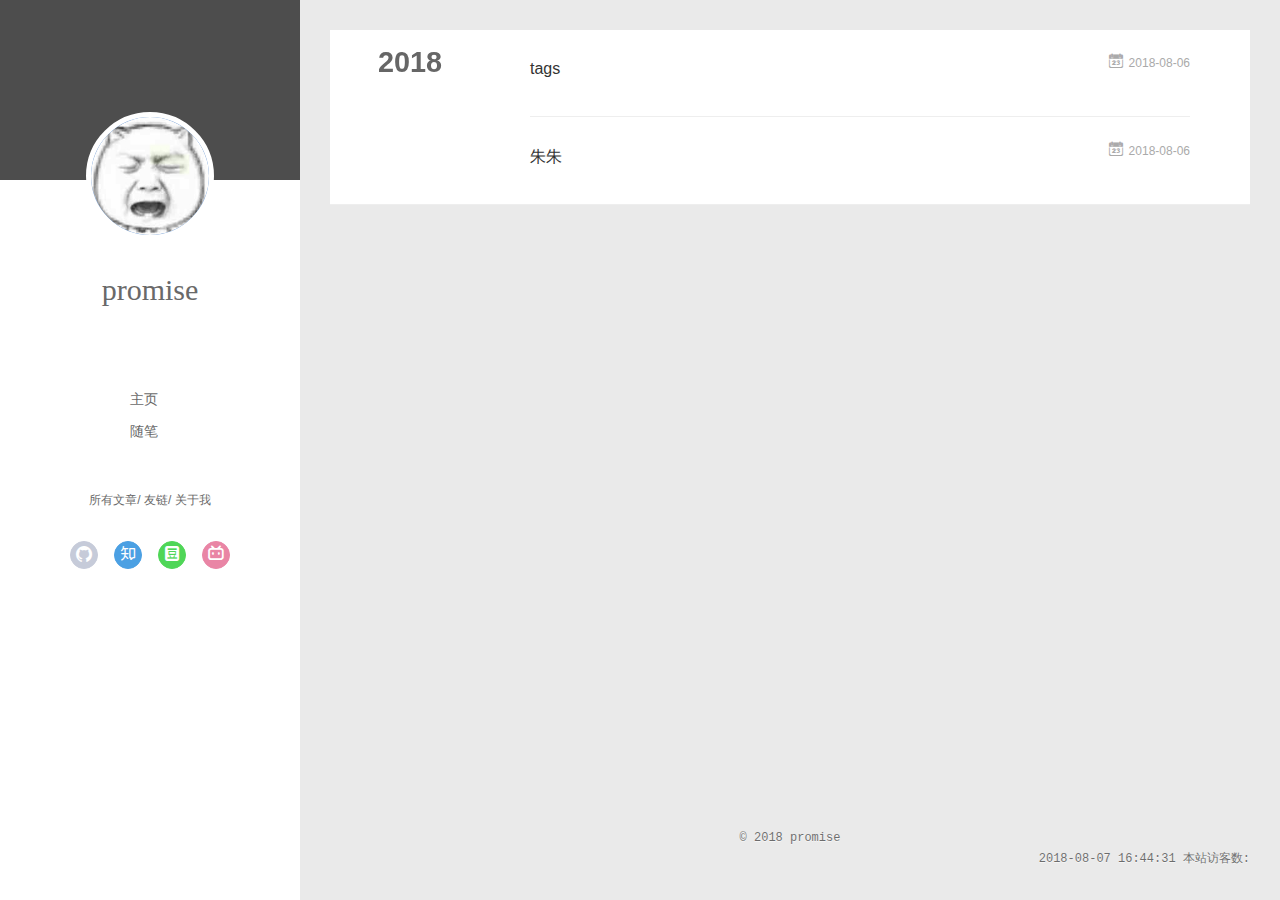
==== commit c903db50: "Site updated: 2018-08-07 16:44:32" ====
--- a/archives/index.html
+++ b/archives/index.html
@@ -77,13 +77,13 @@
 		<nav class="header-nav">
 			<div class="social">
 				
-					<a class="github" target="_blank" href="#" title="github"><i class="icon-github"></i></a>
-		        
-					<a class="weibo" target="_blank" href="#" title="weibo"><i class="icon-weibo"></i></a>
-		        
-					<a class="rss" target="_blank" href="#" title="rss"><i class="icon-rss"></i></a>
-		        
-					<a class="zhihu" target="_blank" href="#" title="zhihu"><i class="icon-zhihu"></i></a>
+					<a class="github" target="_blank" href="https://github.com/Love-with-Promise" title="github"><i class="icon-github"></i></a>
+		        
+					<a class="zhihu" target="_blank" href="https://www.zhihu.com/people/tian-cai-ao-da-miao/activities" title="zhihu"><i class="icon-zhihu"></i></a>
+		        
+					<a class="douban" target="_blank" href="#" title="douban"><i class="icon-douban"></i></a>
+		        
+					<a class="bilibili" target="_blank" href="#" title="bilibili"><i class="icon-bilibili"></i></a>
 		        
 			</div>
 		</nav>
@@ -118,13 +118,13 @@
 			<nav class="header-nav">
 				<div class="social">
 					
-						<a class="github" target="_blank" href="#" title="github"><i class="icon-github"></i></a>
+						<a class="github" target="_blank" href="https://github.com/Love-with-Promise" title="github"><i class="icon-github"></i></a>
 			        
-						<a class="weibo" target="_blank" href="#" title="weibo"><i class="icon-weibo"></i></a>
+						<a class="zhihu" target="_blank" href="https://www.zhihu.com/people/tian-cai-ao-da-miao/activities" title="zhihu"><i class="icon-zhihu"></i></a>
 			        
-						<a class="rss" target="_blank" href="#" title="rss"><i class="icon-rss"></i></a>
+						<a class="douban" target="_blank" href="#" title="douban"><i class="icon-douban"></i></a>
 			        
-						<a class="zhihu" target="_blank" href="#" title="zhihu"><i class="icon-zhihu"></i></a>
+						<a class="bilibili" target="_blank" href="#" title="bilibili"><i class="icon-bilibili"></i></a>
 			        
 				</div>
 			</nav>
@@ -234,7 +234,7 @@
     	</div>
       	
 		<div class="powered-by footer-right">
-		2018-08-07 16:18:50
+		2018-08-07 16:44:31
 <i class="fa fa-user-md"></i><span id="busuanzi_container_site_uv">
   本站访客数:<span id="busuanzi_value_site_uv"></span>
 </span>
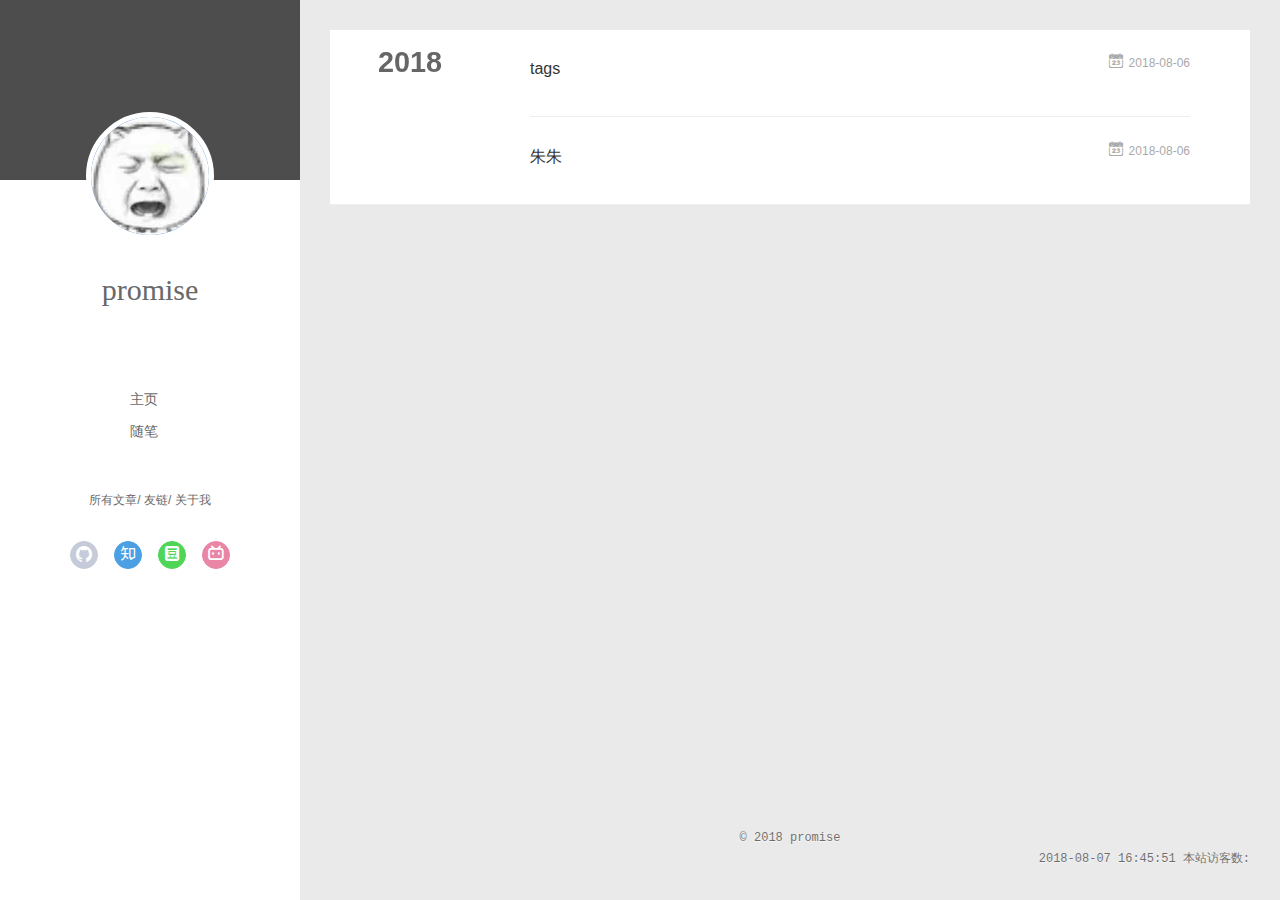
==== commit 1b657d3d: "Site updated: 2018-08-07 16:45:52" ====
--- a/archives/index.html
+++ b/archives/index.html
@@ -234,7 +234,7 @@
     	</div>
       	
 		<div class="powered-by footer-right">
-		2018-08-07 16:44:31
+		2018-08-07 16:45:51
 <i class="fa fa-user-md"></i><span id="busuanzi_container_site_uv">
   本站访客数:<span id="busuanzi_value_site_uv"></span>
 </span>
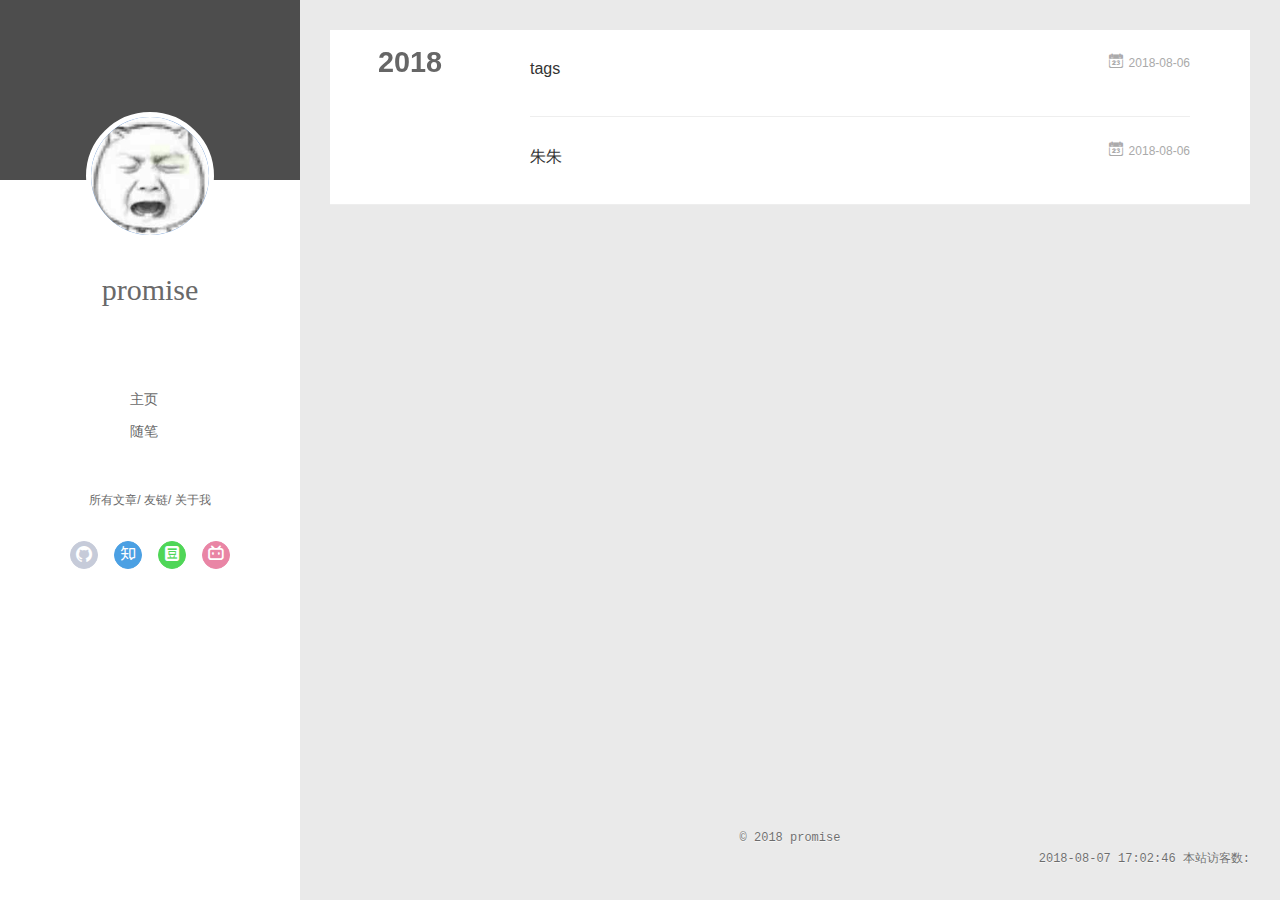
==== commit 0bfbd7cb: "Site updated: 2018-08-07 17:02:47" ====
--- a/archives/index.html
+++ b/archives/index.html
@@ -19,7 +19,7 @@
     <link rel="alternative" href="/atom.xml" title="promise" type="application/atom+xml">
   
   
-    <link rel="icon" href="/favicon.png">
+    <link rel="icon" href="/favicon.jpg">
   
   <link rel="stylesheet" type="text/css" href="/./main.0cf68a.css">
   <style type="text/css">
@@ -234,7 +234,7 @@
     	</div>
       	
 		<div class="powered-by footer-right">
-		2018-08-07 16:45:51
+		2018-08-07 17:02:46
 <i class="fa fa-user-md"></i><span id="busuanzi_container_site_uv">
   本站访客数:<span id="busuanzi_value_site_uv"></span>
 </span>
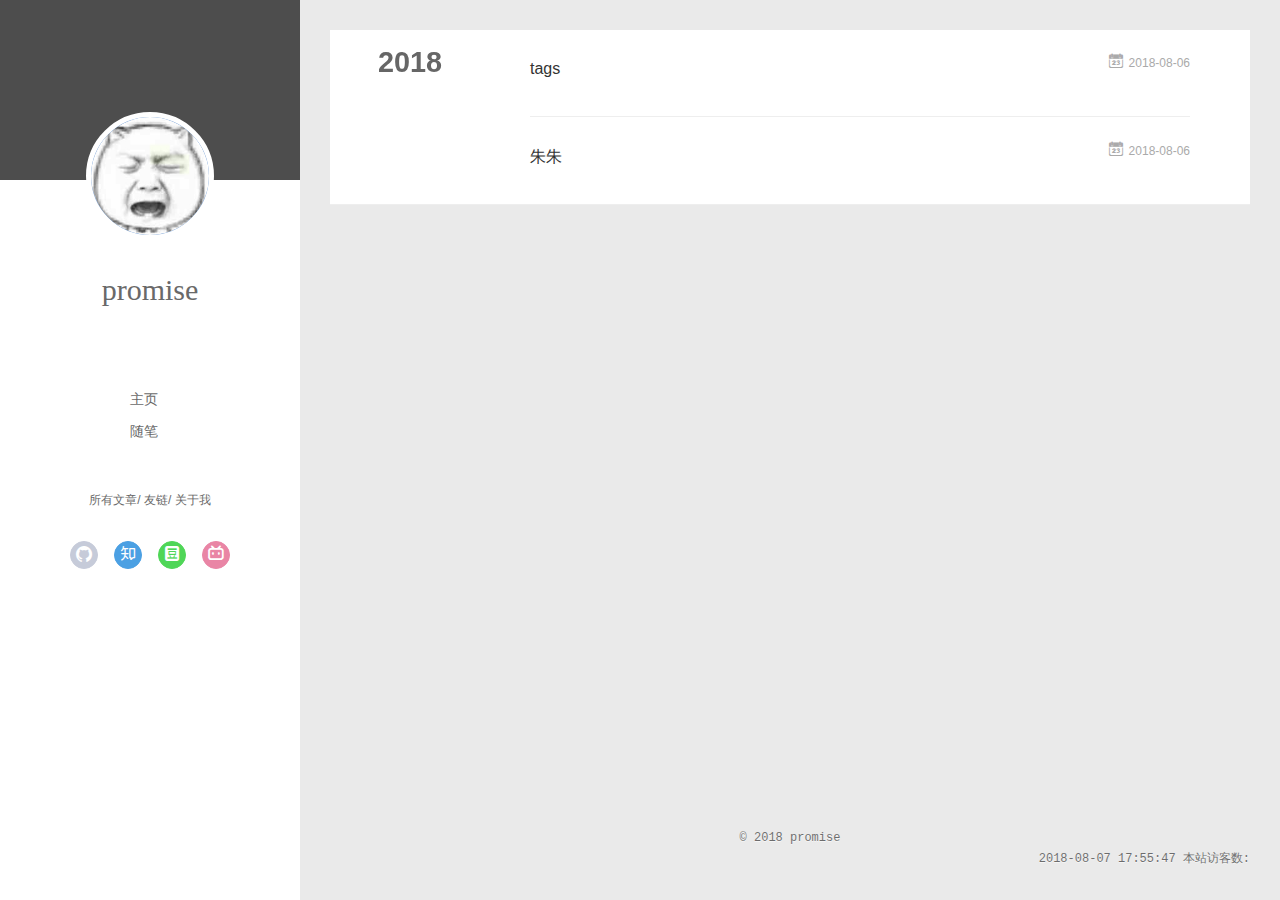
==== commit c1a37116: "Site updated: 2018-08-07 17:55:47" ====
--- a/archives/index.html
+++ b/archives/index.html
@@ -234,7 +234,7 @@
     	</div>
       	
 		<div class="powered-by footer-right">
-		2018-08-07 17:02:46
+		2018-08-07 17:55:47
 <i class="fa fa-user-md"></i><span id="busuanzi_container_site_uv">
   本站访客数:<span id="busuanzi_value_site_uv"></span>
 </span>
@@ -473,4 +473,4 @@
   </div>
 </body>
 </html>
-<script type="text/javascript" src="/js/src/love.js"></script>+<script type="text/javascript" src="/love.js"></script>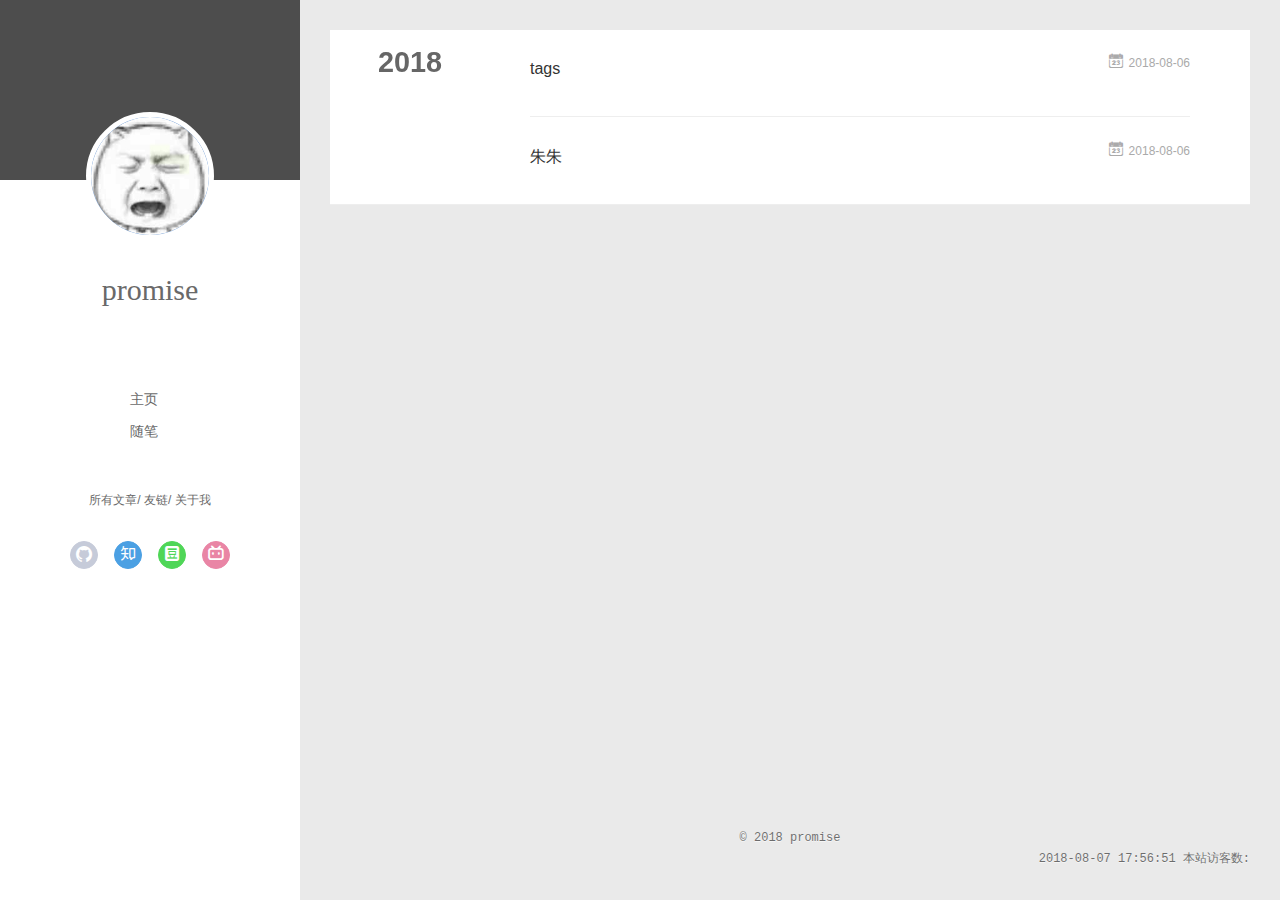
==== commit a5756f5b: "Site updated: 2018-08-07 17:56:51" ====
--- a/archives/index.html
+++ b/archives/index.html
@@ -234,7 +234,7 @@
     	</div>
       	
 		<div class="powered-by footer-right">
-		2018-08-07 17:55:47
+		2018-08-07 17:56:51
 <i class="fa fa-user-md"></i><span id="busuanzi_container_site_uv">
   本站访客数:<span id="busuanzi_value_site_uv"></span>
 </span>
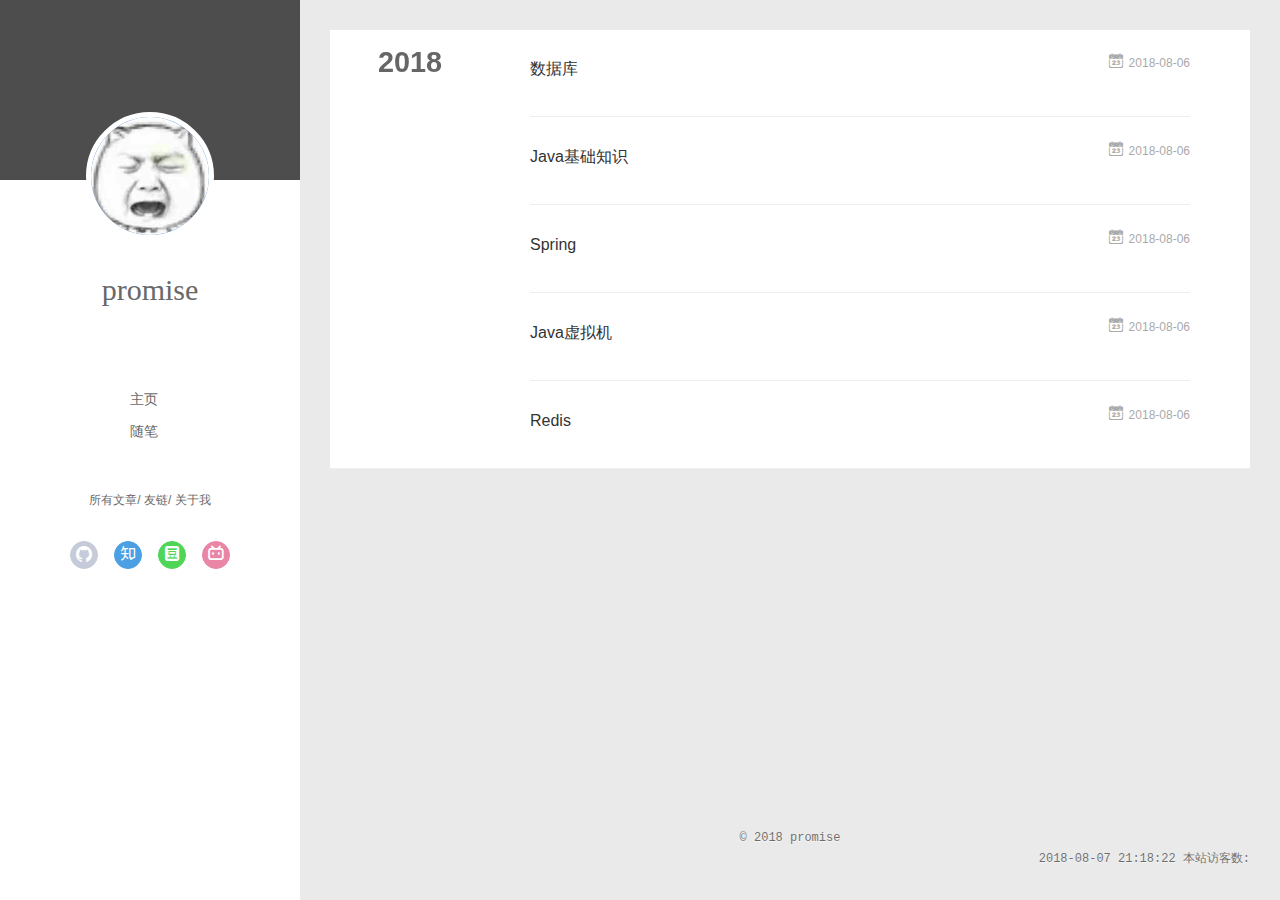
==== commit 7f7ec625: "Site updated: 2018-08-07 21:18:22" ====
--- a/archives/index.html
+++ b/archives/index.html
@@ -167,14 +167,95 @@
   <div class="archive-article-inner">
     <header class="archive-article-header">
       	<div class="article-meta">
-	      	<a href="/2018/08/06/tags/" class="archive-article-date">
+	      	<a href="/2018/08/06/数据库/" class="archive-article-date">
   	<time datetime="2018-08-06T12:12:40.000Z" itemprop="datePublished"><i class="icon-calendar icon"></i>2018-08-06</time>
 </a>
         </div>
     	 
   
     <h1 itemprop="name">
-      <a class="archive-article-title" href="/2018/08/06/tags/">tags</a>
+      <a class="archive-article-title" href="/2018/08/06/数据库/">数据库</a>
+    </h1>
+  
+
+        <div class="article-info info-on-right">
+          
+          
+
+        </div>
+        <div class="clearfix"></div>
+    </header>
+  </div>
+</article>
+  
+    
+    
+    <article class="archive-article archive-type-age">
+  <div class="archive-article-inner">
+    <header class="archive-article-header">
+      	<div class="article-meta">
+	      	<a href="/2018/08/06/Java基础知识/" class="archive-article-date">
+  	<time datetime="2018-08-06T12:12:40.000Z" itemprop="datePublished"><i class="icon-calendar icon"></i>2018-08-06</time>
+</a>
+        </div>
+    	 
+  
+    <h1 itemprop="name">
+      <a class="archive-article-title" href="/2018/08/06/Java基础知识/">Java基础知识</a>
+    </h1>
+  
+
+        <div class="article-info info-on-right">
+          
+          
+
+        </div>
+        <div class="clearfix"></div>
+    </header>
+  </div>
+</article>
+  
+    
+    
+    <article class="archive-article archive-type-age">
+  <div class="archive-article-inner">
+    <header class="archive-article-header">
+      	<div class="article-meta">
+	      	<a href="/2018/08/06/Spring/" class="archive-article-date">
+  	<time datetime="2018-08-06T12:12:40.000Z" itemprop="datePublished"><i class="icon-calendar icon"></i>2018-08-06</time>
+</a>
+        </div>
+    	 
+  
+    <h1 itemprop="name">
+      <a class="archive-article-title" href="/2018/08/06/Spring/">Spring</a>
+    </h1>
+  
+
+        <div class="article-info info-on-right">
+          
+          
+
+        </div>
+        <div class="clearfix"></div>
+    </header>
+  </div>
+</article>
+  
+    
+    
+    <article class="archive-article archive-type-age">
+  <div class="archive-article-inner">
+    <header class="archive-article-header">
+      	<div class="article-meta">
+	      	<a href="/2018/08/06/Java虚拟机/" class="archive-article-date">
+  	<time datetime="2018-08-06T12:12:40.000Z" itemprop="datePublished"><i class="icon-calendar icon"></i>2018-08-06</time>
+</a>
+        </div>
+    	 
+  
+    <h1 itemprop="name">
+      <a class="archive-article-title" href="/2018/08/06/Java虚拟机/">Java虚拟机</a>
     </h1>
   
 
@@ -194,14 +275,14 @@
   <div class="archive-article-inner">
     <header class="archive-article-header">
       	<div class="article-meta">
-	      	<a href="/2018/08/06/朱朱/" class="archive-article-date">
+	      	<a href="/2018/08/06/Redis/" class="archive-article-date">
   	<time datetime="2018-08-06T11:11:42.000Z" itemprop="datePublished"><i class="icon-calendar icon"></i>2018-08-06</time>
 </a>
         </div>
     	 
   
     <h1 itemprop="name">
-      <a class="archive-article-title" href="/2018/08/06/朱朱/">朱朱</a>
+      <a class="archive-article-title" href="/2018/08/06/Redis/">Redis</a>
     </h1>
   
 
@@ -234,7 +315,7 @@
     	</div>
       	
 		<div class="powered-by footer-right">
-		2018-08-07 17:56:51
+		2018-08-07 21:18:22
 <i class="fa fa-user-md"></i><span id="busuanzi_container_site_uv">
   本站访客数:<span id="busuanzi_value_site_uv"></span>
 </span>
@@ -366,7 +447,7 @@
         <ul class="search-ul">
           
             <li class="search-li">
-              <a href="http://localhost:4000/" target="_blank" class="search-title"><i class="icon-quo-left icon"></i>友情链接1</a>
+              <a href="https://dev.mysql.com/" target="_blank" class="search-title"><i class="icon-quo-left icon"></i>MySQL</a>
             </li>
           
             <li class="search-li">
@@ -473,4 +554,5 @@
   </div>
 </body>
 </html>
-<script type="text/javascript" src="/love.js"></script>+<script type="text/javascript" src="/love.js"></script>
+
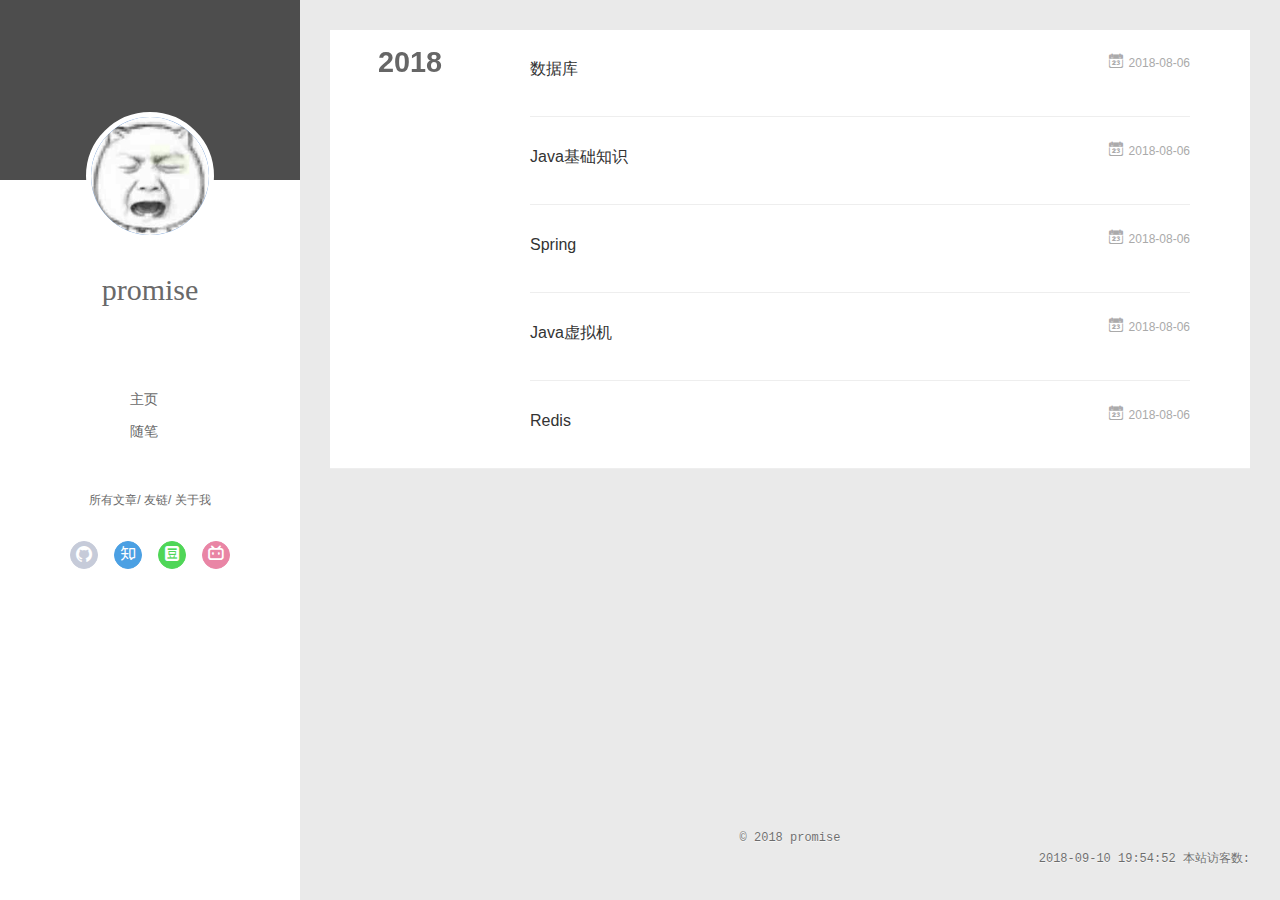
==== commit b1ad8fc4: "Site updated: 2018-09-10 19:54:52" ====
--- a/archives/index.html
+++ b/archives/index.html
@@ -315,7 +315,7 @@
     	</div>
       	
 		<div class="powered-by footer-right">
-		2018-08-07 21:18:22
+		2018-09-10 19:54:52
 <i class="fa fa-user-md"></i><span id="busuanzi_container_site_uv">
   本站访客数:<span id="busuanzi_value_site_uv"></span>
 </span>
